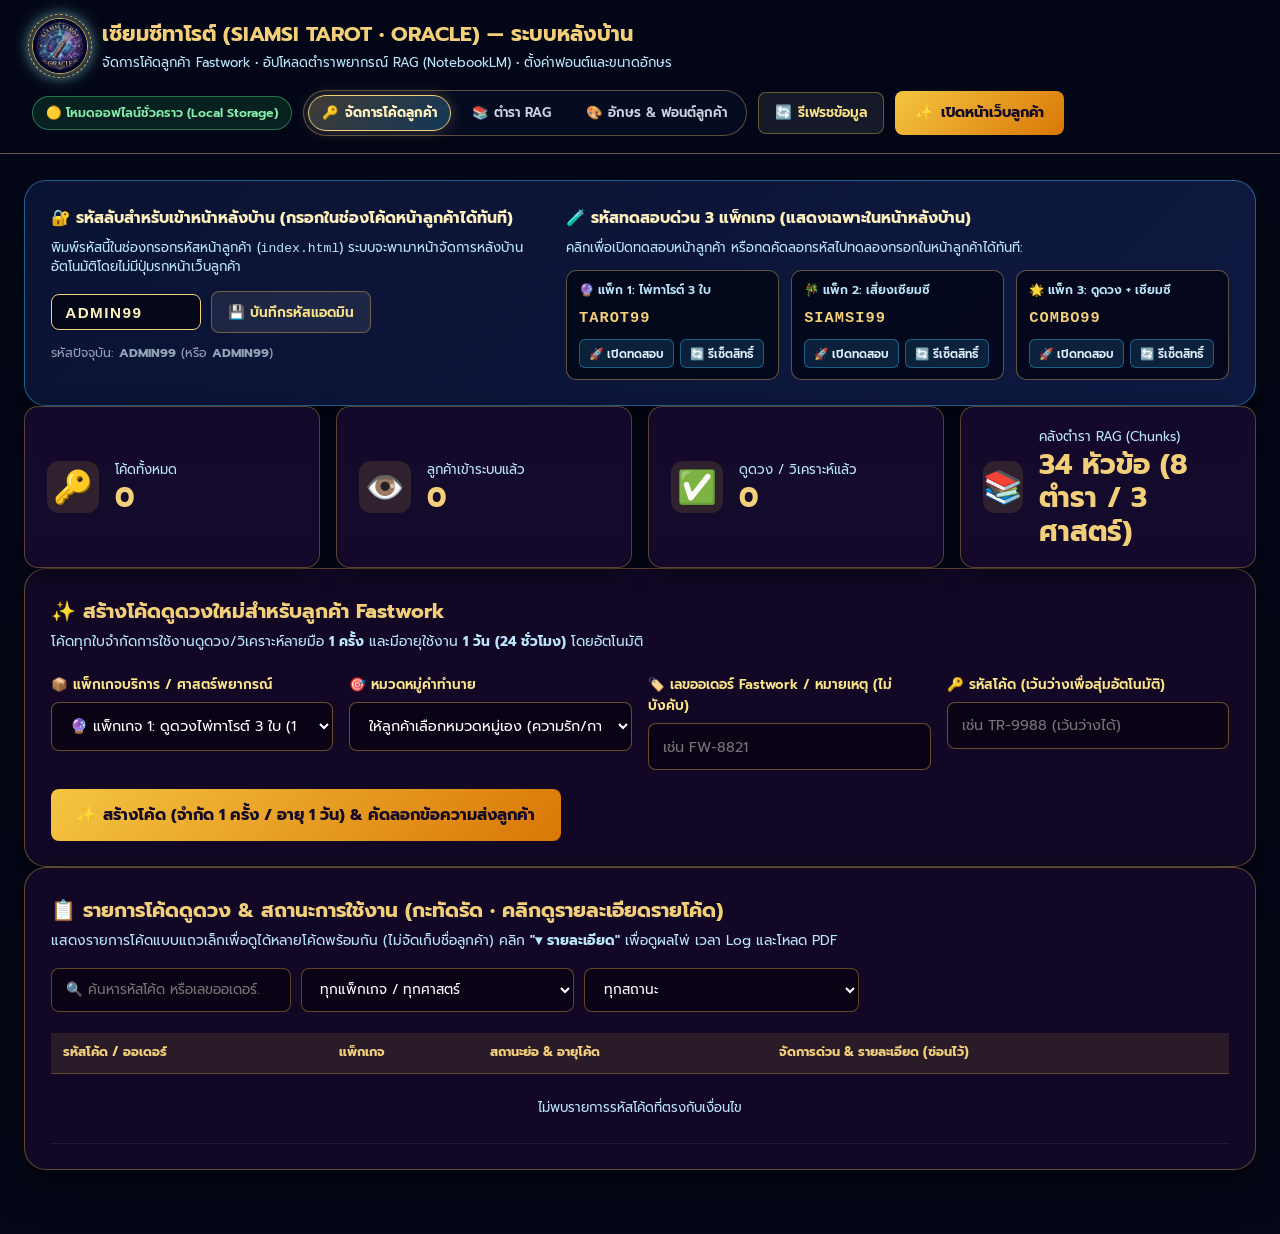
==== admin.html @ f3740930 "Improve display, concise quality Siamsi overview, remove Tarot textbook box, and enforce lockedCateg" ====
<!DOCTYPE html>
<html lang="th">
<head>
  <meta charset="UTF-8">
  <meta name="viewport" content="width=device-width, initial-scale=1.0">
  <title>ระบบหลังบ้านจัดการโค้ด & ตำราพยากรณ์ RAG | เซียมซีทาโรต์ (SIAMSI TAROT • ORACLE)</title>
  <link rel="stylesheet" href="css/style.css?v=20261114f">
  <link rel="stylesheet" href="css/admin.css?v=20261114f">
</head>
<body class="admin-body">

  <!-- Top Header -->
  <header class="admin-header">
    <div class="admin-brand">
      <div class="brand-logo-frame" style="width:56px; height:56px;">
        <span class="logo-orbit-ring" aria-hidden="true"></span>
        <img src="assets/logo.jpg" alt="SIAMSI TAROT" class="brand-logo-img" id="admin-brand-logo-img" />
      </div>
      <div>
        <h1>เซียมซีทาโรต์ (SIAMSI TAROT • ORACLE) — ระบบหลังบ้าน</h1>
        <p>จัดการโค้ดลูกค้า Fastwork • อัปโหลดตำราพยากรณ์ RAG (NotebookLM) • ตั้งค่าฟอนต์และขนาดอักษร</p>
      </div>
    </div>
    <div class="admin-header-actions">
      <span id="sync-mode-badge" class="sync-mode-badge">🟢 ระบบพร้อมใช้งาน</span>
      <div class="admin-menu-tabs" role="tablist" aria-label="เมนูระบบหลังบ้าน">
        <button type="button" id="btn-admin-tab-codes" class="btn-admin-tab active" role="tab" aria-selected="true">
          <span>🔑</span> จัดการโค้ดลูกค้า
        </button>
        <button type="button" id="btn-admin-tab-rag" class="btn-admin-tab" role="tab" aria-selected="false">
          <span>📚</span> ตำรา RAG
        </button>
        <button type="button" id="btn-admin-tab-display" class="btn-admin-tab" role="tab" aria-selected="false">
          <span>🎨</span> อักษร & ฟอนต์ลูกค้า
        </button>
      </div>
      <button type="button" id="btn-refresh-codes" class="btn-admin-secondary">
        <span>🔄</span> รีเฟรชข้อมูล
      </button>
      <a href="index.html" class="btn-admin-primary" target="_blank">
        <span>✨</span> เปิดหน้าเว็บลูกค้า
      </a>
    </div>
  </header>

  <main class="admin-container">

    <!-- ================================================================= -->
    <!-- VIEW 1: หน้าจัดการโค้ดลูกค้า (แสดงเป็นค่าเริ่มต้น ไม่ปนกับหน้าอัปโหลด RAG) -->
    <!-- ================================================================= -->
    <div id="admin-view-codes">

    <!-- 0. แผงรหัสเข้าหลังบ้านจากหน้าลูกค้า & รหัสทดสอบด่วน 3 แพ็กเกจ (ย้ายมาจากหน้าลูกค้า) -->
    <section class="admin-panel-card admin-quick-pass-bar">
      <div class="quick-pass-grid">
        <!-- การเข้าระบบหลังบ้านผ่านช่องกรอกโค้ดหน้าลูกค้า -->
        <div class="quick-pass-block">
          <div class="quick-pass-title">
            <span>🔐 รหัสลับสำหรับเข้าหน้าหลังบ้าน (กรอกในช่องโค้ดหน้าลูกค้าได้ทันที)</span>
          </div>
          <p class="quick-pass-desc">
            พิมพ์รหัสนี้ในช่องกรอกรหัสหน้าลูกค้า (<code>index.html</code>) ระบบจะพามาหน้าจัดการหลังบ้านอัตโนมัติโดยไม่มีปุ่มรกหน้าเว็บลูกค้า
          </p>
          <div class="admin-passcode-Row">
            <input type="text" id="input-admin-passcode" value="ADMIN99" class="admin-pass-input" title="รหัสผ่านเข้าหน้าแอดมิน" />
            <button type="button" id="btn-save-admin-passcode" class="btn-admin-secondary">💾 บันทึกรหัสแอดมิน</button>
            <span class="pass-hint-pill">รหัสเริ่มต้น: <strong>ADMIN99</strong> หรือ <strong>ADMIN</strong></span>
          </div>
        </div>

        <!-- รหัสทดสอบด่วน 3 แพ็กเกจ (แสดงเฉพาะในหน้าแอดมิน) -->
        <div class="quick-pass-block">
          <div class="quick-pass-title">
            <span>🧪 รหัสทดสอบด่วน 3 แพ็กเกจ (แสดงเฉพาะในหน้าหลังบ้าน)</span>
          </div>
          <p class="quick-pass-desc">
            คลิกเพื่อเปิดทดสอบหน้าลูกค้า หรือกดคัดลอกรหัสไปทดลองกรอกในหน้าลูกค้าได้ทันที:
          </p>
          <div class="admin-demo-chips-row">
            <div class="admin-demo-chip-card">
              <span class="demo-pkg-tag">🔮 แพ็ก 1: ไพ่ทาโรต์ 3 ใบ</span>
              <code>TAROT99</code>
              <div class="demo-chip-actions">
                <button type="button" class="btn-mini-action" data-test-code="TAROT99">🚀 เปิดทดสอบ</button>
                <button type="button" class="btn-mini-action" data-reset-code="TAROT99">🔄 รีเซ็ตสิทธิ์</button>
              </div>
            </div>
            <div class="admin-demo-chip-card">
              <span class="demo-pkg-tag">🎋 แพ็ก 2: เสี่ยงเซียมซี</span>
              <code>SIAMSI99</code>
              <div class="demo-chip-actions">
                <button type="button" class="btn-mini-action" data-test-code="SIAMSI99">🚀 เปิดทดสอบ</button>
                <button type="button" class="btn-mini-action" data-reset-code="SIAMSI99">🔄 รีเซ็ตสิทธิ์</button>
              </div>
            </div>
            <div class="admin-demo-chip-card">
              <span class="demo-pkg-tag">🌟 แพ็ก 3: ดูดวง + เซียมซี</span>
              <code>COMBO99</code>
              <div class="demo-chip-actions">
                <button type="button" class="btn-mini-action" data-test-code="COMBO99">🚀 เปิดทดสอบ</button>
                <button type="button" class="btn-mini-action" data-reset-code="COMBO99">🔄 รีเซ็ตสิทธิ์</button>
              </div>
            </div>
          </div>
        </div>
      </div>
    </section>

    <!-- 1. Dashboard Summary Stats -->
    <section class="admin-stats-grid">
      <div class="stat-card">
        <div class="stat-icon">🔑</div>
        <div class="stat-info">
          <span class="stat-label">โค้ดทั้งหมด</span>
          <strong class="stat-value" id="stat-total-codes">0</strong>
        </div>
      </div>
      <div class="stat-card stat-accessed">
        <div class="stat-icon">👁️</div>
        <div class="stat-info">
          <span class="stat-label">ลูกค้าเข้าระบบแล้ว</span>
          <strong class="stat-value" id="stat-accessed-codes">0</strong>
        </div>
      </div>
      <div class="stat-card stat-drawn">
        <div class="stat-icon">✅</div>
        <div class="stat-info">
          <span class="stat-label">ดูดวง / วิเคราะห์แล้ว</span>
          <strong class="stat-value" id="stat-drawn-codes">0</strong>
        </div>
      </div>
      <div class="stat-card stat-shared">
        <div class="stat-icon">📚</div>
        <div class="stat-info">
          <span class="stat-label">คลังตำรา RAG (Chunks)</span>
          <strong class="stat-value" id="stat-rag-chunks">0</strong>
        </div>
      </div>
    </section>

    <!-- 2. Create New Code Box (สำหรับสร้างโค้ดส่งงานลูกค้า Fastwork) -->
    <section class="admin-panel-card create-code-panel">
      <div class="panel-header">
        <h2>✨ สร้างโค้ดดูดวงใหม่สำหรับลูกค้า Fastwork</h2>
        <p>โค้ดทุกใบจำกัดการใช้งานดูดวง/วิเคราะห์ลายมือ <strong>1 ครั้ง</strong> และมีอายุใช้งาน <strong>1 วัน (24 ชั่วโมง)</strong> โดยอัตโนมัติ</p>
      </div>

      <form id="create-code-form" class="create-code-form" autocomplete="off">
        <div class="form-row-grid">
          <div class="admin-field">
            <label for="select-service-mode">📦 แพ็กเกจบริการ / ศาสตร์พยากรณ์</label>
            <select id="select-service-mode">
              <option value="tarot">🔮 แพ็กเกจ 1: ดูดวงไพ่ทาโรต์ 3 ใบ (1 ครั้ง)</option>
              <option value="siamsi">🎋 แพ็กเกจ 2: เสี่ยงเซียมซีศักดิ์สิทธิ์ (1 ครั้ง)</option>
              <option value="combo">🌟 แพ็กเกจ 3: รวม 3 ศาสตร์ ไพ่ทาโรต์ + เซียมซี + สแกนลายมือ (อย่างละ 1 ครั้ง)</option>
              <option value="palm">✋ แพ็กเกจ 4: สแกนดูลายมืออัจฉริยะ (1 ครั้ง)</option>
            </select>
          </div>

          <div class="admin-field" id="field-locked-category">
            <label for="select-locked-category">🎯 หมวดหมู่คำทำนาย</label>
            <select id="select-locked-category">
              <option value="">ให้ลูกค้าเลือกหมวดหมู่เอง (ความรัก/การงาน/การเงิน/สุขภาพ)</option>
              <option value="love">💖 ล็อกหมวด: ความรัก</option>
              <option value="career">💼 ล็อกหมวด: การงาน</option>
              <option value="finance">💰 ล็อกหมวด: การเงิน</option>
              <option value="health">🌿 ล็อกหมวด: สุขภาพ</option>
            </select>
          </div>

          <div class="admin-field">
            <label for="input-order-id">🏷️ เลขออเดอร์ Fastwork / หมายเหตุ (ไม่บังคับ)</label>
            <input type="text" id="input-order-id" placeholder="เช่น FW-8821" />
          </div>

          <div class="admin-field">
            <label for="input-custom-code">🔑 รหัสโค้ด (เว้นว่างเพื่อสุ่มอัตโนมัติ)</label>
            <input type="text" id="input-custom-code" placeholder="เช่น TR-9988 (เว้นว่างได้)" maxlength="20" />
          </div>
        </div>

        <div class="create-form-actions">
          <button type="submit" class="btn-admin-primary btn-lg">
            <span>✨</span> สร้างโค้ด (จำกัด 1 ครั้ง / อายุ 1 วัน) & คัดลอกข้อความส่งลูกค้า
          </button>
        </div>
      </form>

      <!-- แถบแจ้งเตือนโค้ดที่เพิ่งสร้างเสร็จ พร้อมปุ่มก๊อบปี้ส่งแชท Fastwork -->
      <div id="newly-created-box" class="newly-created-box" style="display: none;">
        <div class="newly-created-head">
          <span class="badge-success">✅ สร้างโค้ดสำเร็จ!</span>
          <strong id="newly-created-code-label">TR-XXXX</strong>
          <span id="newly-created-meta"></span>
        </div>
        <textarea id="newly-created-message" class="fastwork-msg-preview" rows="5" readonly></textarea>
        <div class="newly-created-btns">
          <button type="button" id="btn-copy-fastwork-msg" class="btn-admin-primary">
            <span>📋</span> คัดลอกข้อความพร้อมลิงก์ส่งแชท Fastwork
          </button>
          <button type="button" id="btn-copy-direct-link" class="btn-admin-secondary">
            <span>🔗</span> คัดลอกเฉพาะลิงก์เข้าดูดวง
          </button>
          <button type="button" id="btn-open-created-link" class="btn-admin-secondary">
            <span>🚀</span> ทดสอบเปิดลิงก์โค้ดนี้
          </button>
        </div>
      </div>
    </section>

    <!-- 3. Code Management & Real-Time Log Table (Compact & Collapsible Details) -->
    <section class="admin-panel-card">
      <div class="panel-header table-header-bar">
        <div>
          <h2>📋 รายการโค้ดดูดวง & สถานะการใช้งาน (กะทัดรัด • คลิกดูรายละเอียดรายโค้ด)</h2>
          <p>แสดงรายการโค้ดแบบแถวเล็กเพื่อดูได้หลายโค้ดพร้อมกัน (ไม่จัดเก็บชื่อลูกค้า) คลิก <strong>"▾ รายละเอียด"</strong> เพื่อดูผลไพ่ เวลา Log และโหลด PDF</p>
        </div>

        <div class="table-filters">
          <input type="search" id="admin-search-input" class="admin-search-input" placeholder="🔍 ค้นหารหัสโค้ด หรือเลขออเดอร์..." />
          <select id="admin-filter-mode" class="admin-filter-select">
            <option value="all">ทุกแพ็กเกจ / ทุกศาสตร์</option>
            <option value="tarot">🔮 แพ็กเกจ 1: ดูดวงไพ่ทาโรต์</option>
            <option value="siamsi">🎋 แพ็กเกจ 2: เสี่ยงเซียมซี</option>
            <option value="combo">🌟 แพ็กเกจ 3: รวม 3 ศาสตร์</option>
            <option value="palm">✋ แพ็กเกจ 4: วิเคราะห์ลายมือ (2 มือ)</option>
          </select>
          <select id="admin-filter-status" class="admin-filter-select">
            <option value="all">ทุกสถานะ</option>
            <option value="unused">⏳ ยังไม่เข้าระบบ</option>
            <option value="accessed">👁️ เข้าระบบแล้ว (ยังไม่ดูดวง/วิเคราะห์)</option>
            <option value="drawn">✅ ดูดวง / วิเคราะห์แล้ว</option>
            <option value="expired">⌛ หมดอายุแล้ว</option>
          </select>
        </div>
      </div>

      <div class="admin-table-responsive">
        <table class="admin-codes-table compact-codes-table">
          <thead>
            <tr>
              <th>รหัสโค้ด / ออเดอร์</th>
              <th>แพ็กเกจ</th>
              <th>สถานะย่อ & อายุโค้ด</th>
              <th>จัดการด่วน & รายละเอียด (ซ่อนไว้)</th>
            </tr>
          </thead>
          <tbody id="admin-codes-tbody">
            <!-- Injected dynamically -->
          </tbody>
        </table>
      </div>
    </section>

    </div> <!-- /#admin-view-codes -->

    <!-- ================================================================= -->
    <!-- VIEW 2: เมนูอัปโหลดตำรา RAG (แสดงเฉพาะเมื่อกดเมนู "อัปโหลดตำรา RAG") -->
    <!-- ================================================================= -->
    <section id="rag-knowledge-section" class="admin-panel-card rag-knowledge-panel" style="display: none;">
      <div class="panel-header" style="display:flex; justify-content:space-between; align-items:flex-start; flex-wrap:wrap; gap:1rem;">
        <div>
          <h2>📚 คลังตำราแยกตามศาสตร์ & ปรับเลือกตำรา (NotebookLM RAG)</h2>
          <p>แต่ละศาสตร์พยากรณ์มีคลังตำราเป็นของตัวเอง Admin สามารถอัปโหลดและเลือกใช้ตำราประจำศาสตร์ <strong>ไพ่ทาโรต์</strong> และ <strong>สแกนลายมือ</strong> ได้อย่างอิสระ <em>(ยกเว้นศาสตร์เซียมซีที่เปิดให้ผู้ดูเลือกตำราเองได้หน้าเว็บ)</em></p>
        </div>
        <div style="display:flex; gap:0.6rem; flex-wrap:wrap; align-items:center;">
          <button type="button" id="btn-back-to-codes-view" class="btn-admin-secondary">
            <span>←</span> กลับไปหน้าจัดการโค้ดลูกค้า
          </button>
          <button type="button" id="btn-copy-notebooklm-prompt" class="btn-admin-secondary" style="border-color:#f3cf7a;">
            <span>📋</span> คัดลอก Prompt สำหรับสั่ง NotebookLM สรุปตำรา
          </button>
        </div>
      </div>

      <!-- สรุปตำราที่เปิดใช้งานอยู่ของแต่ละศาสตร์ -->
      <div id="rag-active-summary-bar" class="rag-active-summary-bar">
        <!-- Injected by admin.js -->
      </div>

      <div class="rag-upload-grid">
        <!-- ฟอร์มอัปโหลดไฟล์หรือวางสรุปจาก NotebookLM -->
        <form id="rag-upload-form" class="rag-upload-form">
          <div class="admin-field">
            <label for="rag-doc-title">📖 ชื่อชุดตำรา / แหล่งอ้างอิง (NotebookLM Note Title)</label>
            <input type="text" id="rag-doc-title" placeholder="เช่น สรุปตำราไพ่ทาโรต์ความรักเชิงลึก (NotebookLM)" required />
          </div>

          <div class="form-row-grid" style="margin-bottom:0.6rem;">
            <div class="admin-field">
              <label for="rag-doc-discipline">🔮 เพิ่มเข้าคลังตำราของศาสตร์</label>
              <select id="rag-doc-discipline">
                <option value="tarot">🔮 ไพ่ทาโรต์ 78 ใบ (Tarot 3-Card)</option>
                <option value="palm">✋ หัตถศาสตร์ / สแกนลายมือ (Palm Reading)</option>
                <option value="siamsi">🎋 เซียมซีศักดิ์สิทธิ์ (Siamsi — ผู้ดูเลือกใช้ได้)</option>
              </select>
            </div>

            <div class="admin-field">
              <label for="rag-file-input">📂 อัปโหลดไฟล์สรุปจาก NotebookLM (.md, .txt, .json)</label>
              <input type="file" id="rag-file-input" accept=".md,.txt,.json" />
            </div>
          </div>

          <div class="admin-field">
            <label for="rag-doc-content">📝 เนื้อหาสรุปตำราจาก NotebookLM (วางข้อความ หรืออัปโหลดไฟล์ด้านบน)</label>
            <textarea id="rag-doc-content" rows="6" class="fastwork-msg-preview" placeholder="# The Lovers (ไพ่เดอะเลิฟเวอร์)&#10;- ความรักคนโสด: มีเกณฑ์พบรักที่มีแรงดึงดูดสูงมาก...&#10;- ความรักคนมีคู่: ความรู้สึกเชื่อมโยงลึกซึ้ง...&#10;- การงาน: ได้พาร์ทเนอร์หรือหุ้นส่วนที่เกื้อหนุน..." required></textarea>
          </div>

          <label class="rag-activate-checkbox" id="rag-activate-upload-wrap">
            <input type="checkbox" id="rag-activate-on-upload" checked />
            <span>🎯 เลือกใช้ตำรานี้เป็นตำราหลักของศาสตร์ทันทีหลังอัปโหลด</span>
          </label>

          <div style="display:flex; gap:0.75rem; flex-wrap:wrap;">
            <button type="submit" class="btn-admin-primary">
              <span>🚀</span> อัปโหลดเข้าคลังความรู้ศาสตร์นี้
            </button>
          </div>
        </form>

        <!-- รายการคลังตำรา RAG แยกตามแต่ละศาสตร์ -->
        <div class="rag-docs-list-wrap">
          <div class="rag-library-header">
            <h3 style="font-size:1.02rem; color:#fff1be; margin:0;">✨ คลังตำราแยกตามศาสตร์พยากรณ์</h3>
            <div class="rag-discipline-tabs" id="rag-discipline-tabs" role="tablist" aria-label="เลือกดูคลังตำราตามศาสตร์">
              <button type="button" class="rag-disc-tab active" data-rag-tab="tarot" role="tab" aria-selected="true">
                🔮 ไพ่ทาโรต์ <span class="rag-tab-count" data-rag-count="tarot">0</span>
              </button>
              <button type="button" class="rag-disc-tab" data-rag-tab="palm" role="tab" aria-selected="false">
                ✋ ลายมือ <span class="rag-tab-count" data-rag-count="palm">0</span>
              </button>
              <button type="button" class="rag-disc-tab" data-rag-tab="siamsi" role="tab" aria-selected="false">
                🎋 เซียมซี <span class="rag-tab-count" data-rag-count="siamsi">0</span>
              </button>
            </div>
          </div>

          <div id="rag-discipline-notice" class="rag-discipline-notice">
            <!-- Injected by admin.js -->
          </div>

          <div id="rag-docs-list" class="rag-docs-list">
            <!-- Injected by admin.js -->
          </div>
        </div>
      </div>
    </section>

    <!-- ================================================================= -->
    <!-- VIEW 3: ปรับขนาดตัวอักษร & ฟอนต์หน้าลูกค้า (Admin เป็นผู้กำหนด) -->
    <!-- ================================================================= -->
    <section class="admin-panel-card rag-knowledge-section" id="display-settings-section" style="display: none;">
      <div class="section-head-row" style="align-items:flex-start; flex-wrap:wrap; gap:0.85rem; margin-bottom:1.25rem;">
        <div>
          <h2>🎨 ปรับขนาดตัวอักษร & ฟอนต์หน้าลูกค้า</h2>
          <p class="section-desc">
            ตั้งค่าฟอนต์และสัดส่วนตัวอักษรสำหรับหน้าเว็บฝั่งลูกค้า (มีผลกับทั้ง <strong>ดูดวงไพ่ทาโรต์, เซียมซี และสแกนลายมือ</strong> โดยเฉพาะหน้าจอมือถือที่ต้องการให้อ่านง่ายขึ้น)
          </p>
        </div>
        <button type="button" id="btn-back-to-codes-from-display" class="btn-admin-secondary">
          ← กลับไปหน้าจัดการโค้ด
        </button>
      </div>

      <div class="display-settings-grid">
        <!-- ฝั่งซ้าย: ตัวควบคุมฟอนต์และขนาด -->
        <div class="display-controls-col">
          <div class="display-control-block">
            <div class="display-block-head">
              <h3>1. เลือกแบบฟอนต์ (Font Family)</h3>
              <span class="display-current-pill" id="display-active-font-pill">Prompt</span>
            </div>
            <div class="display-font-grid" id="display-font-grid">
              <!-- Rendered by admin.js -->
            </div>
          </div>

          <div class="display-control-block">
            <div class="display-block-head">
              <h3>2. ขนาดตัวอักษรบนมือถือ (Mobile Readability)</h3>
              <span class="display-current-pill mobile-pill" id="mobile-font-scale-badge">100% (~19px)</span>
            </div>
            <p class="display-help-note">ปรับขยายขนาดข้อความคำทำนายเฉพาะเมื่อลูกค้าเปิดผ่านมือถือ เพื่อให้อ่านสบายตาไม่เล็กเกินไป</p>
            <div class="display-preset-row" id="mobile-font-scale-presets">
              <button type="button" class="btn-scale-preset" data-mobile-scale="100">ปกติ (100%)</button>
              <button type="button" class="btn-scale-preset" data-mobile-scale="115">ใหญ่อ่านง่าย (115%)</button>
              <button type="button" class="btn-scale-preset" data-mobile-scale="130">ใหญ่พิเศษ (130%)</button>
              <button type="button" class="btn-scale-preset" data-mobile-scale="145">ใหญ่ชัดเจนสุด (145%)</button>
            </div>
            <div class="display-slider-row">
              <span>90%</span>
              <input type="range" id="input-mobile-font-scale" min="90" max="160" step="5" value="100" />
              <span>160%</span>
            </div>
          </div>

          <div class="display-control-block">
            <div class="display-block-head">
              <h3>3. ขนาดตัวอักษรบนคอมพิวเตอร์ / แท็บเล็ต (Desktop)</h3>
              <span class="display-current-pill" id="desktop-font-scale-badge">100% (~16px)</span>
            </div>
            <div class="display-preset-row" id="desktop-font-scale-presets">
              <button type="button" class="btn-scale-preset" data-desktop-scale="90">กะทัดรัด (90%)</button>
              <button type="button" class="btn-scale-preset" data-desktop-scale="100">ปกติ (100%)</button>
              <button type="button" class="btn-scale-preset" data-desktop-scale="115">ใหญ่อ่านง่าย (115%)</button>
              <button type="button" class="btn-scale-preset" data-desktop-scale="130">ใหญ่พิเศษ (130%)</button>
            </div>
            <div class="display-slider-row">
              <span>85%</span>
              <input type="range" id="input-desktop-font-scale" min="85" max="150" step="5" value="100" />
              <span>150%</span>
            </div>
          </div>

          <div class="display-save-actions">
            <button type="button" id="btn-save-display-settings" class="btn-admin-primary">
              <span>💾</span> บันทึก & ใช้งานกับหน้าลูกค้าทันที
            </button>
            <button type="button" id="btn-reset-display-settings" class="btn-admin-secondary">
              <span>🔄</span> คืนค่ามาตรฐาน (100%)
            </button>
          </div>
        </div>

        <!-- ฝั่งขวา: ตัวอย่างการแสดงผลจริงฝั่งลูกค้า -->
        <div class="display-preview-col">
          <div class="display-preview-toolbar">
            <span>👁️ ตัวอย่างการแสดงผลหน้าลูกค้า (Live Preview)</span>
            <div class="preview-device-toggle">
              <button type="button" class="btn-preview-dev active" data-preview-device="mobile">📱 มือถือ</button>
              <button type="button" class="btn-preview-dev" data-preview-device="desktop">💻 คอมฯ</button>
            </div>
          </div>

          <div class="display-preview-stage" id="display-preview-stage">
            <div class="display-preview-frame is-mobile" id="display-live-preview-frame">
              <div class="preview-reading-summary" id="preview-sample-verdict">
                ภาพรวมทั้ง 2 มือ: พื้นฐานร่างกายและกำลังใจดี ความคิดเป็นระบบและรอบคอบ มีจังหวะเติบโตตามความสม่ำเสมอ
              </div>
              <div class="preview-aspect-card">
                <div class="preview-aspect-head">
                  <span>🌿</span>
                  <div>
                    <h4 id="preview-sample-title">คำแนะนำดวงชะตา</h4>
                    <span class="preview-grade" id="preview-sample-grade">แนวโน้มภาพรวมดวงชะตา</span>
                  </div>
                </div>
                <p id="preview-sample-body">
                  จากภาพรวมเส้นลายมือบ่งบอกว่าคุณมีจังหวะชีวิตแบบสม่ำเสมอ แต่สิ่งที่อยากให้ระวังควบคู่กันคืออย่านำความเร่งรีบของคนรอบตัวมากดดันตัวเองจนเกิดความเครียดสะสม ด้านความสัมพันธ์ควรสื่อสารกันตรงๆ ด้วยใจเย็นและคุมรายจ่ายตามอารมณ์ให้รอบคอบ
                </p>
              </div>
              <div class="preview-note-box" id="preview-sample-note" style="margin-top:0.55rem;">
                <strong>💰 การเงิน • ✋ มือซ้าย (พื้นดวงเดิม):</strong> ฐานะค่อยๆ เติบโตจากความสม่ำเสมอและวินัยการออม
              </div>
            </div>
          </div>
          <p class="display-sync-tip">
            💡 ระบบจะซิงค์การตั้งค่าไปยังฐานข้อมูลและแนบไว้ในลิงก์ส่งลูกค้า (<code>?code=...&amp;t=...</code>) โดยอัตโนมัติ ลูกค้าที่เปิดบนมือถือจะเห็นฟอนต์และขนาดอักษรตามที่แอดมินตั้งไว้ทันที
          </p>
        </div>
      </div>
    </section>

  </main>

  <!-- Modal 1: ดูคำทำนายฉบับเต็ม & ประวัติ Log ของโค้ด -->
  <div id="admin-detail-modal" class="modal-overlay">
    <div class="modal-content-box admin-modal-box">
      <button class="modal-close-btn" id="btn-close-admin-modal">&times;</button>
      <div id="admin-modal-body"></div>
    </div>
  </div>

  <!-- Toast -->
  <div id="mystic-toast" class="mystic-toast"></div>

  <!-- Scripts -->
  <script src="js/tarot-data.js"></script>
  <script src="js/tarot-minor-data.js"></script>
  <script src="js/tarot-love-data.js"></script>
  <script src="js/palm-data.js?v=20261114f"></script>
  <script src="js/siamsi-data.js"></script>
  <script src="js/siamsi-tanjai-data.js"></script>
  <script src="js/supabase-client.js?v=20261115a"></script>
  <script src="js/rag-engine.js?v=20261115a"></script>
  <script src="js/code-manager.js?v=20261116b"></script>
  <script src="js/share-pdf.js?v=20261116b"></script>
  <script src="js/admin.js?v=20261116b"></script>
</body>
</html>
---- css/style.css ----
@import url('https://fonts.googleapis.com/css2?family=Cinzel+Decorative:wght@700;900&family=Cinzel:wght@500;700&family=Cormorant+Garamond:ital,wght@0,500;0,700;1,400&family=IBM+Plex+Sans+Thai:wght@300;400;500;600;700&family=Kanit:wght@300;400;500;600;700&family=Noto+Sans+Thai:wght@300;400;500;600;700&family=Pridi:wght@400;500;600;700&family=Prompt:wght@300;400;500;600;700&family=Sarabun:wght@300;400;500;600;700&display=swap');

:root {
  --bg-deep: #040717;
  --bg-dark: #080e29;
  --bg-altar: #0b1336;
  --bg-card: rgba(11, 20, 54, 0.84);
  --bg-card-hover: rgba(18, 32, 78, 0.9);
  
  --gold-primary: #f3cf7a;
  --gold-bright: #fff1be;
  --gold-glow: rgba(243, 207, 122, 0.48);
  --gold-border: rgba(243, 207, 122, 0.38);
  --gold-dark: #c7953d;
  
  --accent-purple: #38bdf8;
  --accent-violet: #a855f7;
  --accent-cyan: #22d3ee;
  --purple-glow: rgba(56, 189, 248, 0.42);
  --purple-accent: #38bdf8;
  --fuchsia-accent: #a855f7;
  
  --text-main: #f8fafc;
  --text-muted: #bae6fd;
  --text-dim: #94a3b8;
  
  --font-title: 'Cinzel Decorative', 'Prompt', serif;
  --font-sub: 'Cinzel', 'Prompt', serif;
  --font-serif: 'Cormorant Garamond', 'Sarabun', serif;
  --font-thai: 'Prompt', -apple-system, sans-serif;
  --customer-font-scale: 1;
  
  --radius-sm: 8px;
  --radius-md: 14px;
  --radius-lg: 22px;
  --radius-full: 9999px;
  
  --shadow-gold: 0 0 28px rgba(243, 207, 122, 0.28);
  --shadow-purple: 0 0 32px rgba(56, 189, 248, 0.25);
  --transition-fast: 0.2s ease;
  --transition-normal: 0.35s cubic-bezier(0.2, 0.8, 0.2, 1);
  --transition-slow: 0.7s cubic-bezier(0.16, 1, 0.3, 1);
}

* {
  margin: 0;
  padding: 0;
  box-sizing: border-box;
  -webkit-tap-highlight-color: transparent;
}

body {
  background-color: var(--bg-deep);
  color: var(--text-main);
  font-family: var(--font-thai);
  min-height: 100vh;
  overflow-x: hidden;
  position: relative;
  line-height: 1.6;
  background-image: 
    radial-gradient(circle at 50% 0%, rgba(56, 189, 248, 0.16) 0%, rgba(168, 85, 247, 0.12) 35%, transparent 70%),
    radial-gradient(circle at 12% 42%, rgba(14, 30, 82, 0.9) 0%, transparent 55%),
    radial-gradient(circle at 88% 78%, rgba(76, 29, 149, 0.32) 0%, transparent 58%);
  background-attachment: fixed;
}

/* Background Canvas for Particles */
#stardust-canvas {
  position: fixed;
  top: 0;
  left: 0;
  width: 100vw;
  height: 100vh;
  pointer-events: none;
  z-index: 0;
}

/* App Container */
.app-viewport {
  position: relative;
  z-index: 1;
  display: flex;
  flex-direction: column;
  min-height: 100vh;
}

/* Top Navigation Bar */
.mystic-header {
  display: flex;
  justify-content: space-between;
  align-items: center;
  padding: 1.2rem 2.5rem;
  background: rgba(13, 6, 26, 0.7);
  backdrop-filter: blur(16px);
  -webkit-backdrop-filter: blur(16px);
  border-bottom: 1px solid var(--gold-border);
  position: sticky;
  top: 0;
  z-index: 100;
}

.brand-logo {
  display: flex;
  align-items: center;
  gap: 0.75rem;
  cursor: pointer;
  text-decoration: none;
  color: inherit;
}

.brand-sigil {
  font-size: 1.8rem;
  color: var(--gold-primary);
  filter: drop-shadow(0 0 8px var(--gold-glow));
  animation: pulse-spin 12s linear infinite;
}

@keyframes pulse-spin {
  0% { transform: rotate(0deg) scale(1); }
  50% { transform: rotate(180deg) scale(1.08); }
  100% { transform: rotate(360deg) scale(1); }
}

.brand-text h1 {
  font-family: var(--font-title);
  font-size: 1.35rem;
  font-weight: 700;
  letter-spacing: 1.5px;
  background: linear-gradient(135deg, #fff 30%, var(--gold-primary) 70%, #d4af37 100%);
  -webkit-background-clip: text;
  -webkit-text-fill-color: transparent;
}

.brand-text p {
  font-size: 0.75rem;
  color: var(--text-muted);
  letter-spacing: 2px;
  text-transform: uppercase;
}

.nav-actions {
  display: flex;
  align-items: center;
  gap: 0.8rem;
}

.btn-icon {
  background: rgba(255, 255, 255, 0.05);
  border: 1px solid var(--gold-border);
  color: var(--text-main);
  padding: 0.55rem 0.9rem;
  border-radius: var(--radius-full);
  font-size: 0.9rem;
  cursor: pointer;
  display: inline-flex;
  align-items: center;
  gap: 0.4rem;
  transition: all var(--transition-fast);
}

.btn-icon:hover {
  background: rgba(245, 197, 66, 0.15);
  border-color: var(--gold-primary);
  box-shadow: 0 0 12px var(--gold-glow);
  transform: translateY(-2px);
}

.btn-icon.active {
  background: linear-gradient(135deg, var(--gold-primary), var(--gold-dark));
  color: #120524;
  font-weight: 600;
  border-color: var(--gold-primary);
}

/* Altar / Main Stages Container */
.main-stage-container {
  flex: 1;
  max-width: 1280px;
  margin: 0 auto;
  padding: 2rem 1.5rem 4rem;
  width: 100%;
}

/* Screens Management */
.view-screen {
  display: none;
  animation: fadeIn var(--transition-normal);
}

.view-screen.active {
  display: block;
}

@keyframes fadeIn {
  from { opacity: 0; transform: translateY(12px); }
  to { opacity: 1; transform: translateY(0); }
}

/* --- SCREEN 1: HERO / WELCOME & ALTAR --- */
.altar-hero {
  text-align: center;
  padding: 2.5rem 1rem;
}

.altar-seal-wrapper {
  position: relative;
  width: clamp(158px, 20vw, 188px);
  height: clamp(158px, 20vw, 188px);
  aspect-ratio: 1 / 1;
  display: grid;
  place-items: center;
  margin: 0 auto 1.8rem;
}

.mystic-circle {
  width: 100%;
  height: 100%;
  max-width: 188px;
  max-height: 188px;
  aspect-ratio: 1 / 1;
  border-radius: 50%;
  position: relative;
  display: grid;
  place-items: center;
  margin: 0 auto;
  box-shadow: 0 0 38px var(--purple-glow), 0 0 26px rgba(243, 207, 122, 0.42);
}

.mystic-circle::before {
  content: "";
  position: absolute;
  inset: -9px;
  border-radius: 50%;
  border: 2px dashed var(--gold-primary);
  box-sizing: border-box;
  transform-origin: 50% 50%;
  animation: rotate-seal 24s linear infinite;
  pointer-events: none;
}

.mystic-circle::after {
  content: "";
  position: absolute;
  inset: -18px;
  border-radius: 50%;
  border: 1.5px dotted rgba(56, 189, 248, 0.75);
  box-sizing: border-box;
  transform-origin: 50% 50%;
  animation: rotate-seal 18s linear infinite reverse;
  pointer-events: none;
}

@keyframes rotate-seal {
  from { transform: rotate(0deg); }
  to { transform: rotate(360deg); }
}

.witch-icon {
  font-size: 3.6rem;
  filter: drop-shadow(0 0 15px var(--gold-primary));
}

.altar-hero h2 {
  font-family: var(--font-title);
  font-size: clamp(2rem, 5vw, 3.2rem);
  font-weight: 900;
  letter-spacing: 2px;
  margin-bottom: 0.8rem;
  background: linear-gradient(135deg, #ffffff 15%, #fce7b0 50%, #f5c542 100%);
  -webkit-background-clip: text;
  -webkit-text-fill-color: transparent;
  text-shadow: 0 0 30px rgba(245, 197, 66, 0.3);
}

.altar-hero .hero-subtitle {
  font-size: clamp(1rem, 2.5vw, 1.25rem);
  color: var(--text-muted);
  max-width: 680px;
  margin: 0 auto 2.5rem;
  font-family: var(--font-serif);
  font-style: italic;
}

/* Question & Ritual Box (Glassmorphic) */
.ritual-card-box {
  background: var(--bg-card);
  backdrop-filter: blur(20px);
  -webkit-backdrop-filter: blur(20px);
  border: 1px solid var(--gold-border);
  border-radius: var(--radius-lg);
  padding: 2.5rem;
  max-width: 780px;
  margin: 0 auto;
  box-shadow: 0 10px 40px rgba(0, 0, 0, 0.6), 0 0 30px rgba(192, 132, 252, 0.1);
  position: relative;
  overflow: hidden;
}

.ritual-card-box::before {
  content: "";
  position: absolute;
  top: 0;
  left: 0;
  right: 0;
  height: 3px;
  background: linear-gradient(90deg, transparent, var(--gold-primary), var(--purple-accent), transparent);
}

.form-group {
  margin-bottom: 1.8rem;
  text-align: left;
}

.form-label {
  display: block;
  font-size: 0.95rem;
  font-weight: 500;
  color: var(--gold-primary);
  margin-bottom: 0.6rem;
  display: flex;
  align-items: center;
  gap: 0.5rem;
  letter-spacing: 0.5px;
}

/* Category Grid Chips */
.category-chips-grid {
  display: grid;
  grid-template-columns: repeat(auto-fit, minmax(130px, 1fr));
  gap: 0.75rem;
}

.cat-chip {
  background: rgba(255, 255, 255, 0.04);
  border: 1px solid rgba(245, 197, 66, 0.2);
  border-radius: var(--radius-md);
  padding: 0.8rem 0.6rem;
  text-align: center;
  cursor: pointer;
  transition: all var(--transition-fast);
  display: flex;
  flex-direction: column;
  align-items: center;
  gap: 0.35rem;
  color: var(--text-main);
  user-select: none;
}

.cat-chip .chip-icon {
  font-size: 1.4rem;
}

.cat-chip .chip-title {
  font-size: 0.85rem;
  font-weight: 500;
}

.cat-chip:hover {
  background: rgba(245, 197, 66, 0.1);
  border-color: var(--gold-primary);
  transform: translateY(-2px);
}

.cat-chip.active {
  background: linear-gradient(135deg, rgba(245, 197, 66, 0.25), rgba(192, 132, 252, 0.25));
  border-color: var(--gold-primary);
  box-shadow: 0 0 15px var(--gold-glow);
}

/* Custom Question Textarea */
.mystic-input-wrapper {
  position: relative;
}

.mystic-textarea {
  width: 100%;
  background: rgba(8, 3, 18, 0.65);
  border: 1px solid var(--gold-border);
  border-radius: var(--radius-md);
  padding: 1rem 1.2rem;
  color: var(--text-main);
  font-family: inherit;
  font-size: 1.05rem;
  resize: vertical;
  min-height: 95px;
  transition: all var(--transition-fast);
}

.mystic-textarea:focus {
  outline: none;
  border-color: var(--gold-primary);
  box-shadow: 0 0 20px var(--gold-glow);
  background: rgba(13, 5, 28, 0.9);
}

.mystic-textarea::placeholder {
  color: var(--text-dim);
  font-style: italic;
}

/* Spread Selector Cards */
.spread-cards-grid {
  display: grid;
  grid-template-columns: repeat(5, 1fr);
  gap: 0.85rem;
}

.spread-card {
  background: rgba(255, 255, 255, 0.03);
  border: 1px solid rgba(245, 197, 66, 0.2);
  border-radius: var(--radius-md);
  padding: 1rem 0.8rem;
  text-align: center;
  cursor: pointer;
  transition: all var(--transition-fast);
}

.spread-card:hover {
  background: rgba(192, 132, 252, 0.1);
  border-color: var(--purple-accent);
  transform: translateY(-3px);
}

.spread-card.active {
  background: linear-gradient(145deg, rgba(245, 197, 66, 0.2), rgba(192, 132, 252, 0.3));
  border-color: var(--gold-primary);
  box-shadow: 0 0 20px var(--purple-glow);
}

.spread-card .spread-count {
  font-family: var(--font-title);
  font-size: 1.6rem;
  color: var(--gold-primary);
  font-weight: 700;
  margin-bottom: 0.2rem;
}

.spread-card .spread-name {
  font-size: 0.9rem;
  font-weight: 600;
  margin-bottom: 0.3rem;
}

.spread-card .spread-desc {
  font-size: 0.75rem;
  color: var(--text-muted);
  line-height: 1.3;
}

/* Primary Action Button */
.btn-mystic-primary {
  width: 100%;
  padding: 1.1rem 2rem;
  background: linear-gradient(135deg, #f5c542 0%, #e29d3b 50%, #9a650d 100%);
  color: #120422;
  font-family: var(--font-sub);
  font-size: 1.15rem;
  font-weight: 700;
  letter-spacing: 1.5px;
  text-transform: uppercase;
  border: none;
  border-radius: var(--radius-full);
  cursor: pointer;
  box-shadow: 0 0 25px rgba(245, 197, 66, 0.4), inset 0 1px 1px rgba(255, 255, 255, 0.6);
  transition: all var(--transition-normal);
  display: flex;
  align-items: center;
  justify-content: center;
  gap: 0.75rem;
  margin-top: 2rem;
}

.btn-mystic-primary:hover {
  transform: scale(1.02);
  box-shadow: 0 0 40px rgba(245, 197, 66, 0.7);
}

.btn-mystic-primary:active {
  transform: scale(0.98);
}

/* --- SCREEN 2: SHUFFLE & CARD FAN DRAWING TABLE --- */
.altar-table {
  text-align: center;
  padding: 1.5rem 0;
}

.altar-table-header {
  margin-bottom: 2rem;
}

.altar-table-header h3 {
  font-family: var(--font-title);
  font-size: 2rem;
  color: var(--gold-primary);
  margin-bottom: 0.4rem;
}

.altar-table-header p {
  color: var(--text-muted);
  font-size: 1.05rem;
}

/* Selected Slots Area */
.selected-slots-rack {
  display: flex;
  justify-content: center;
  flex-wrap: wrap;
  gap: 1rem;
  margin-bottom: 2.5rem;
  perspective: 1000px;
  max-width: 100%;
}

/* Compact slots for 7+ card spreads */
.selected-slots-rack.compact-slots .card-target-slot {
  width: 95px;
  height: 160px;
  padding: 0.5rem;
}

.selected-slots-rack.compact-slots .slot-position-label {
  font-size: 0.6rem;
}

.card-target-slot {
  width: 120px;
  height: 200px;
  border: 2px dashed rgba(245, 197, 66, 0.3);
  border-radius: var(--radius-md);
  background: rgba(18, 7, 36, 0.4);
  display: flex;
  flex-direction: column;
  align-items: center;
  justify-content: center;
  padding: 0.8rem;
  position: relative;
  transition: all var(--transition-normal);
}

.card-target-slot.filled {
  border-style: solid;
  border-color: var(--gold-primary);
  box-shadow: 0 0 20px var(--gold-glow);
}

.slot-position-label {
  font-size: 0.75rem;
  color: var(--gold-primary);
  font-weight: 600;
  text-transform: uppercase;
  margin-bottom: 0.4rem;
  letter-spacing: 0.5px;
}

.slot-placeholder-icon {
  font-size: 1.8rem;
  color: var(--text-dim);
  opacity: 0.6;
}

/* ==========================================================================
   REAL-TIME SHUFFLE FEEDBACK & AUTHENTIC CARD SHUFFLE ANIMATION
   ========================================================================== */
.altar-shuffle-status {
  display: inline-flex;
  align-items: center;
  justify-content: center;
  gap: 0.65rem;
  margin: 0.5rem auto 0.75rem;
  padding: 0.45rem 1.35rem;
  background: rgba(18, 7, 34, 0.75);
  border: 1px solid rgba(245, 197, 66, 0.35);
  border-radius: var(--radius-full);
  font-size: 0.95rem;
  color: #fef08a;
  box-shadow: 0 4px 16px rgba(0, 0, 0, 0.45);
  transition: all var(--transition-normal);
  backdrop-filter: blur(10px);
}

.altar-shuffle-status.is-shuffling {
  border-color: #c084fc;
  color: #f5d0fe;
  background: linear-gradient(135deg, rgba(168, 85, 247, 0.3), rgba(245, 197, 66, 0.15));
  box-shadow: 0 0 22px rgba(168, 85, 247, 0.5);
  animation: pulseShuffleAura 1s infinite ease-in-out;
}

.altar-shuffle-status.is-ready {
  border-color: #86efac;
  color: #86efac;
  background: rgba(16, 185, 129, 0.15);
  box-shadow: 0 0 18px rgba(134, 239, 172, 0.35);
}

.shuffle-status-icon {
  font-size: 1.15rem;
  display: inline-block;
  transition: transform 0.3s ease;
}

.altar-shuffle-status.is-shuffling .shuffle-status-icon {
  animation: spinIcon 0.7s linear infinite;
}

@keyframes spinIcon {
  0% { transform: rotate(0deg); }
  100% { transform: rotate(360deg); }
}

@keyframes pulseShuffleAura {
  0%, 100% { transform: scale(1); box-shadow: 0 0 15px rgba(168, 85, 247, 0.3); }
  50% { transform: scale(1.03); box-shadow: 0 0 25px rgba(245, 197, 66, 0.55); }
}

/* The Fan / Spread Ribbon of 78 Cards */
.deck-spread-ribbon {
  display: flex;
  justify-content: center;
  align-items: center;
  padding: 2.5rem 1rem;
  overflow-x: auto;
  overflow-y: visible;
  scroll-behavior: smooth;
  -webkit-overflow-scrolling: touch;
  scrollbar-width: thin;
  scrollbar-color: var(--gold-primary) transparent;
  min-height: 220px;
  position: relative;
  perspective: 1200px;
  transition: perspective 0.4s ease;
}

.deck-spread-ribbon.is-shuffling {
  pointer-events: none;
  overflow: visible;
}

/* Card Realistic Shuffling Animation Phases */
.tarot-card-deck-item.shuffling-phase-gather {
  transition: transform 0.42s cubic-bezier(0.25, 1, 0.5, 1), margin-left 0.42s cubic-bezier(0.25, 1, 0.5, 1) !important;
  margin-left: -53px !important;
  transform: translate(0, 0) rotate(0deg) scale(1) !important;
  box-shadow: 0 6px 20px rgba(0, 0, 0, 0.8) !important;
}

.tarot-card-deck-item.shuffling-split-left {
  transition: transform 0.38s cubic-bezier(0.2, 0.8, 0.2, 1) !important;
  transform: translate(-130px, -20px) rotate(-14deg) scale(1.05) !important;
  box-shadow: -10px 10px 25px rgba(168, 85, 247, 0.6) !important;
  z-index: 20 !important;
}

.tarot-card-deck-item.shuffling-split-right {
  transition: transform 0.38s cubic-bezier(0.2, 0.8, 0.2, 1) !important;
  transform: translate(130px, -20px) rotate(14deg) scale(1.05) !important;
  box-shadow: 10px 10px 25px rgba(245, 197, 66, 0.6) !important;
  z-index: 20 !important;
}

.tarot-card-deck-item.shuffling-riffle {
  animation: cardRiffleInterleave 0.75s cubic-bezier(0.34, 1.3, 0.64, 1) forwards;
}

@keyframes cardRiffleInterleave {
  0% {
    /* Retains split position */
  }
  35% {
    transform: translate(var(--riffle-x, 0px), -50px) rotate(var(--riffle-rot, 0deg)) rotateY(25deg) scale(1.08);
    box-shadow: 0 16px 32px rgba(245, 197, 66, 0.7);
  }
  70% {
    transform: translate(0, -12px) rotate(0deg) rotateY(0deg) scale(1.02);
  }
  100% {
    transform: translate(0, 0) rotate(0deg) scale(1);
    box-shadow: 0 6px 20px rgba(0, 0, 0, 0.8);
  }
}

.tarot-card-deck-item.shuffling-fan-out {
  transition: transform 0.65s cubic-bezier(0.16, 1, 0.3, 1), margin-left 0.65s ease, opacity 0.4s ease !important;
}

/* Button Active State while Shuffling */
.btn-shuffle-deck.is-active {
  pointer-events: none;
  opacity: 0.85;
  border-color: var(--gold-primary) !important;
  background: rgba(168, 85, 247, 0.35) !important;
  box-shadow: 0 0 20px rgba(245, 197, 66, 0.5) !important;
}

.btn-shuffle-deck.is-active .shuffle-btn-icon {
  animation: spinIcon 0.5s linear infinite;
  display: inline-block;
}

.tarot-card-deck-item {
  flex: 0 0 54px;
  height: 140px;
  margin-left: -32px;
  border-radius: 8px;
  position: relative;
  cursor: pointer;
  transition: all 0.25s cubic-bezier(0.2, 0.8, 0.2, 1);
  box-shadow: -4px 0 10px rgba(0, 0, 0, 0.5);
  user-select: none;
}

.tarot-card-deck-item:first-child {
  margin-left: 0;
}

.tarot-card-deck-item:hover {
  transform: translateY(-30px) scale(1.15) rotate(0deg) !important;
  z-index: 50 !important;
  box-shadow: 0 10px 25px var(--gold-glow);
}

.tarot-card-deck-item.selected {
  opacity: 0.2;
  pointer-events: none;
  transform: translateY(-50px) scale(0.8);
}

/* Mystic Card Back Design */
.card-back-pattern {
  width: 100%;
  height: 100%;
  border-radius: inherit;
  border: 1.5px solid var(--gold-primary);
  background: 
    radial-gradient(circle, #2e0854 0%, #110224 100%),
    repeating-linear-gradient(45deg, rgba(245, 197, 66, 0.04) 0px, rgba(245, 197, 66, 0.04) 2px, transparent 2px, transparent 8px);
  position: relative;
  display: flex;
  align-items: center;
  justify-content: center;
  overflow: hidden;
}

.card-back-pattern::before {
  content: "✦";
  font-size: 1.2rem;
  color: var(--gold-primary);
  filter: drop-shadow(0 0 4px var(--gold-primary));
}

.card-back-pattern::after {
  content: "";
  position: absolute;
  inset: 4px;
  border: 1px dashed rgba(245, 197, 66, 0.4);
  border-radius: 4px;
}

/* Quick Action / Intuition Button */
.deck-action-buttons {
  margin-top: 1.5rem;
  display: flex;
  justify-content: center;
  gap: 1rem;
}

.btn-secondary-mystic {
  background: rgba(255, 255, 255, 0.06);
  border: 1px solid var(--gold-border);
  color: var(--text-main);
  padding: 0.8rem 1.6rem;
  border-radius: var(--radius-full);
  font-size: 0.95rem;
  cursor: pointer;
  display: inline-flex;
  align-items: center;
  gap: 0.5rem;
  transition: all var(--transition-fast);
}

.btn-secondary-mystic:hover {
  background: rgba(245, 197, 66, 0.15);
  border-color: var(--gold-primary);
  box-shadow: 0 0 15px var(--gold-glow);
  transform: translateY(-2px);
}

/* --- SCREEN 3: READING RESULTS & 3D REVEAL --- */
.results-header-banner {
  text-align: center;
  margin-bottom: 2.5rem;
}

.results-header-banner h2 {
  font-family: var(--font-title);
  font-size: clamp(1.8rem, 4vw, 2.8rem);
  color: var(--gold-primary);
  margin-bottom: 0.5rem;
}

.user-question-recap {
  display: inline-block;
  background: rgba(245, 197, 66, 0.08);
  border: 1px solid var(--gold-border);
  padding: 0.6rem 1.5rem;
  border-radius: var(--radius-full);
  color: var(--text-main);
  font-style: italic;
  font-size: 1.05rem;
}

/* Revealed Cards Row (3D Flip Containers) */
.revealed-cards-flex {
  display: flex;
  justify-content: center;
  flex-wrap: wrap;
  gap: 2rem;
  margin-bottom: 3rem;
  perspective: 1200px;
}

.revealed-card-cardunit {
  width: 180px;
  display: flex;
  flex-direction: column;
  align-items: center;
  gap: 0.8rem;
}

.card-3d-flipper {
  width: 180px;
  height: 310px;
  position: relative;
  transform-style: preserve-3d;
  transition: transform 0.9s cubic-bezier(0.34, 1.56, 0.64, 1);
  cursor: pointer;
}

.card-3d-flipper.flipped {
  transform: rotateY(180deg);
}

.card-3d-flipper.reversed.flipped {
  transform: rotateY(180deg) rotateZ(180deg);
}

.card-face {
  position: absolute;
  inset: 0;
  width: 100%;
  height: 100%;
  border-radius: var(--radius-md);
  backface-visibility: hidden;
  -webkit-backface-visibility: hidden;
  overflow: hidden;
  box-shadow: 0 10px 30px rgba(0, 0, 0, 0.7);
}

.card-front-face {
  background: #0d041a;
  border: 2px solid var(--gold-primary);
  transform: rotateY(180deg);
  display: flex;
  align-items: center;
  justify-content: center;
}

.card-front-face img {
  width: 100%;
  height: 100%;
  object-fit: fill;
  display: block;
}

.card-3d-flipper:hover {
  box-shadow: 0 0 25px var(--gold-glow);
}

.card-slot-badge {
  background: rgba(192, 132, 252, 0.15);
  border: 1px solid var(--purple-accent);
  color: var(--purple-accent);
  font-size: 0.75rem;
  font-weight: 600;
  text-transform: uppercase;
  padding: 0.3rem 0.8rem;
  border-radius: var(--radius-full);
  letter-spacing: 1px;
}

.card-orientation-tag {
  font-size: 0.85rem;
  font-weight: 600;
}

.card-orientation-tag.upright {
  color: #4ade80;
}

.card-orientation-tag.reversed {
  color: #f87171;
}

/* Detailed Interpretations Accordion/Feed */
.interpretations-section {
  max-width: 900px;
  margin: 0 auto 3rem;
  display: flex;
  flex-direction: column;
  gap: 1.5rem;
}

/* ========================================================================= */
/* WITCH SYNTHESIS NOTE (Inside Overview Verdict) */
/* ========================================================================= */
.witch-synthesis-note {
  background: rgba(147, 51, 234, 0.1);
  border-left: 3px solid var(--purple-accent);
  border-radius: var(--radius-sm);
  padding: 1.1rem 1.4rem;
  margin: 1.2rem 0;
  text-align: left;
}

.synthesis-note-header {
  display: flex;
  align-items: center;
  gap: 0.5rem;
  color: #d8b4fe;
  font-size: 0.95rem;
  font-weight: 700;
  margin-bottom: 0.4rem;
  font-family: var(--font-thai);
}

.witch-synthesis-note .grand-summary-text {
  font-size: 1rem;
  line-height: 1.7;
  color: #e2e8f0;
  margin: 0;
  text-align: left;
  font-family: var(--font-thai);
}

/* ========================================================================= */
/* POSITIONS FEED HEADER (ความหมายของไพ่แต่ละตำแหน่ง เฉพาะด้านที่ถาม) */
/* ========================================================================= */
.positions-feed-header {
  text-align: center;
  margin: 3.5rem auto 1.8rem;
  max-width: 800px;
  padding: 0 1rem;
}

.positions-badge-tag {
  display: inline-block;
  background: rgba(245, 197, 66, 0.12);
  border: 1px solid var(--gold-primary);
  color: var(--gold-primary);
  font-size: 0.85rem;
  font-weight: 700;
  padding: 0.35rem 1.2rem;
  border-radius: var(--radius-full);
  letter-spacing: 0.5px;
  margin-bottom: 0.6rem;
  box-shadow: 0 0 15px rgba(245, 197, 66, 0.2);
}

.positions-section-title {
  font-family: var(--font-title);
  font-size: 1.7rem;
  color: #ffffff;
  margin-bottom: 0.4rem;
  text-shadow: 0 0 20px rgba(245, 197, 66, 0.3);
}

.positions-section-subtitle {
  font-size: 0.98rem;
  color: var(--text-muted);
  line-height: 1.6;
}

/* ========================================================================= */
/* POSITION READING CARD (บอกความหมายไพ่แต่ละตำแหน่ง เฉพาะด้านที่ถาม อ่านง่าย) */
/* ========================================================================= */
.pos-reading-card {
  background: rgba(18, 7, 36, 0.88);
  backdrop-filter: blur(16px);
  border: 1px solid rgba(245, 197, 66, 0.3);
  border-radius: var(--radius-lg);
  padding: 1.8rem 2.2rem;
  box-shadow: 0 8px 32px rgba(0, 0, 0, 0.45);
  position: relative;
  transition: all var(--transition-fast);
}

.pos-reading-card:hover {
  transform: translateY(-2px);
  border-color: var(--gold-primary);
  box-shadow: 0 12px 36px rgba(147, 51, 234, 0.2), 0 0 25px rgba(245, 197, 66, 0.2);
}

/* 1. Header ตำแหน่ง */
.pos-reading-header {
  display: flex;
  align-items: center;
  gap: 1rem;
  margin-bottom: 1.2rem;
  border-bottom: 1px solid rgba(245, 197, 66, 0.2);
  padding-bottom: 0.8rem;
}

.pos-number-badge {
  width: 36px;
  height: 36px;
  border-radius: 50%;
  background: linear-gradient(135deg, var(--gold-primary), #d97706);
  color: #1e0b38;
  font-weight: 800;
  font-size: 1.15rem;
  display: flex;
  align-items: center;
  justify-content: center;
  box-shadow: 0 0 12px rgba(245, 197, 66, 0.5);
  flex-shrink: 0;
}

.pos-title-wrap {
  display: flex;
  align-items: center;
  justify-content: space-between;
  flex-grow: 1;
  flex-wrap: wrap;
  gap: 0.5rem;
}

.pos-title {
  font-family: var(--font-title);
  font-size: 1.3rem;
  color: var(--gold-primary);
  margin: 0;
}

.pos-domain-pill {
  font-size: 0.82rem;
  background: rgba(147, 51, 234, 0.25);
  border: 1px solid rgba(168, 85, 247, 0.4);
  color: #e9d5ff;
  padding: 0.25rem 0.8rem;
  border-radius: var(--radius-full);
  font-weight: 600;
}

/* 2. ได้ไพ่ ... */
.pos-card-drawn-box {
  display: flex;
  align-items: center;
  gap: 1.2rem;
  background: rgba(255, 255, 255, 0.03);
  border: 1px solid rgba(255, 255, 255, 0.08);
  border-radius: var(--radius-md);
  padding: 0.9rem 1.3rem;
  margin-bottom: 1.3rem;
}

.pos-card-drawn-thumb {
  width: 52px;
  height: 93px;
  object-fit: cover;
  border-radius: 6px;
  border: 1.5px solid var(--gold-primary);
  box-shadow: 0 4px 14px rgba(0, 0, 0, 0.6);
  flex-shrink: 0;
}

.pos-card-drawn-info {
  flex-grow: 1;
}

.pos-card-drawn-label {
  font-size: 0.88rem;
  color: #94a3b8;
  font-weight: 600;
  margin-bottom: 0.25rem;
}

.pos-card-drawn-name {
  display: flex;
  align-items: center;
  flex-wrap: wrap;
  gap: 0.5rem;
  margin-bottom: 0.4rem;
}

.card-name-main {
  font-size: 1.2rem;
  font-weight: 700;
  color: #ffffff;
}

.card-name-en {
  font-size: 0.95rem;
  color: var(--text-muted);
  font-style: italic;
}

.card-orient-pill {
  font-size: 0.8rem;
  padding: 0.2rem 0.65rem;
  border-radius: var(--radius-sm);
  font-weight: 700;
}

.card-orient-pill.upright {
  background: rgba(34, 197, 94, 0.18);
  border: 1px solid rgba(34, 197, 94, 0.45);
  color: #86efac;
}

.card-orient-pill.reversed {
  background: rgba(239, 68, 68, 0.18);
  border: 1px solid rgba(239, 68, 68, 0.45);
  color: #fca5a5;
}

.pos-card-keywords-row {
  display: flex;
  align-items: center;
  flex-wrap: wrap;
  gap: 0.4rem;
}

.element-tag {
  font-size: 0.8rem;
  color: #cbd5e1;
  margin-right: 0.3rem;
}

.kw-pill {
  font-size: 0.78rem;
  background: rgba(245, 197, 66, 0.1);
  border: 1px solid rgba(245, 197, 66, 0.25);
  color: #fef08a;
  padding: 0.15rem 0.55rem;
  border-radius: var(--radius-full);
}

/* 3. ด้าน[ความรัก/การงาน/...] คำทำนาย ... */
.pos-domain-prediction-block {
  background: linear-gradient(135deg, rgba(245, 197, 66, 0.08) 0%, rgba(147, 51, 234, 0.08) 100%);
  border-left: 4px solid var(--gold-primary);
  border-top: 1px solid rgba(245, 197, 66, 0.2);
  border-right: 1px solid rgba(245, 197, 66, 0.2);
  border-bottom: 1px solid rgba(245, 197, 66, 0.2);
  border-radius: 0 var(--radius-md) var(--radius-md) 0;
  padding: 1.3rem 1.5rem;
  margin-bottom: 1.2rem;
}

.prediction-block-header {
  display: flex;
  align-items: center;
  gap: 0.5rem;
  margin-bottom: 0.6rem;
}

.prediction-icon {
  font-size: 1.3rem;
}

.prediction-title {
  font-family: var(--font-thai);
  font-size: 1.18rem;
  font-weight: 700;
  color: var(--gold-primary);
  margin: 0;
}

.prediction-text-content {
  font-size: 1.05rem;
  line-height: 1.8;
  color: #f8fafc;
  font-weight: 400;
}

/* 4. สารเตือนใจจากไพ่ */
.pos-advice-block {
  display: flex;
  align-items: flex-start;
  gap: 0.8rem;
  background: rgba(147, 51, 234, 0.1);
  border: 1px dashed rgba(168, 85, 247, 0.4);
  border-radius: var(--radius-md);
  padding: 0.95rem 1.2rem;
}

.advice-icon {
  font-size: 1.4rem;
  line-height: 1;
}

.advice-content {
  flex-grow: 1;
}

.advice-label {
  font-size: 0.88rem;
  font-weight: 600;
  color: #d8b4fe;
  margin-bottom: 0.2rem;
}

.advice-text {
  font-size: 0.98rem;
  color: #f1f5f9;
  font-style: italic;
  line-height: 1.5;
}

/* Old interpretation card compatibility if needed */
.interpretation-card {
  display: none;
}

.grand-summary-card h3 {
  font-family: var(--font-title);
  font-size: 1.8rem;
  color: var(--gold-primary);
  margin-bottom: 1rem;
}

.grand-summary-text {
  font-size: 1.1rem;
  line-height: 1.8;
  color: var(--text-main);
  margin-bottom: 2rem;
  text-align: justify;
  text-align-last: center;
}

/* Action Controls at Results End */
.results-action-row {
  display: flex;
  justify-content: center;
  gap: 1.2rem;
  flex-wrap: wrap;
}

/* --- SCREEN 4: GRIMOIRE (ENCYCLOPEDIA) MODAL / SCREEN --- */
.grimoire-container {
  padding: 1rem 0;
}

.grimoire-header {
  text-align: center;
  margin-bottom: 2rem;
}

.grimoire-header h2 {
  font-family: var(--font-title);
  font-size: 2.4rem;
  color: var(--gold-primary);
  margin-bottom: 0.5rem;
}

.grimoire-header p {
  color: var(--text-muted);
}

.grimoire-search-bar {
  display: flex;
  gap: 1rem;
  max-width: 600px;
  margin: 0 auto 2rem;
}

.grimoire-search-input {
  flex: 1;
  background: rgba(18, 7, 36, 0.7);
  border: 1px solid var(--gold-border);
  border-radius: var(--radius-full);
  padding: 0.8rem 1.4rem;
  color: var(--text-main);
  font-size: 1rem;
}

.grimoire-search-input:focus {
  outline: none;
  border-color: var(--gold-primary);
  box-shadow: 0 0 15px var(--gold-glow);
}

.grimoire-filters-tabs {
  display: flex;
  justify-content: center;
  flex-wrap: wrap;
  gap: 0.6rem;
  margin-bottom: 2.5rem;
}

.filter-tab-btn {
  background: rgba(255, 255, 255, 0.05);
  border: 1px solid var(--gold-border);
  color: var(--text-main);
  padding: 0.5rem 1.1rem;
  border-radius: var(--radius-full);
  font-size: 0.9rem;
  cursor: pointer;
  transition: all var(--transition-fast);
}

.filter-tab-btn:hover,
.filter-tab-btn.active {
  background: var(--gold-primary);
  color: #120422;
  font-weight: 600;
  box-shadow: 0 0 15px var(--gold-glow);
}

/* Grimoire Cards Grid */
.grimoire-cards-grid {
  display: grid;
  grid-template-columns: repeat(auto-fill, minmax(140px, 1fr));
  gap: 1.5rem;
}

.grimoire-card-item {
  background: var(--bg-card);
  border: 1px solid rgba(245, 197, 66, 0.2);
  border-radius: var(--radius-md);
  padding: 0.75rem;
  text-align: center;
  cursor: pointer;
  transition: all var(--transition-normal);
  display: flex;
  flex-direction: column;
  align-items: center;
}

.grimoire-card-item:hover {
  transform: translateY(-6px) scale(1.03);
  border-color: var(--gold-primary);
  box-shadow: 0 8px 25px var(--gold-glow);
}

.grimoire-card-thumb {
  width: 100%;
  aspect-ratio: 320/573;
  border-radius: 6px;
  overflow: hidden;
  margin-bottom: 0.6rem;
  background: #0d0517;
}

.grimoire-card-thumb img {
  width: 100%;
  height: 100%;
  object-fit: cover;
  transition: transform var(--transition-slow);
}

.grimoire-card-item:hover .grimoire-card-thumb img {
  transform: scale(1.08);
}

.grimoire-card-name {
  font-size: 0.85rem;
  font-weight: 600;
  color: var(--text-main);
  line-height: 1.3;
}

.grimoire-card-suite {
  font-size: 0.72rem;
  color: var(--text-muted);
}

/* Card Detail Modal */
.modal-overlay {
  position: fixed;
  inset: 0;
  background: rgba(0, 0, 0, 0.85);
  backdrop-filter: blur(12px);
  z-index: 200;
  display: none;
  align-items: center;
  justify-content: center;
  padding: 1.5rem;
}

.modal-overlay.active {
  display: flex;
}

.modal-content-box {
  background: var(--bg-card);
  border: 1px solid var(--gold-primary);
  box-shadow: 0 0 50px var(--gold-glow);
  border-radius: var(--radius-lg);
  max-width: 820px;
  width: 100%;
  max-height: 90vh;
  overflow-y: auto;
  position: relative;
  padding: 2.5rem;
  scrollbar-width: thin;
  scrollbar-color: var(--gold-primary) transparent;
}

.modal-close-btn {
  position: absolute;
  top: 1.2rem;
  right: 1.4rem;
  background: none;
  border: none;
  color: var(--gold-primary);
  font-size: 1.6rem;
  cursor: pointer;
  transition: transform var(--transition-fast);
}

.modal-close-btn:hover {
  transform: scale(1.2);
}

.modal-card-detail-layout {
  display: grid;
  grid-template-columns: 240px 1fr;
  gap: 2rem;
}

.modal-card-image-col img {
  width: 100%;
  border-radius: var(--radius-md);
  border: 2px solid var(--gold-primary);
  box-shadow: 0 8px 25px rgba(0, 0, 0, 0.8);
}

/* Direct Verdict Box (คำตอบตรงประเด็น) */
.direct-verdict-box {
  background: linear-gradient(135deg, rgba(30, 12, 55, 0.9), rgba(15, 5, 30, 0.95));
  border: 2px solid var(--gold-primary);
  border-radius: var(--radius-lg);
  padding: 2rem 2.5rem;
  max-width: 900px;
  margin: 0 auto 2.5rem;
  box-shadow: 0 0 30px var(--gold-glow);
  text-align: left;
  position: relative;
  overflow: hidden;
}

.direct-verdict-box::before {
  content: "";
  position: absolute;
  top: 0;
  left: 0;
  width: 100%;
  height: 4px;
  background: linear-gradient(90deg, #f5c542, #e879f9, #38bdf8, #f5c542);
}

.verdict-header {
  display: flex;
  align-items: center;
  gap: 1rem;
  flex-wrap: wrap;
  margin-bottom: 1rem;
}

.verdict-badge {
  font-size: 0.85rem;
  font-weight: 700;
  padding: 0.4rem 1rem;
  border-radius: var(--radius-full);
  letter-spacing: 0.5px;
  text-transform: uppercase;
  display: inline-flex;
  align-items: center;
  gap: 0.4rem;
}

.verdict-badge.favorable {
  background: rgba(74, 222, 128, 0.18);
  border: 1.5px solid #4ade80;
  color: #86efac;
  box-shadow: 0 0 15px rgba(74, 222, 128, 0.3);
}

.verdict-badge.neutral {
  background: rgba(245, 197, 66, 0.18);
  border: 1.5px solid var(--gold-primary);
  color: #fef08a;
  box-shadow: 0 0 15px var(--gold-glow);
}

.verdict-badge.challenging {
  background: rgba(248, 113, 113, 0.18);
  border: 1.5px solid #f87171;
  color: #fca5a5;
  box-shadow: 0 0 15px rgba(248, 113, 113, 0.3);
}

.verdict-title {
  font-family: var(--font-sub);
  font-size: 1.4rem;
  color: var(--gold-primary);
}

.verdict-content {
  font-size: 1.12rem;
  line-height: 1.8;
  color: var(--text-main);
  margin-bottom: 1.5rem;
}

.verdict-actions-summary {
  display: flex;
  flex-direction: column;
  gap: 1.15rem;
  width: 100%;
}

.do-box, .dont-box {
  width: 100%;
  border-radius: var(--radius-md);
  padding: 1.2rem 1.45rem;
  font-size: 1rem;
  line-height: 1.78;
}

.do-box {
  background: rgba(74, 222, 128, 0.08);
  border-left: 3px solid #4ade80;
  color: #dcfce7;
}

.do-box strong {
  color: #4ade80;
  display: block;
  margin-bottom: 0.3rem;
  font-size: 1rem;
}

.dont-box {
  background: rgba(248, 113, 113, 0.08);
  border-left: 3px solid #f87171;
  color: #fee2e2;
}

.dont-box strong {
  color: #f87171;
  display: block;
  margin-bottom: 0.3rem;
  font-size: 1rem;
}

/* Gemini AI Card */
.gemini-ai-card {
  background: linear-gradient(135deg, rgba(20, 10, 42, 0.92), rgba(10, 4, 24, 0.96));
  border: 2px solid #818cf8;
  border-radius: var(--radius-lg);
  padding: 2.2rem 2.5rem;
  max-width: 900px;
  margin: 0 auto 3rem;
  box-shadow: 0 0 35px rgba(129, 140, 248, 0.25), 0 0 20px rgba(192, 132, 252, 0.2);
  position: relative;
  text-align: left;
}

.gemini-card-header {
  margin-bottom: 1.5rem;
}

.gemini-badge {
  display: inline-flex;
  align-items: center;
  gap: 0.5rem;
  background: linear-gradient(90deg, rgba(66, 133, 244, 0.25), rgba(155, 114, 207, 0.25));
  border: 1px solid #93c5fd;
  color: #bfdbfe;
  font-size: 0.85rem;
  font-weight: 600;
  padding: 0.35rem 0.9rem;
  border-radius: var(--radius-full);
  margin-bottom: 0.8rem;
  letter-spacing: 0.5px;
}

.gemini-sparkle {
  font-size: 1.1rem;
  animation: pulse-spin 6s linear infinite;
}

.gemini-card-header h3 {
  font-family: var(--font-sub);
  font-size: 1.5rem;
  color: #f3e8ff;
  margin-bottom: 0.4rem;
}

.gemini-card-header p {
  color: var(--text-muted);
  font-size: 0.98rem;
  line-height: 1.6;
}

.gemini-btn-row {
  display: flex;
  flex-wrap: wrap;
  gap: 1rem;
  margin-bottom: 1.5rem;
}

/* Card-by-Card Question Connection Highlight Box */
.interp-question-connection-box {
  background: linear-gradient(135deg, rgba(245, 197, 66, 0.12), rgba(139, 92, 246, 0.12));
  border: 1px solid rgba(245, 197, 66, 0.45);
  border-radius: var(--radius-md);
  padding: 1.1rem 1.3rem;
  margin: 1.2rem 0;
  box-shadow: 0 0 25px rgba(245, 197, 66, 0.12);
  position: relative;
  overflow: hidden;
}

.interp-question-connection-box::before {
  content: "";
  position: absolute;
  top: 0;
  left: 0;
  width: 4px;
  height: 100%;
  background: var(--gold-primary);
}

.connection-box-title {
  display: flex;
  align-items: center;
  gap: 0.5rem;
  color: var(--gold-primary);
  font-size: 1rem;
  font-weight: 700;
  margin-bottom: 0.5rem;
  font-family: var(--font-sub);
}

.connection-box-text {
  font-size: 1.05rem;
  line-height: 1.75;
  color: #f8fafc;
}

.connection-box-text strong {
  color: #86efac;
}

/* Gemini Specific Question Input */
.gemini-question-input-wrapper {
  margin-bottom: 1.5rem;
  background: rgba(255, 255, 255, 0.04);
  border: 1px solid rgba(147, 197, 253, 0.3);
  border-radius: var(--radius-md);
  padding: 1.1rem 1.3rem;
  box-shadow: inset 0 0 15px rgba(0, 0, 0, 0.3);
}

.gemini-input-label {
  display: flex;
  align-items: center;
  gap: 0.5rem;
  color: #bfdbfe;
  font-size: 1rem;
  font-weight: 600;
  margin-bottom: 0.6rem;
  font-family: var(--font-thai);
}

.gemini-textarea {
  width: 100%;
  background: rgba(10, 4, 24, 0.85);
  border: 1.5px solid rgba(129, 140, 248, 0.5);
  border-radius: var(--radius-sm);
  padding: 0.85rem 1.1rem;
  color: #ffffff;
  font-family: var(--font-thai);
  font-size: 1.02rem;
  line-height: 1.5;
  resize: vertical;
  transition: all var(--transition-fast);
  box-sizing: border-box;
}

.gemini-textarea:focus {
  outline: none;
  border-color: #c084fc;
  box-shadow: 0 0 20px rgba(192, 132, 252, 0.45);
  background: rgba(15, 6, 36, 0.95);
}

.gemini-textarea::placeholder {
  color: rgba(203, 213, 225, 0.5);
  font-style: italic;
}

/* Gemini 1-Click Hero Button */
.btn-gemini-glow-hero {
  background: linear-gradient(135deg, #2563eb 0%, #7c3aed 50%, #db2777 100%);
  color: #ffffff;
  font-family: var(--font-thai);
  font-size: 1.15rem;
  font-weight: 700;
  padding: 1.1rem 2.2rem;
  border: none;
  border-radius: var(--radius-full);
  cursor: pointer;
  display: inline-flex;
  align-items: center;
  justify-content: center;
  gap: 0.8rem;
  box-shadow: 0 0 35px rgba(124, 58, 237, 0.6), 0 0 20px rgba(219, 39, 119, 0.4);
  transition: all var(--transition-normal);
  flex: 1 1 auto;
  min-width: 280px;
}

.btn-gemini-glow-hero:hover {
  transform: translateY(-3px) scale(1.02);
  box-shadow: 0 0 50px rgba(219, 39, 119, 0.8), 0 0 25px rgba(147, 197, 253, 0.7);
}

.btn-gemini-glow-hero:active {
  transform: scale(0.98);
}

.btn-gemini-glow-hero .btn-hero-icon {
  font-size: 1.35rem;
  animation: pulse-spin 4s ease-in-out infinite;
}

.btn-gemini-glow {
  background: linear-gradient(135deg, #3b82f6 0%, #8b5cf6 50%, #ec4899 100%);
  color: #ffffff;
  font-family: var(--font-thai);
  font-size: 1.05rem;
  font-weight: 600;
  padding: 0.9rem 1.8rem;
  border: none;
  border-radius: var(--radius-full);
  cursor: pointer;
  display: inline-flex;
  align-items: center;
  gap: 0.6rem;
  box-shadow: 0 0 25px rgba(139, 92, 246, 0.5);
  transition: all var(--transition-normal);
}

.btn-gemini-glow:hover {
  transform: translateY(-2px) scale(1.02);
  box-shadow: 0 0 35px rgba(236, 72, 153, 0.6);
}

.btn-gemini-glow:active {
  transform: scale(0.98);
}

.btn-gemini-link {
  background: rgba(255, 255, 255, 0.05);
  border: 1px solid rgba(147, 197, 253, 0.4);
  color: #bfdbfe;
  font-size: 1rem;
  font-weight: 500;
  padding: 0.85rem 1.6rem;
  border-radius: var(--radius-full);
  text-decoration: none;
  display: inline-flex;
  align-items: center;
  gap: 0.5rem;
  transition: all var(--transition-fast);
  cursor: pointer;
}

.btn-gemini-link:hover {
  background: rgba(147, 197, 253, 0.15);
  border-color: #60a5fa;
  box-shadow: 0 0 20px rgba(96, 165, 250, 0.35);
  transform: translateY(-2px);
}

.gemini-prompt-preview {
  background: rgba(8, 3, 18, 0.8);
  border: 1px solid rgba(129, 140, 248, 0.25);
  border-radius: var(--radius-md);
  padding: 1.2rem;
  overflow: hidden;
}

.preview-header {
  font-size: 0.88rem;
  color: #93c5fd;
  font-weight: 600;
  margin-bottom: 0.6rem;
  display: flex;
  align-items: center;
  gap: 0.4rem;
}

.prompt-code-block {
  font-family: ui-monospace, SFMono-Regular, Menlo, Monaco, Consolas, monospace;
  font-size: 0.85rem;
  color: #e2e8f0;
  white-space: pre-wrap;
  word-break: break-word;
  max-height: 180px;
  overflow-y: auto;
  line-height: 1.5;
  background: rgba(0, 0, 0, 0.4);
  padding: 0.8rem;
  border-radius: 6px;
  scrollbar-width: thin;
  scrollbar-color: #8b5cf6 transparent;
}

@media (max-width: 768px) {
  .verdict-actions-summary {
    grid-template-columns: 1fr;
  }
  .direct-verdict-box, .gemini-ai-card {
    padding: 1.5rem 1.2rem;
  }
  .btn-gemini-glow-hero, .btn-gemini-glow, .btn-gemini-link {
    width: 100%;
    justify-content: center;
  }
}

/* Footer */
.mystic-footer {
  text-align: center;
  padding: 2.5rem 1.5rem;
  border-top: 1px solid rgba(245, 197, 66, 0.15);
  background: rgba(8, 3, 17, 0.8);
  font-size: 0.85rem;
  color: var(--text-dim);
  margin-top: auto;
}

.mystic-footer a {
  color: var(--gold-primary);
  text-decoration: none;
}

.mystic-footer a:hover {
  text-decoration: underline;
}

/* Toast Notification */
.mystic-toast {
  position: fixed;
  bottom: 2rem;
  right: 2rem;
  background: linear-gradient(135deg, rgba(245, 197, 66, 0.95), rgba(226, 157, 59, 0.95));
  color: #120422;
  font-weight: 600;
  padding: 0.8rem 1.6rem;
  border-radius: var(--radius-full);
  box-shadow: 0 8px 30px rgba(0, 0, 0, 0.5);
  z-index: 300;
  transform: translateY(100px);
  opacity: 0;
  transition: all var(--transition-normal);
  pointer-events: none;
}

.mystic-toast.active {
  transform: translateY(0);
  opacity: 1;
}

/* ==========================================================================
   SEEKER NAME INPUT & PERSONALIZED BADGES
   ========================================================================== */
.seeker-name-group {
  margin-bottom: 1.5rem;
}

.seeker-input-wrapper {
  position: relative;
  width: 100%;
}

.mystic-text-input {
  width: 100%;
  padding: 0.95rem 1.2rem;
  background: rgba(18, 7, 34, 0.7);
  border: 1px solid rgba(245, 197, 66, 0.3);
  border-radius: var(--radius-md);
  color: var(--text-light);
  font-family: var(--font-body);
  font-size: 1rem;
  transition: all var(--transition-fast);
  box-shadow: inset 0 2px 8px rgba(0, 0, 0, 0.4);
}

.mystic-text-input:focus {
  outline: none;
  border-color: var(--gold-primary);
  background: rgba(28, 11, 53, 0.85);
  box-shadow: 0 0 16px rgba(245, 197, 66, 0.35), inset 0 2px 8px rgba(0, 0, 0, 0.5);
}

.mystic-text-input::placeholder {
  color: rgba(203, 190, 222, 0.45);
  font-size: 0.92rem;
}

/* Shared Reading Notice Banner */
.shared-reading-notice {
  display: flex;
  align-items: center;
  justify-content: space-between;
  flex-wrap: wrap;
  gap: 1rem;
  background: linear-gradient(135deg, rgba(168, 85, 247, 0.22), rgba(245, 197, 66, 0.18));
  border: 1.5px solid rgba(245, 197, 66, 0.6);
  padding: 1rem 1.4rem;
  border-radius: var(--radius-md);
  margin-bottom: 1.5rem;
  box-shadow: 0 8px 30px rgba(0, 0, 0, 0.45);
  backdrop-filter: blur(12px);
  animation: fadeInDown 0.5s ease-out;
}

@keyframes fadeInDown {
  from { opacity: 0; transform: translateY(-16px); }
  to { opacity: 1; transform: translateY(0); }
}

.shared-notice-content {
  display: flex;
  align-items: center;
  gap: 0.9rem;
  text-align: left;
}

.shared-notice-icon {
  font-size: 1.8rem;
  flex-shrink: 0;
  filter: drop-shadow(0 0 8px rgba(245, 197, 66, 0.6));
}

.shared-notice-text strong {
  display: block;
  font-size: 1.05rem;
  color: #fef08a;
  margin-bottom: 0.2rem;
}

.shared-notice-text p {
  margin: 0;
  font-size: 0.88rem;
  color: var(--text-light);
  opacity: 0.9;
}

.btn-sm {
  padding: 0.55rem 1.2rem !important;
  font-size: 0.88rem !important;
  border-radius: var(--radius-full);
  white-space: nowrap;
}

.results-seeker-greeting {
  display: inline-flex;
  align-items: center;
  gap: 0.5rem;
  background: linear-gradient(135deg, rgba(245, 197, 66, 0.12), rgba(168, 85, 247, 0.12));
  border: 1px solid rgba(245, 197, 66, 0.4);
  padding: 0.45rem 1.1rem;
  border-radius: var(--radius-full);
  font-size: 1.05rem;
  font-weight: 600;
  color: #fef08a;
  margin-bottom: 0.75rem;
  box-shadow: 0 4px 15px rgba(0, 0, 0, 0.3);
}

/* ==========================================================================
   LOVE SINGLE & COUPLE DUAL PREDICTION CARDS
   ========================================================================== */
.verdict-love-summary {
  display: flex;
  flex-direction: column;
  gap: 0.6rem;
  margin-top: 0.9rem;
  padding-top: 0.8rem;
  border-top: 1px dashed rgba(245, 197, 66, 0.25);
}

.love-summary-item {
  font-size: 0.95rem;
  line-height: 1.6;
  background: rgba(18, 7, 34, 0.5);
  padding: 0.55rem 0.9rem;
  border-radius: var(--radius-sm);
  border-left: 3px solid var(--gold-primary);
}

.love-prediction-block {
  background: linear-gradient(135deg, rgba(236, 72, 153, 0.08) 0%, rgba(147, 51, 234, 0.08) 100%) !important;
  border-left-color: #f472b6 !important;
}

.love-status-grid {
  display: grid;
  grid-template-columns: repeat(auto-fit, minmax(280px, 1fr));
  gap: 1rem;
  margin-top: 0.9rem;
}

.love-status-card {
  padding: 1.1rem 1.25rem;
  border-radius: var(--radius-md);
  box-shadow: 0 4px 16px rgba(0, 0, 0, 0.35);
  backdrop-filter: blur(8px);
  transition: transform var(--transition-fast), border-color var(--transition-fast);
}

.love-status-card:hover {
  transform: translateY(-2px);
}

.love-status-card.status-single {
  background: linear-gradient(145deg, rgba(244, 114, 182, 0.1) 0%, rgba(18, 7, 34, 0.6) 100%);
  border: 1px solid rgba(244, 114, 182, 0.35);
  border-left: 4px solid #f472b6;
}

.love-status-card.status-couple {
  background: linear-gradient(145deg, rgba(192, 132, 252, 0.1) 0%, rgba(18, 7, 34, 0.6) 100%);
  border: 1px solid rgba(192, 132, 252, 0.35);
  border-left: 4px solid #c084fc;
}

.love-status-head {
  display: flex;
  align-items: center;
  gap: 0.5rem;
  margin-bottom: 0.6rem;
}

.love-status-icon {
  font-size: 1.25rem;
}

.love-status-label {
  font-family: var(--font-thai);
  font-size: 1.05rem;
  font-weight: 700;
  margin: 0;
}

.status-single .love-status-label {
  color: #f472b6;
}

.status-couple .love-status-label {
  color: #c084fc;
}

.love-status-text {
  font-size: 0.98rem;
  line-height: 1.75;
  color: #f8fafc;
  margin: 0;
}

/* ==========================================================================
   ENHANCED ACTION BUTTONS (SHARE & PDF)
   ========================================================================== */
.results-action-row {
  display: flex;
  flex-wrap: wrap;
  align-items: center;
  justify-content: center;
  gap: 1rem;
  margin: 2.5rem 0 3.5rem 0;
}

.btn-share-action:hover {
  background: linear-gradient(135deg, rgba(236, 72, 153, 0.3), rgba(168, 85, 247, 0.3));
  border-color: #f472b6;
  color: #fdf2f8;
}

.btn-pdf-action:hover {
  background: linear-gradient(135deg, rgba(56, 189, 248, 0.3), rgba(147, 51, 234, 0.3));
  border-color: #38bdf8;
  color: #f0f9ff;
}

/* ==========================================================================
   PRINT & PDF EXPORT STYLESHEET
   ========================================================================== */
.print-certificate-header {
  display: none;
}

@media print {
  /* Hide non-printable web UI */
  #bg-canvas,
  .mystic-header,
  .results-action-row,
  #gemini-ai-card,
  .mystic-footer,
  #card-detail-modal,
  #mystic-toast,
  .btn-icon,
  .revealed-cards-flex,
  .witch-synthesis-note,
  .view-screen:not(#screen-results) {
    display: none !important;
  }

  body {
    background: #ffffff !important;
    color: #1e1e24 !important;
    font-size: 11pt !important;
    line-height: 1.5 !important;
    margin: 0 !important;
    padding: 0.5cm !important;
  }

  .main-stage-container {
    max-width: 100% !important;
    padding: 0 !important;
    margin: 0 !important;
  }

  #screen-results {
    display: block !important;
  }

  /* Show Print Certificate Header */
  .print-certificate-header {
    display: block !important;
    text-align: center;
    border-bottom: 2px solid #854d0e;
    padding-bottom: 0.8cm;
    margin-bottom: 0.8cm;
  }

  .print-brand-title {
    font-size: 18pt;
    font-weight: 800;
    color: #713f12;
    letter-spacing: 2px;
  }

  .print-doc-title {
    font-size: 14pt;
    font-weight: 700;
    color: #475569;
    margin: 0.2cm 0;
  }

  .print-seeker-line {
    font-size: 13pt;
    font-weight: 700;
    color: #0f172a;
    margin: 0.2cm 0;
  }

  .print-meta-line {
    font-size: 10pt;
    color: #64748b;
  }

  .results-header-banner h2,
  .results-seeker-greeting,
  .user-question-recap {
    display: none !important;
  }

  .direct-verdict-box {
    background: #f8fafc !important;
    border: 1px solid #cbd5e1 !important;
    color: #0f172a !important;
    box-shadow: none !important;
    margin-bottom: 0.8cm !important;
    page-break-inside: avoid;
    break-inside: avoid;
  }

  .verdict-title {
    color: #713f12 !important;
  }

  .verdict-content {
    color: #1e293b !important;
  }

  .verdict-actions-summary {
    display: flex !important;
    flex-direction: column !important;
    gap: 0.45cm !important;
  }

  .do-box, .dont-box {
    background: #ffffff !important;
    border: 1px solid #cbd5e1 !important;
    color: #1e293b !important;
  }

  .positions-feed-header {
    margin: 0.6cm 0 0.4cm 0 !important;
  }

  .positions-section-title {
    color: #713f12 !important;
    font-size: 13pt !important;
  }

  .pos-reading-card {
    background: #ffffff !important;
    border: 1px solid #cbd5e1 !important;
    box-shadow: none !important;
    margin-bottom: 0.6cm !important;
    page-break-inside: avoid;
    break-inside: avoid;
    padding: 0.6cm !important;
  }

  .pos-number-badge {
    background: #713f12 !important;
    color: #ffffff !important;
  }

  .pos-title {
    color: #0f172a !important;
  }

  .pos-card-drawn-box {
    background: #f8fafc !important;
    border: 1px solid #e2e8f0 !important;
  }

  .card-name-main {
    color: #713f12 !important;
  }

  .pos-domain-prediction-block {
    background: #fdf4ff !important;
    border: 1px solid #f0abfc !important;
    border-left: 4px solid #c026d3 !important;
  }

  .prediction-title {
    color: #86198f !important;
  }

  .prediction-text-content {
    color: #1e293b !important;
  }

  .love-status-grid {
    display: block !important;
  }

  .love-status-card {
    background: #ffffff !important;
    border: 1px solid #e2e8f0 !important;
    margin-bottom: 0.3cm !important;
    box-shadow: none !important;
  }

  .status-single {
    border-left: 4px solid #db2777 !important;
  }

  .status-single .love-status-label {
    color: #db2777 !important;
  }

  .status-couple {
    border-left: 4px solid #9333ea !important;
  }

  .status-couple .love-status-label {
    color: #9333ea !important;
  }

  .love-status-text {
    color: #1e293b !important;
  }

  .pos-advice-block {
    background: #f8fafc !important;
    border: 1px dashed #94a3b8 !important;
    color: #334155 !important;
  }

  .pos-card-drawn-thumb {
    max-height: 80px !important;
  }
}

/* =========================================================================
 * 12. NAVIGATION & SANCTUARY MODES STYLES
 * ========================================================================= */

/* Sanctuary Mode Segmented Nav */
.sanctuary-mode-nav {
  display: inline-flex;
  align-items: center;
  background: rgba(22, 11, 44, 0.85);
  border: 1px solid var(--gold-border);
  border-radius: 9999px;
  padding: 3px;
  box-shadow: 0 0 15px rgba(0, 0, 0, 0.4);
}

.mode-nav-btn {
  border: none;
  background: transparent;
  color: var(--text-muted);
  padding: 6px 14px;
  border-radius: 9999px;
  font-family: var(--font-thai);
  cursor: pointer;
  font-size: 0.88rem;
  font-weight: 500;
  display: inline-flex;
  align-items: center;
  gap: 6px;
  transition: var(--transition-fast);
}

.mode-nav-btn:hover {
  color: var(--text-main);
  background: rgba(255, 255, 255, 0.05);
}

.mode-nav-btn.active {
  background: linear-gradient(135deg, rgba(245, 197, 66, 0.25), rgba(192, 132, 252, 0.28));
  color: var(--gold-primary);
  font-weight: 700;
  box-shadow: 0 0 12px rgba(245, 197, 66, 0.25);
  border: 1px solid rgba(245, 197, 66, 0.4);
}

.mode-badge-new {
  background: linear-gradient(135deg, #ec4899, #8b5cf6);
  color: #fff;
  font-size: 0.62rem;
  font-weight: 700;
  padding: 1px 6px;
  border-radius: 6px;
  letter-spacing: 0.5px;
}

/* =========================================================================
 * 12. SIAMSI (เสี่ยงเซียมซีหว่องไทซิน 100 ใบ เบอร์ 00 - 99) STYLES
 * ========================================================================= */

.siamsi-circle {
  border-color: #e6b800 !important;
  box-shadow: 0 0 25px rgba(230, 184, 0, 0.4), inset 0 0 15px rgba(230, 184, 0, 0.3) !important;
}

.siamsi-setup-box {
  max-width: 540px;
  margin: 0 auto 1.8rem;
  border-color: rgba(230, 184, 0, 0.3);
}

/* -------------------------------------------------------------------------
 * Shaking Altar & 3D Bamboo Cylinder
 * ------------------------------------------------------------------------- */
.siamsi-shaking-altar {
  display: flex;
  flex-direction: column;
  align-items: center;
  gap: 1.8rem;
  width: 100%;
  max-width: 620px;
  margin: 0 auto;
}

.siamsi-cylinder-arena {
  position: relative;
  width: 100%;
  min-height: 380px;
  display: flex;
  flex-direction: column;
  align-items: center;
  justify-content: center;
  padding: 2.5rem 1.5rem 1.5rem;
  background: radial-gradient(circle at 50% 60%, rgba(180, 30, 30, 0.15) 0%, rgba(20, 10, 35, 0.6) 70%, transparent 100%);
  border: 1px dashed rgba(245, 197, 66, 0.25);
  border-radius: var(--radius-lg);
  cursor: grab;
  user-select: none;
  touch-action: none;
  transition: border-color var(--transition-fast);
}

.siamsi-cylinder-arena:hover {
  border-color: rgba(245, 197, 66, 0.5);
}

.siamsi-cylinder-arena:active {
  cursor: grabbing;
}

.siamsi-cylinder-glow {
  position: absolute;
  width: 200px;
  height: 200px;
  background: radial-gradient(circle, rgba(245, 197, 66, 0.22) 0%, transparent 70%);
  border-radius: 50%;
  pointer-events: none;
  animation: pulseGlow 3s ease-in-out infinite alternate;
}

@keyframes pulseGlow {
  0% { transform: scale(0.9); opacity: 0.5; }
  100% { transform: scale(1.2); opacity: 0.9; }
}

/* 3D Bamboo Cylinder Body & Physical Shaking */
.siamsi-cylinder-container {
  position: relative;
  width: 140px;
  height: 220px;
  margin-top: 20px;
  perspective: 900px;
  transform-origin: bottom center;
  transition: transform 0.12s cubic-bezier(0.25, 0.46, 0.45, 0.94);
  filter: drop-shadow(0 18px 30px rgba(0, 0, 0, 0.75));
  cursor: grab;
}

.siamsi-cylinder-container:active {
  cursor: grabbing;
}

/* Realistic Manual and Sensor Shake Animation */
.siamsi-cylinder-container.rattling {
  animation: cylinderPhysicalRattle 0.16s cubic-bezier(0.36, 0.07, 0.19, 0.97) infinite;
}

.siamsi-cylinder-container.auto-shaking-loop {
  animation: cylinderRealisticAutoShake 0.42s ease-in-out infinite alternate;
}

/* Decisive thrust when stick is ejected */
.siamsi-cylinder-container.cylinder-eject-thrust {
  animation: cylinderEjectThrust 0.65s cubic-bezier(0.18, 0.89, 0.32, 1.28) forwards;
}

@keyframes cylinderPhysicalRattle {
  0% { transform: rotateY(0deg) rotateX(12deg) rotateZ(0deg) translateY(0); }
  25% { transform: rotateY(-6deg) rotateX(15deg) rotateZ(-4deg) translateY(-5px); }
  50% { transform: rotateY(5deg) rotateX(9deg) rotateZ(3deg) translateY(4px); }
  75% { transform: rotateY(-3deg) rotateX(14deg) rotateZ(-2deg) translateY(-3px); }
  100% { transform: rotateY(0deg) rotateX(12deg) rotateZ(0deg) translateY(0); }
}

@keyframes cylinderRealisticAutoShake {
  0% { transform: rotateX(10deg) rotateZ(-9deg) translateY(-10px); }
  50% { transform: rotateX(24deg) rotateZ(0deg) translateY(8px); }
  100% { transform: rotateX(12deg) rotateZ(9deg) translateY(-10px); }
}

@keyframes cylinderEjectThrust {
  0% { transform: rotateX(12deg) translateY(0); }
  25% { transform: rotateX(28deg) translateY(-16px) scale(1.04); }
  50% { transform: rotateX(38deg) translateY(14px); }
  100% { transform: rotateX(0deg) translateY(0); }
}

/* Dynamic Protruding Bamboo Sticks inside cylinder */
.siamsi-sticks-bundle {
  position: absolute;
  top: -36px;
  left: 50%;
  transform: translateX(-50%);
  width: 110px;
  height: 65px;
  display: flex;
  justify-content: center;
  transition: transform 0.2s ease-out;
  z-index: 1;
}

.bamboo-stick {
  position: absolute;
  width: 7.5px;
  height: 80px;
  background: linear-gradient(180deg, #d32f2f 0%, #d32f2f 16px, #f5d09b 17px, #c8955a 100%);
  border-radius: 3px 3px 1px 1px;
  box-shadow: 1px 2px 4px rgba(0, 0, 0, 0.45);
  transition: transform 0.15s ease-out;
}

.bamboo-stick.s1  { left: 12px; transform: rotate(-16deg) translateY(6px); height: 74px; }
.bamboo-stick.s2  { left: 20px; transform: rotate(-10deg) translateY(2px); height: 78px; }
.bamboo-stick.s3  { left: 28px; transform: rotate(-5deg) translateY(-1px); height: 82px; }
.bamboo-stick.s4  { left: 37px; transform: rotate(-2deg) translateY(1px); height: 84px; }
.bamboo-stick.s5  { left: 45px; transform: rotate(1deg) translateY(-3px); height: 86px; }
.bamboo-stick.s6  { left: 54px; transform: rotate(4deg) translateY(0px); height: 85px; }
.bamboo-stick.s7  { left: 63px; transform: rotate(7deg) translateY(2px); height: 81px; }
.bamboo-stick.s8  { left: 72px; transform: rotate(12deg) translateY(5px); height: 76px; }
.bamboo-stick.s9  { left: 81px; transform: rotate(18deg) translateY(8px); height: 72px; }
.bamboo-stick.s10 { left: 30px; transform: rotate(-8deg) translateY(8px); height: 70px; opacity: 0.85; }
.bamboo-stick.s11 { left: 50px; transform: rotate(3deg) translateY(7px); height: 71px; opacity: 0.85; }
.bamboo-stick.s12 { left: 68px; transform: rotate(10deg) translateY(9px); height: 69px; opacity: 0.85; }

/* Dynamic bundle jitter when shaking */
.siamsi-cylinder-container.rattling .siamsi-sticks-bundle span:nth-child(odd) {
  transform: translateY(-5px);
}
.siamsi-cylinder-container.rattling .siamsi-sticks-bundle span:nth-child(even) {
  transform: translateY(4px);
}

/* The single stick that progressively climbs out of the bundle */
.siamsi-rising-stick {
  position: absolute;
  top: -38px;
  left: 50%;
  transform: translateX(-50%) translateY(0);
  width: 9.5px;
  height: 88px;
  background: linear-gradient(180deg, #ff1744 0%, #ff1744 20px, #ffe082 21px, #d4a373 100%);
  border-radius: 4px 4px 2px 2px;
  box-shadow: 0 0 10px rgba(255, 215, 0, 0.6), 1px 2px 5px rgba(0, 0, 0, 0.5);
  z-index: 3;
  transition: transform 0.18s cubic-bezier(0.25, 0.46, 0.45, 0.94);
  display: flex;
  flex-direction: column;
  align-items: center;
}

.rising-stick-red-tip {
  width: 100%;
  height: 18px;
  background: #d50000;
  border-radius: 3px 3px 0 0;
}

.rising-stick-carving {
  font-size: 8px;
  color: #5d4037;
  font-weight: 700;
  margin-top: 6px;
  writing-mode: vertical-rl;
}

/* Bamboo Cylinder Body */
.bamboo-cylinder-body {
  position: relative;
  width: 100%;
  height: 100%;
  background: linear-gradient(90deg, 
    #301b08 0%, 
    #693d18 16%, 
    #a86f33 42%, 
    #c9914c 54%, 
    #7a461b 82%, 
    #2b1807 100%
  );
  border-radius: 8px 8px 18px 18px;
  box-shadow: 
    inset 0 6px 14px rgba(255, 235, 175, 0.4), 
    inset 0 -10px 20px rgba(0, 0, 0, 0.7),
    0 12px 24px rgba(0, 0, 0, 0.5);
  display: flex;
  flex-direction: column;
  align-items: center;
  justify-content: center;
  border: 1px solid rgba(245, 197, 66, 0.4);
  z-index: 2;
  overflow: hidden;
}

.cylinder-rim {
  position: absolute;
  left: 0;
  width: 100%;
  height: 11px;
  background: linear-gradient(90deg, #b8860b, #ffd700 40%, #fff3b0 50%, #ffd700 60%, #8b6508);
  border-top: 1px solid #fff;
  border-bottom: 1px solid rgba(0, 0, 0, 0.5);
}
.cylinder-rim.top-rim { top: 0; }
.cylinder-rim.bottom-rim { bottom: 0; }

.cylinder-carving {
  display: flex;
  flex-direction: column;
  align-items: center;
  gap: 4px;
}

.carving-seal {
  font-family: var(--font-cinzel), serif;
  font-size: 1.55rem;
  font-weight: 900;
  letter-spacing: 5px;
  color: #ffe082;
  text-shadow: 0 1px 2px rgba(0, 0, 0, 0.95), 0 0 12px rgba(255, 215, 0, 0.7);
  writing-mode: vertical-rl;
  text-orientation: upright;
}

.carving-sub {
  font-size: 0.72rem;
  color: #ffecb3;
  letter-spacing: 2px;
  opacity: 0.9;
}

.cylinder-ribbon {
  position: absolute;
  bottom: 28px;
  width: 100%;
  height: 16px;
  background: linear-gradient(90deg, #8b0000 0%, #c62828 50%, #8b0000 100%);
  border-top: 1px solid rgba(255, 215, 0, 0.7);
  border-bottom: 1px solid rgba(255, 215, 0, 0.7);
}

/* =========================================================================
 * REALISTIC FLYING & BOUNCING STICK STAGE (ANIMATION DECK)
 * ========================================================================= */
.siamsi-flying-stick-stage {
  position: absolute;
  top: 0;
  left: 0;
  width: 100%;
  height: 100%;
  pointer-events: none;
  z-index: 10;
  display: none;
}

.siamsi-flying-stick-stage.active {
  display: block;
}

/* The Projectile Flying Stick */
.siamsi-projectile-stick {
  position: absolute;
  top: 45%;
  left: 50%;
  width: 230px;
  height: 32px;
  margin-left: -115px;
  margin-top: -16px;
  background: linear-gradient(90deg, #d50000 0%, #d50000 32px, #fce4bc 33px, #e0a96d 100%);
  border-radius: 6px;
  box-shadow: 0 10px 25px rgba(0, 0, 0, 0.75), inset 0 1px 2px rgba(255, 255, 255, 0.5);
  border: 1px solid rgba(0, 0, 0, 0.35);
  display: flex;
  align-items: center;
  transform-origin: center center;
  opacity: 0;
}

.projectile-red-tip {
  position: absolute;
  left: 0;
  top: 0;
  bottom: 0;
  width: 32px;
  background: #c62828;
  border-radius: 6px 0 0 6px;
  border-right: 1px solid rgba(0, 0, 0, 0.3);
}

.projectile-body {
  display: flex;
  align-items: center;
  justify-content: space-between;
  width: 100%;
  padding: 0 16px 0 42px;
  font-family: var(--font-thai);
  color: #3e2723;
  font-weight: 700;
  font-size: 0.95rem;
}

.projectile-chinese {
  font-size: 0.85rem;
  letter-spacing: 2px;
  color: #5d4037;
}

.projectile-number {
  font-size: 1.05rem;
  color: #2e1c14;
  font-weight: 800;
}

/* Floor Shadow during bounce */
.siamsi-projectile-shadow {
  position: absolute;
  top: 76%;
  left: 50%;
  width: 180px;
  height: 18px;
  margin-left: -90px;
  background: radial-gradient(ellipse, rgba(0, 0, 0, 0.7) 0%, rgba(0, 0, 0, 0) 70%);
  border-radius: 50%;
  opacity: 0;
  transform-origin: center center;
}

/* Keyframe for Authentic Physics: Launch -> High Arc -> Impact 1 -> Rebound -> Impact 2 -> Settle */
.siamsi-flying-stick-stage.animating .siamsi-projectile-stick {
  animation: realisticStickFlightPhysics 1.1s cubic-bezier(0.22, 0.61, 0.36, 1) forwards;
}

.siamsi-flying-stick-stage.animating .siamsi-projectile-shadow {
  animation: realisticShadowPhysics 1.1s cubic-bezier(0.22, 0.61, 0.36, 1) forwards;
}

@keyframes realisticStickFlightPhysics {
  /* 0%: Leaps up from the mouth of cylinder */
  0% {
    opacity: 1;
    transform: translate3d(0, -90px, 0) rotateZ(-38deg) rotateX(15deg) scale(0.68);
  }
  /* 22%: Arcs highest into the air with 3D spin */
  22% {
    opacity: 1;
    transform: translate3d(25px, -170px, 50px) rotateZ(55deg) rotateX(45deg) scale(1.02);
  }
  /* 45%: FIRST IMPACT onto the altar floor/mat (BAM!) */
  45% {
    opacity: 1;
    transform: translate3d(30px, 72px, 0) rotateZ(14deg) rotateX(0deg) scale(1);
  }
  /* 54%: First Rebound Bounce up */
  54% {
    opacity: 1;
    transform: translate3d(36px, 18px, 20px) rotateZ(-8deg) rotateX(15deg) scale(1.01);
  }
  /* 70%: SECOND IMPACT (Clack!) */
  70% {
    opacity: 1;
    transform: translate3d(40px, 75px, 0) rotateZ(5deg) rotateX(0deg) scale(1);
  }
  /* 80%: Tiny third micro-hop */
  80% {
    opacity: 1;
    transform: translate3d(42px, 66px, 5px) rotateZ(-2deg) rotateX(5deg) scale(1);
  }
  /* 92%: Final slide and settle */
  92% {
    opacity: 1;
    transform: translate3d(44px, 76px, 0) rotateZ(1deg) rotateX(0deg) scale(1);
  }
  /* 100%: Rest completely flat facing user */
  100% {
    opacity: 1;
    transform: translate3d(45px, 76px, 0) rotateZ(0deg) rotateX(0deg) scale(1);
  }
}

@keyframes realisticShadowPhysics {
  0% {
    opacity: 0.2;
    transform: scale(0.5);
  }
  22% {
    opacity: 0.15;
    transform: scale(0.35) translateY(10px);
    filter: blur(8px);
  }
  45% {
    opacity: 0.85;
    transform: scale(1.15) translateY(0);
    filter: blur(2px);
  }
  54% {
    opacity: 0.35;
    transform: scale(0.65) translateY(5px);
    filter: blur(5px);
  }
  70% {
    opacity: 0.8;
    transform: scale(1.05) translateY(0);
    filter: blur(2px);
  }
  80% {
    opacity: 0.55;
    transform: scale(0.9) translateY(2px);
  }
  100% {
    opacity: 0.85;
    transform: scale(1) translateY(0);
  }
}

/* Impact Sparkles */
.siamsi-impact-sparkles {
  position: absolute;
  top: 75%;
  left: 50%;
  width: 140px;
  height: 140px;
  margin-left: -70px;
  margin-top: -70px;
  border-radius: 50%;
  pointer-events: none;
  opacity: 0;
}

.siamsi-impact-sparkles.burst {
  animation: sparkleBurst 0.6s ease-out forwards;
}

@keyframes sparkleBurst {
  0% {
    opacity: 1;
    transform: scale(0.2);
    box-shadow: 0 0 0 2px rgba(255, 215, 0, 0.9), 0 0 20px rgba(255, 215, 0, 0.8);
  }
  100% {
    opacity: 0;
    transform: scale(1.6);
    box-shadow: 0 0 0 10px rgba(255, 215, 0, 0), 0 0 45px rgba(255, 215, 0, 0);
  }
}

/* Shake Gauge */
.siamsi-shake-gauge-container {
  width: 100%;
  max-width: 340px;
  margin-top: 1.8rem;
  display: flex;
  flex-direction: column;
  align-items: center;
  gap: 8px;
}

.siamsi-shake-progress-track {
  width: 100%;
  height: 12px;
  background: rgba(15, 8, 30, 0.85);
  border: 1px solid rgba(245, 197, 66, 0.35);
  border-radius: 9999px;
  overflow: hidden;
  box-shadow: inset 0 2px 5px rgba(0, 0, 0, 0.7);
}

.siamsi-shake-progress-fill {
  width: 0%;
  height: 100%;
  background: linear-gradient(90deg, #ff6f00 0%, #ffb300 45%, #ffd54f 80%, #fff9c4 100%);
  box-shadow: 0 0 14px rgba(255, 213, 79, 0.9);
  border-radius: 9999px;
  transition: width 0.12s ease-out;
}

.siamsi-shake-hint {
  font-size: 0.92rem;
  color: var(--text-muted);
  text-align: center;
  min-height: 1.5rem;
  transition: color var(--transition-fast);
}

/* =========================================================================
 * PROMINENT FALLEN STICK & REVELATION CARD DISPLAY
 * ========================================================================= */
.siamsi-dropped-stick-container {
  display: none;
  flex-direction: column;
  align-items: center;
  gap: 1.4rem;
  width: 100%;
  margin-top: 1rem;
  animation: revealFadeIn 0.6s cubic-bezier(0.18, 0.89, 0.32, 1.28) forwards;
}

.siamsi-dropped-stick-container.visible {
  display: flex;
}

@keyframes revealFadeIn {
  from { opacity: 0; transform: translateY(25px) scale(0.96); }
  to { opacity: 1; transform: translateY(0) scale(1); }
}

/* Prominent Revelation Header Banner */
.siamsi-revelation-banner {
  width: 100%;
  max-width: 480px;
  background: radial-gradient(circle at 50% 30%, rgba(45, 20, 80, 0.95), rgba(18, 8, 36, 0.98));
  border: 2px solid var(--gold-primary);
  border-radius: var(--radius-lg);
  padding: 1.4rem 1.6rem;
  text-align: center;
  box-shadow: 0 10px 30px rgba(0, 0, 0, 0.6), 0 0 25px rgba(245, 197, 66, 0.25);
  display: flex;
  flex-direction: column;
  align-items: center;
  gap: 8px;
}

.rev-banner-tag {
  display: inline-flex;
  align-items: center;
  gap: 6px;
  background: rgba(245, 197, 66, 0.15);
  border: 1px solid rgba(245, 197, 66, 0.35);
  color: var(--gold-primary);
  font-size: 0.82rem;
  font-weight: 700;
  padding: 3px 12px;
  border-radius: 9999px;
  letter-spacing: 0.5px;
}

.rev-banner-number-row {
  display: flex;
  align-items: baseline;
  justify-content: center;
  gap: 8px;
  flex-wrap: wrap;
}

.rev-lead {
  font-size: 1.15rem;
  color: var(--text-main);
  font-weight: 600;
}

.rev-number-highlight {
  font-size: 1.95rem;
  font-weight: 900;
  color: #ffda66;
  text-shadow: 0 0 16px rgba(255, 215, 0, 0.65), 0 2px 4px rgba(0, 0, 0, 0.8);
  letter-spacing: 1px;
}

.rev-stick-id {
  font-size: 0.95rem;
  color: var(--text-muted);
}

.rev-banner-meta {
  display: flex;
  align-items: center;
  justify-content: center;
  gap: 10px;
  flex-wrap: wrap;
  margin-top: 4px;
}

.rev-titles {
  font-size: 0.95rem;
  color: #fce4bc;
  font-weight: 600;
}

/* Altar Red Velvet Mat */
.altar-red-mat {
  position: relative;
  width: 100%;
  max-width: 440px;
  padding: 2.2rem 1.6rem;
  background: radial-gradient(ellipse at 50% 50%, #8b0000 0%, #520000 65%, #2a0000 100%);
  border: 2px solid #ffd700;
  border-radius: var(--radius-md);
  box-shadow: 
    0 0 35px rgba(255, 215, 0, 0.35), 
    inset 0 0 20px rgba(0, 0, 0, 0.75),
    0 12px 28px rgba(0, 0, 0, 0.6);
  display: flex;
  justify-content: center;
  align-items: center;
  cursor: pointer;
  transition: transform 0.2s ease, box-shadow 0.2s ease;
}

.altar-red-mat:hover {
  transform: translateY(-2px);
  box-shadow: 0 0 45px rgba(255, 215, 0, 0.5), inset 0 0 20px rgba(0, 0, 0, 0.75);
}

/* Mat Corner Gold Filigrees */
.mat-corner-ornament {
  position: absolute;
  width: 14px;
  height: 14px;
  border: 2px solid #ffd700;
}
.mat-corner-ornament.tl { top: 6px; left: 6px; border-right: none; border-bottom: none; }
.mat-corner-ornament.tr { top: 6px; right: 6px; border-left: none; border-bottom: none; }
.mat-corner-ornament.bl { bottom: 6px; left: 6px; border-right: none; border-top: none; }
.mat-corner-ornament.br { bottom: 6px; right: 6px; border-left: none; border-top: none; }

/* The Fallen Stick Resting on Altar */
.siamsi-fallen-stick {
  position: relative;
  width: 320px;
  max-width: 100%;
  height: 48px;
  background: linear-gradient(90deg, #b71c1c 0%, #d32f2f 38px, #fce4bc 39px, #e8b877 75%, #d19b55 100%);
  border-radius: 8px;
  box-shadow: 
    0 8px 22px rgba(0, 0, 0, 0.75), 
    inset 0 1px 2px rgba(255, 255, 255, 0.6),
    0 0 15px rgba(255, 215, 0, 0.35);
  display: flex;
  align-items: center;
  border: 1px solid rgba(0, 0, 0, 0.4);
  transition: transform 0.2s ease, box-shadow 0.2s ease;
}

.siamsi-fallen-stick:hover {
  transform: scale(1.03);
  box-shadow: 0 10px 28px rgba(0, 0, 0, 0.85), 0 0 25px rgba(255, 215, 0, 0.6);
}

.fallen-stick-red-tip {
  position: absolute;
  left: 0;
  top: 0;
  bottom: 0;
  width: 38px;
  background: linear-gradient(180deg, #d32f2f 0%, #b71c1c 100%);
  border-radius: 8px 0 0 8px;
  border-right: 1px solid rgba(0, 0, 0, 0.3);
}

.fallen-stick-wood-texture {
  width: 100%;
  height: 100%;
  padding-left: 48px;
  padding-right: 16px;
  display: flex;
  align-items: center;
}

.fallen-stick-details {
  display: flex;
  align-items: center;
  justify-content: space-between;
  width: 100%;
  gap: 10px;
}

.fallen-stick-chinese-tag {
  font-size: 0.8rem;
  letter-spacing: 2px;
  color: #6d4c41;
  font-weight: 700;
  white-space: nowrap;
}

.fallen-stick-main-number {
  font-family: var(--font-thai);
  font-size: 1.35rem;
  font-weight: 900;
  color: #2b170c;
  letter-spacing: 1px;
  text-shadow: 0 1px 1px rgba(255, 255, 255, 0.6);
  white-space: nowrap;
}

.fallen-stick-thai-title {
  font-size: 0.85rem;
  font-weight: 600;
  color: #4e342e;
  overflow: hidden;
  text-overflow: ellipsis;
  white-space: nowrap;
  max-width: 110px;
}

.mat-click-hint {
  font-size: 0.82rem;
  color: var(--text-muted);
  text-align: center;
  margin: -4px 0 2px;
}

/* Toolbar Buttons */
.siamsi-actions-toolbar {
  display: flex;
  flex-wrap: wrap;
  justify-content: center;
  gap: 12px;
  width: 100%;
  margin-top: 1.5rem;
}

/* -------------------------------------------------------------------------
 * SIAMSI RESULT SCREEN STYLES
 * ------------------------------------------------------------------------- */
.siamsi-result-wrapper {
  max-width: 820px;
  margin: 0 auto;
  display: flex;
  flex-direction: column;
  gap: 1.8rem;
}

/* Plaque Header Card */
.siamsi-plaque-card {
  background: radial-gradient(circle at 50% 20%, rgba(35, 18, 65, 0.95), rgba(15, 8, 30, 0.95));
  border: 2px solid var(--gold-primary);
  border-radius: var(--radius-lg);
  padding: 2.2rem 1.8rem;
  text-align: center;
  box-shadow: 0 10px 35px rgba(0, 0, 0, 0.6), 0 0 25px rgba(245, 197, 66, 0.2);
  position: relative;
  overflow: hidden;
}

.siamsi-plaque-card::before {
  content: "";
  position: absolute;
  top: 0; left: 0; right: 0; height: 4px;
  background: linear-gradient(90deg, transparent, var(--gold-primary), transparent);
}

.plaque-top-meta {
  display: flex;
  justify-content: center;
  align-items: center;
  gap: 14px;
  margin-bottom: 1rem;
  flex-wrap: wrap;
}

.siamsi-number-pill {
  background: rgba(245, 197, 66, 0.15);
  border: 1px solid var(--gold-border);
  color: var(--gold-primary);
  font-size: 0.95rem;
  font-weight: 700;
  padding: 4px 14px;
  border-radius: 9999px;
  letter-spacing: 0.5px;
}

.siamsi-level-badge {
  display: inline-flex;
  align-items: center;
  gap: 6px;
  padding: 4px 16px;
  border-radius: 9999px;
  font-size: 0.95rem;
  font-weight: 700;
  border: 1px solid transparent;
}

.siamsi-chinese-title {
  font-family: var(--font-cinzel), serif;
  font-size: 2.4rem;
  font-weight: 800;
  color: var(--gold-primary);
  letter-spacing: 6px;
  margin: 0.4rem 0;
  text-shadow: 0 0 15px rgba(245, 197, 66, 0.4);
}

.siamsi-thai-title {
  font-family: var(--font-thai);
  font-size: 1.45rem;
  font-weight: 600;
  color: var(--text-main);
  margin-bottom: 1.2rem;
}

.siamsi-oneline-wisdom {
  display: inline-block;
  background: rgba(245, 197, 66, 0.08);
  border-left: 3px solid var(--gold-primary);
  border-right: 3px solid var(--gold-primary);
  padding: 0.75rem 1.6rem;
  border-radius: var(--radius-sm);
  color: #ffe082;
  font-size: 1.05rem;
  font-style: italic;
  line-height: 1.6;
}

/* Poem Scroll Card */
.siamsi-scroll-card {
  background: linear-gradient(180deg, rgba(28, 14, 52, 0.85) 0%, rgba(18, 9, 36, 0.9) 100%);
  border: 1px solid var(--gold-border);
  border-radius: var(--radius-md);
  padding: 1.8rem 1.6rem;
  box-shadow: 0 6px 20px rgba(0, 0, 0, 0.45);
}

.scroll-ornament-header {
  display: flex;
  align-items: center;
  gap: 10px;
  margin-bottom: 1.2rem;
  border-bottom: 1px solid rgba(245, 197, 66, 0.2);
  padding-bottom: 0.8rem;
}

.scroll-ornament-header h4 {
  font-size: 1.15rem;
  color: var(--gold-primary);
  margin: 0;
}

.siamsi-poem-thai-box {
  display: flex;
  flex-direction: column;
  gap: 8px;
  align-items: center;
  padding: 1rem 0;
}

.poem-verse-line {
  font-family: var(--font-thai);
  font-size: 1.1rem;
  line-height: 1.8;
  color: var(--text-main);
  text-align: center;
  margin: 0;
}

.siamsi-poem-chinese-box {
  margin-top: 1rem;
  padding-top: 0.8rem;
  border-top: 1px dashed rgba(245, 197, 66, 0.2);
  text-align: center;
}

.poem-cn-label {
  font-size: 0.78rem;
  color: var(--text-muted);
  display: block;
  margin-bottom: 4px;
}

.poem-cn-text {
  font-family: serif;
  font-size: 1.05rem;
  letter-spacing: 4px;
  color: rgba(245, 197, 66, 0.85);
  margin: 0;
}

/* Story Card */
.siamsi-story-card {
  background: rgba(24, 12, 45, 0.75);
  border: 1px solid rgba(245, 197, 66, 0.25);
  border-radius: var(--radius-md);
  padding: 1.6rem 1.5rem;
}

.story-header {
  display: flex;
  align-items: center;
  gap: 10px;
  margin-bottom: 1rem;
}

.story-header h4 {
  font-size: 1.1rem;
  color: var(--gold-primary);
  margin: 0;
}

.story-content p {
  font-size: 0.96rem;
  line-height: 1.8;
  color: var(--text-main);
  margin-bottom: 0.8rem;
}

.story-content p:last-child {
  margin-bottom: 0;
}

/* 7 Aspects Comprehensive Section */
.siamsi-aspects-section {
  display: flex;
  flex-direction: column;
  gap: 1.2rem;
}

.aspects-section-header h3 {
  font-size: 1.35rem;
  color: var(--gold-primary);
  margin-bottom: 0.3rem;
}

.aspects-section-header p {
  font-size: 0.88rem;
  color: var(--text-muted);
}

.siamsi-aspect-filter-row {
  display: flex;
  gap: 8px;
  overflow-x: auto;
  padding-bottom: 6px;
  scrollbar-width: thin;
}

.siamsi-aspect-filter-chip {
  background: rgba(25, 12, 48, 0.6);
  border: 1px solid rgba(245, 197, 66, 0.2);
  color: var(--text-muted);
  padding: 6px 14px;
  border-radius: 9999px;
  font-family: var(--font-thai);
  font-size: 0.85rem;
  white-space: nowrap;
  cursor: pointer;
  transition: var(--transition-fast);
}

.siamsi-aspect-filter-chip:hover {
  border-color: rgba(245, 197, 66, 0.5);
  color: var(--text-main);
}

.siamsi-aspect-filter-chip.active {
  background: rgba(245, 197, 66, 0.18);
  border-color: var(--gold-primary);
  color: var(--gold-primary);
  font-weight: 600;
}

.siamsi-aspects-grid {
  display: flex;
  flex-direction: column;
  gap: 1rem;
}

.siamsi-aspect-card {
  background: rgba(20, 10, 40, 0.85);
  border: 1px solid rgba(245, 197, 66, 0.25);
  border-radius: var(--radius-md);
  overflow: hidden;
  transition: border-color var(--transition-fast), box-shadow var(--transition-fast);
}

.siamsi-aspect-card:hover {
  border-color: rgba(245, 197, 66, 0.45);
  box-shadow: 0 4px 15px rgba(0, 0, 0, 0.35);
}

.aspect-card-header {
  display: flex;
  justify-content: space-between;
  align-items: center;
  padding: 1.1rem 1.4rem;
  cursor: pointer;
  background: rgba(30, 15, 58, 0.4);
}

.aspect-header-title {
  display: flex;
  align-items: center;
  gap: 12px;
}

.aspect-icon {
  font-size: 1.25rem;
}

.aspect-title {
  font-size: 1.05rem;
  font-weight: 600;
  color: var(--gold-primary);
  margin: 0;
}

.aspect-toggle-icon {
  color: var(--text-muted);
  font-size: 1.1rem;
  transition: transform 0.2s ease;
}

.siamsi-aspect-card.collapsed .aspect-toggle-icon {
  transform: rotate(-90deg);
}

.aspect-card-body {
  padding: 1.2rem 1.4rem;
  border-top: 1px solid rgba(245, 197, 66, 0.15);
  display: flex;
  flex-direction: column;
  gap: 1rem;
}

.siamsi-aspect-card.collapsed .aspect-card-body {
  display: none;
}

.aspect-summary-callout {
  background: rgba(245, 197, 66, 0.08);
  border-left: 3px solid var(--gold-primary);
  padding: 0.8rem 1.1rem;
  border-radius: 0 var(--radius-sm) var(--radius-sm) 0;
  font-size: 0.95rem;
  font-weight: 500;
  color: #ffe082;
  line-height: 1.6;
}

.aspect-deep-detail p {
  font-size: 0.94rem;
  line-height: 1.8;
  color: var(--text-main);
  margin-bottom: 0.8rem;
}

.aspect-deep-detail p:last-child {
  margin-bottom: 0;
}

.siamsi-actions-footer {
  margin-top: 1rem;
  padding-top: 1.5rem;
  border-top: 1px solid rgba(245, 197, 66, 0.2);
}

/* -------------------------------------------------------------------------
 * SIAMSI DIRECTORY SCREEN STYLES
 * ------------------------------------------------------------------------- */
.siamsi-directory-wrapper {
  max-width: 980px;
  margin: 0 auto;
  display: flex;
  flex-direction: column;
  gap: 1.5rem;
}

.directory-top-bar {
  display: flex;
  align-items: center;
  gap: 16px;
}

.directory-top-bar h2 {
  font-size: 1.6rem;
  color: var(--gold-primary);
  margin: 0;
}

.directory-subtitle {
  font-size: 0.92rem;
  color: var(--text-muted);
}

.directory-controls {
  display: flex;
  flex-direction: column;
  gap: 12px;
}

.directory-search-input {
  max-width: 100%;
}

.directory-level-filters {
  display: flex;
  gap: 8px;
  flex-wrap: wrap;
}

.siamsi-dir-filter-chip {
  background: rgba(25, 12, 48, 0.6);
  border: 1px solid rgba(245, 197, 66, 0.2);
  color: var(--text-muted);
  padding: 6px 14px;
  border-radius: 9999px;
  font-family: var(--font-thai);
  font-size: 0.82rem;
  cursor: pointer;
  transition: var(--transition-fast);
}

.siamsi-dir-filter-chip:hover {
  border-color: rgba(245, 197, 66, 0.5);
  color: var(--text-main);
}

.siamsi-dir-filter-chip.active {
  background: rgba(245, 197, 66, 0.2);
  border-color: var(--gold-primary);
  color: var(--gold-primary);
  font-weight: 600;
}

.siamsi-directory-grid {
  display: grid;
  grid-template-columns: repeat(auto-fill, minmax(220px, 1fr));
  gap: 14px;
}

.siamsi-dir-card {
  background: rgba(22, 11, 44, 0.85);
  border: 1px solid rgba(245, 197, 66, 0.2);
  border-radius: var(--radius-md);
  padding: 1.2rem 1.1rem;
  display: flex;
  flex-direction: column;
  gap: 8px;
  cursor: pointer;
  transition: transform var(--transition-fast), border-color var(--transition-fast), box-shadow var(--transition-fast);
}

.siamsi-dir-card:hover {
  transform: translateY(-4px);
  border-color: var(--gold-primary);
  box-shadow: 0 6px 20px rgba(0, 0, 0, 0.5), 0 0 15px rgba(245, 197, 66, 0.2);
}

.dir-card-num-badge {
  font-size: 0.85rem;
  font-weight: 700;
  color: var(--gold-primary);
}

.dir-card-level-tag {
  align-self: flex-start;
  font-size: 0.76rem;
  font-weight: 600;
  padding: 2px 8px;
  border-radius: 9999px;
  border: 1px solid rgba(245, 197, 66, 0.3);
}

.dir-card-titles {
  margin-top: 4px;
}

.dir-chinese {
  font-family: var(--font-cinzel), serif;
  font-size: 1.15rem;
  font-weight: 700;
  color: #fff;
  margin: 0;
}

.dir-thai {
  font-size: 0.9rem;
  color: var(--text-muted);
  margin: 2px 0 0;
}

.dir-summary {
  font-size: 0.82rem;
  color: var(--text-muted);
  line-height: 1.5;
  display: -webkit-box;
  -webkit-line-clamp: 2;
  -webkit-box-orient: vertical;
  overflow: hidden;
  margin-top: 4px;
}

/* -------------------------------------------------------------------------
 * DIRECT NUMBER MODAL
 * ------------------------------------------------------------------------- */
.siamsi-modal-content {
  max-width: 440px;
  text-align: center;
}

.direct-modal-header {
  margin-bottom: 1.5rem;
}

.direct-modal-icon {
  font-size: 2.2rem;
  display: block;
  margin-bottom: 8px;
}

.direct-modal-header h3 {
  font-size: 1.3rem;
  color: var(--gold-primary);
  margin-bottom: 4px;
}

.direct-modal-header p {
  font-size: 0.88rem;
  color: var(--text-muted);
}

.direct-input-row {
  display: flex;
  gap: 10px;
}

.direct-num-input {
  font-size: 1.15rem;
  text-align: center;
  font-weight: 700;
  letter-spacing: 2px;
}

/* -------------------------------------------------------------------------
 * SIAMSI TEXTBOOK / DECK SELECTOR
 * ------------------------------------------------------------------------- */
.siamsi-deck-box {
  margin-bottom: 1.5rem;
  width: 100%;
  max-width: 600px;
}

.siamsi-deck-grid {
  display: grid;
  grid-template-columns: repeat(auto-fit, minmax(240px, 1fr));
  gap: 12px;
  margin-top: 8px;
}

.deck-option-card {
  background: rgba(26, 17, 43, 0.75);
  border: 1.5px solid rgba(245, 197, 66, 0.25);
  border-radius: 12px;
  padding: 14px 16px;
  cursor: pointer;
  text-align: left;
  transition: all 0.25s ease;
  position: relative;
  display: flex;
  flex-direction: column;
  gap: 6px;
  color: #fff;
  backdrop-filter: blur(8px);
}

.deck-option-card:hover {
  border-color: rgba(245, 197, 66, 0.6);
  background: rgba(38, 26, 61, 0.85);
  transform: translateY(-2px);
  box-shadow: 0 6px 18px rgba(0, 0, 0, 0.35);
}

.deck-option-card.active {
  border-color: var(--gold-primary);
  background: linear-gradient(135deg, rgba(245, 197, 66, 0.2), rgba(120, 60, 20, 0.3));
  box-shadow: 0 0 16px rgba(245, 197, 66, 0.35), inset 0 0 12px rgba(245, 197, 66, 0.12);
}

.deck-card-top {
  display: flex;
  align-items: center;
  justify-content: space-between;
}

.deck-icon {
  font-size: 1.6rem;
}

.deck-badge {
  font-size: 0.72rem;
  font-weight: 700;
  padding: 2px 8px;
  border-radius: 9999px;
  background: rgba(245, 197, 66, 0.15);
  color: var(--gold-primary);
  border: 1px solid rgba(245, 197, 66, 0.4);
}

.deck-name {
  font-size: 1.05rem;
  font-weight: 700;
  color: var(--gold-primary);
}

.deck-desc {
  font-size: 0.8rem;
  color: var(--text-muted);
  line-height: 1.4;
}

/* -------------------------------------------------------------------------
 * iOS MOTION SENSOR PERMISSION HELPER
 * ------------------------------------------------------------------------- */
.ios-motion-helper {
  margin: 12px auto 0;
  max-width: 380px;
  text-align: center;
}

.btn-ios-motion-permit {
  display: inline-flex;
  align-items: center;
  justify-content: center;
  gap: 8px;
  width: 100%;
  padding: 11px 18px;
  border-radius: 12px;
  background: linear-gradient(135deg, #2563eb, #1d4ed8);
  color: #fff;
  border: 1px solid rgba(255, 255, 255, 0.35);
  font-size: 0.9rem;
  font-weight: 600;
  cursor: pointer;
  box-shadow: 0 4px 16px rgba(37, 99, 235, 0.45);
  transition: all 0.2s ease;
  animation: pulsePermit 2s infinite ease-in-out;
}

@keyframes pulsePermit {
  0%, 100% { transform: scale(1); box-shadow: 0 4px 16px rgba(37, 99, 235, 0.45); }
  50% { transform: scale(1.02); box-shadow: 0 6px 20px rgba(59, 130, 246, 0.65); }
}

.btn-ios-motion-permit:hover {
  background: linear-gradient(135deg, #1d4ed8, #1e40af);
}

/* -------------------------------------------------------------------------
 * DIRECTORY DECK SWITCHER TABS
 * ------------------------------------------------------------------------- */
.siamsi-dir-deck-tabs {
  display: flex;
  gap: 10px;
  margin-bottom: 1.2rem;
  justify-content: center;
  flex-wrap: wrap;
}

.dir-deck-tab {
  padding: 8px 18px;
  border-radius: 9999px;
  border: 1.5px solid rgba(245, 197, 66, 0.3);
  background: rgba(26, 17, 43, 0.7);
  color: var(--text-muted);
  font-size: 0.88rem;
  font-weight: 600;
  cursor: pointer;
  transition: all 0.2s ease;
}

.dir-deck-tab:hover {
  border-color: rgba(245, 197, 66, 0.6);
  color: #fff;
}

.dir-deck-tab.active {
  background: var(--gold-primary);
  color: #12091f;
  border-color: var(--gold-primary);
  box-shadow: 0 0 14px rgba(245, 197, 66, 0.4);
}

/* -------------------------------------------------------------------------
 * RESULT SCREEN DECK BADGE & SWITCHER
 * ------------------------------------------------------------------------- */
.siamsi-deck-badge {
  display: inline-flex;
  align-items: center;
  gap: 6px;
  padding: 4px 12px;
  border-radius: 9999px;
  background: rgba(245, 197, 66, 0.12);
  border: 1px solid rgba(245, 197, 66, 0.4);
  color: var(--gold-primary);
  font-size: 0.82rem;
  font-weight: 600;
}

.btn-switch-result-deck {
  padding: 4px 12px;
  border-radius: 9999px;
  background: rgba(255, 255, 255, 0.08);
  border: 1px solid rgba(245, 197, 66, 0.35);
  color: var(--gold-primary);
  font-size: 0.78rem;
  font-weight: 600;
  cursor: pointer;
  transition: all 0.2s ease;
}

.btn-switch-result-deck:hover {
  background: rgba(245, 197, 66, 0.2);
  border-color: var(--gold-primary);
}


/* =========================================================================
 * เซียมซีทาโรต์ (SIAMSI TAROT) - FASTWORK ACCESS GATE & SACRED ENHANCEMENTS
 * ========================================================================= */

.app-viewport {
  min-height: 100dvh;
}

/* Active Code Header Pill */
.active-code-banner {
  display: inline-flex;
  align-items: center;
  gap: 0.45rem;
  background: rgba(12, 22, 56, 0.85);
  border: 1px solid rgba(243, 207, 122, 0.45);
  border-radius: 9999px;
  padding: 0.24rem 0.45rem 0.24rem 0.65rem;
  box-shadow: 0 0 12px rgba(243, 207, 122, 0.14);
}

.code-pill-icon {
  font-size: 0.95rem;
}

.code-pill-info {
  display: flex;
  align-items: center;
  gap: 0.4rem;
  line-height: 1.1;
}

.code-pill-id {
  font-size: 0.76rem;
  font-weight: 700;
  color: var(--gold-primary);
  letter-spacing: 0.4px;
}

.code-pill-Sub {
  font-size: 0.68rem;
  color: #cbd5e1;
}

.btn-change-code {
  background: rgba(255, 255, 255, 0.08);
  border: 1px solid rgba(243, 207, 122, 0.35);
  color: var(--text-main);
  font-family: var(--font-thai);
  font-size: 0.68rem;
  font-weight: 600;
  padding: 0.2rem 0.55rem;
  border-radius: 9999px;
  cursor: pointer;
  transition: var(--transition-fast);
}

.btn-change-code:hover:not(:disabled) {
  background: var(--gold-primary);
  color: #120724;
}

/* Screen 0: Access Code Gate */
.access-gate-card {
  max-width: 620px;
  margin: 1.5rem auto 2.5rem;
  padding: 2.6rem 2.2rem;
  background: linear-gradient(160deg, rgba(24, 10, 48, 0.92) 0%, rgba(12, 5, 26, 0.96) 100%);
  border: 1.5px solid rgba(245, 197, 66, 0.5);
  border-radius: var(--radius-lg);
  box-shadow: 0 20px 60px rgba(0, 0, 0, 0.75), 0 0 40px rgba(245, 197, 66, 0.18);
  text-align: center;
  position: relative;
  overflow: hidden;
  backdrop-filter: blur(18px);
}

.gate-sacred-emblem {
  position: relative;
  width: clamp(150px, 18vw, 174px);
  height: clamp(150px, 18vw, 174px);
  aspect-ratio: 1 / 1;
  margin: 0.5rem auto 1.7rem;
  display: grid;
  place-items: center;
  border-radius: 50%;
}

.gate-emblem-ring {
  position: absolute;
  inset: -7px;
  border: 2px dashed rgba(243, 207, 122, 0.78);
  border-radius: 50%;
  box-sizing: border-box;
  transform-origin: 50% 50%;
  box-shadow: 0 0 28px rgba(243, 207, 122, 0.35), inset 0 0 18px rgba(56, 189, 248, 0.28);
  animation: rotate-seal 22s linear infinite;
  pointer-events: none;
}

.gate-sacred-emblem::after {
  content: "";
  position: absolute;
  inset: -14px;
  border: 1.5px dotted rgba(56, 189, 248, 0.65);
  border-radius: 50%;
  box-sizing: border-box;
  transform-origin: 50% 50%;
  animation: rotate-seal 16s linear infinite reverse;
  pointer-events: none;
}

.gate-emblem-icons {
  display: flex;
  align-items: center;
  gap: 4px;
  font-size: 2rem;
  z-index: 2;
}

.emblem-center {
  font-size: 2.7rem;
  filter: drop-shadow(0 0 14px rgba(245, 197, 66, 0.8));
}

.gate-badge {
  display: inline-block;
  font-size: 0.75rem;
  letter-spacing: 2.5px;
  color: var(--gold-primary);
  background: rgba(245, 197, 66, 0.12);
  border: 1px solid rgba(245, 197, 66, 0.35);
  padding: 0.25rem 0.9rem;
  border-radius: 9999px;
  margin-bottom: 0.65rem;
  font-weight: 600;
}

.gate-title {
  font-size: clamp(1.85rem, 1.3rem + 2.5vw, 2.7rem);
  font-weight: 700;
  color: var(--gold-primary);
  text-shadow: 0 0 24px rgba(245, 197, 66, 0.45);
  margin-bottom: 0.5rem;
}

.gate-subtitle {
  color: var(--text-muted);
  font-size: 0.96rem;
  line-height: 1.65;
  margin-bottom: 1.8rem;
}

.access-code-form {
  margin-bottom: 1.8rem;
}

.code-input-group {
  display: flex;
  flex-direction: column;
  gap: 0.85rem;
}

.access-code-input {
  width: 100%;
  padding: 1rem 1.2rem;
  font-size: 1.25rem;
  font-weight: 700;
  font-family: var(--font-thai);
  text-align: center;
  letter-spacing: 2px;
  text-transform: uppercase;
  color: #fff;
  background: rgba(10, 4, 22, 0.85);
  border: 2px solid rgba(245, 197, 66, 0.5);
  border-radius: var(--radius-md);
  box-shadow: inset 0 2px 12px rgba(0, 0, 0, 0.6), 0 0 15px rgba(245, 197, 66, 0.15);
  transition: var(--transition-fast);
}

.access-code-input:focus {
  outline: none;
  border-color: var(--gold-primary);
  box-shadow: 0 0 24px rgba(245, 197, 66, 0.4), inset 0 2px 10px rgba(0, 0, 0, 0.6);
}

.btn-unlock-oracle {
  width: 100%;
  justify-content: center;
  padding: 1rem 1.5rem;
  font-size: 1.1rem;
}

.access-code-error {
  margin-top: 0.85rem;
  padding: 0.85rem 1rem;
  background: rgba(239, 68, 68, 0.15);
  border: 1px solid rgba(248, 113, 113, 0.5);
  border-radius: var(--radius-sm);
  color: #fecaca;
  font-size: 0.9rem;
}

.gate-rules-grid {
  display: grid;
  grid-template-columns: repeat(2, 1fr);
  gap: 0.9rem;
  text-align: left;
  margin-bottom: 1.5rem;
}

.gate-rule-item {
  display: flex;
  gap: 0.75rem;
  padding: 0.9rem 1rem;
  background: rgba(255, 255, 255, 0.04);
  border: 1px solid rgba(245, 197, 66, 0.2);
  border-radius: var(--radius-md);
}

.rule-icon {
  font-size: 1.45rem;
  flex-shrink: 0;
}

.gate-rule-item strong {
  display: block;
  font-size: 0.86rem;
  color: var(--gold-primary);
  margin-bottom: 0.2rem;
}

.gate-rule-item p {
  font-size: 0.78rem;
  color: var(--text-muted);
  line-height: 1.45;
}

.gate-quick-demo {
  padding-top: 1.1rem;
  border-top: 1px dashed rgba(245, 197, 66, 0.22);
  display: flex;
  flex-wrap: wrap;
  align-items: center;
  justify-content: center;
  gap: 0.5rem;
}

.demo-label {
  font-size: 0.78rem;
  color: var(--text-dim);
}

.demo-code-chip {
  background: rgba(245, 197, 66, 0.12);
  border: 1px solid rgba(245, 197, 66, 0.35);
  color: #fde68a;
  font-family: var(--font-thai);
  font-size: 0.78rem;
  padding: 0.32rem 0.75rem;
  border-radius: 9999px;
  cursor: pointer;
  transition: var(--transition-fast);
}

.demo-code-chip:hover:not(:disabled) {
  background: var(--gold-primary);
  color: #120724;
}

.demo-admin-link {
  font-size: 0.78rem;
  color: #c084fc;
  text-decoration: none;
  padding: 0.32rem 0.75rem;
  border: 1px solid rgba(192, 132, 252, 0.35);
  border-radius: 9999px;
  transition: var(--transition-fast);
}

.demo-admin-link:hover {
  background: rgba(192, 132, 252, 0.2);
  color: #fff;
}

/* 4-Category Focused Selector */
.four-cats-grid {
  display: grid;
  grid-template-columns: repeat(2, 1fr);
  gap: 0.9rem;
}

.four-cats-grid .cat-chip {
  display: flex;
  flex-direction: column;
  align-items: center;
  justify-content: center;
  padding: 1.15rem 1rem;
  gap: 0.25rem;
  text-align: center;
  font-family: var(--font-thai);
  color: var(--text-main);
}

.chip-sub {
  font-size: 0.74rem;
  color: var(--text-muted);
  opacity: 0.85;
}

/* 3-Card Sacred Spread Banner */
.three-card-ritual-banner {
  margin: 1.4rem 0 1.6rem;
  padding: 1.1rem 1.2rem;
  background: linear-gradient(135deg, rgba(245, 197, 66, 0.12), rgba(147, 51, 234, 0.16));
  border: 1px solid rgba(245, 197, 66, 0.45);
  border-radius: var(--radius-md);
  text-align: center;
}

.ritual-banner-badge {
  font-size: 0.92rem;
  font-weight: 700;
  color: var(--gold-primary);
  margin-bottom: 0.65rem;
}

.ritual-positions-preview {
  display: flex;
  flex-wrap: wrap;
  align-items: center;
  justify-content: center;
  gap: 0.45rem;
}

.pos-step-pill {
  background: rgba(15, 7, 30, 0.75);
  border: 1px solid rgba(245, 197, 66, 0.35);
  color: #fde68a;
  font-size: 0.8rem;
  font-weight: 500;
  padding: 0.3rem 0.75rem;
  border-radius: 9999px;
}

.pos-step-arrow {
  color: var(--gold-primary);
  font-size: 0.85rem;
  opacity: 0.8;
}

/* Drawing Altar Sacred Magic Circle & Effects */
.altar-table {
  position: relative;
  overflow: hidden;
}

.altar-sacred-magic-circle {
  position: absolute;
  top: 50%;
  left: 50%;
  width: 480px;
  height: 480px;
  margin-left: -240px;
  margin-top: -240px;
  border-radius: 50%;
  border: 2px dashed rgba(245, 197, 66, 0.18);
  box-shadow: 0 0 50px rgba(245, 197, 66, 0.08), inset 0 0 50px rgba(192, 132, 252, 0.08);
  pointer-events: none;
  z-index: 0;
  animation: pulse-spin 28s linear infinite;
  transition: all 0.5s ease;
}

.altar-sacred-magic-circle.draw-step-1 {
  border-color: rgba(245, 197, 66, 0.38);
  box-shadow: 0 0 65px rgba(245, 197, 66, 0.22), inset 0 0 45px rgba(245, 197, 66, 0.15);
}

.altar-sacred-magic-circle.draw-step-2 {
  border-color: rgba(245, 197, 66, 0.65);
  box-shadow: 0 0 85px rgba(245, 197, 66, 0.38), inset 0 0 65px rgba(192, 132, 252, 0.28);
}

.altar-sacred-magic-circle.draw-step-3 {
  border-color: #f5c542;
  box-shadow: 0 0 120px rgba(245, 197, 66, 0.7), inset 0 0 90px rgba(245, 197, 66, 0.45);
}

.drawing-domain-pill {
  display: inline-block;
  padding: 0.3rem 0.95rem;
  border-radius: 9999px;
  background: rgba(245, 197, 66, 0.15);
  border: 1px solid rgba(245, 197, 66, 0.45);
  color: var(--gold-primary);
  font-size: 0.85rem;
  font-weight: 600;
  margin-bottom: 0.5rem;
}

.slot-locked-card-back {
  position: relative;
  width: 100%;
  height: 132px;
  border-radius: 8px;
  overflow: hidden;
  border: 1.5px solid var(--gold-primary);
  box-shadow: 0 0 20px rgba(245, 197, 66, 0.45);
  animation: slotCardLockIn 0.45s cubic-bezier(0.2, 0.9, 0.3, 1.2) forwards;
}

.slot-locked-card-back .card-back-pattern {
  width: 100%;
  height: 100%;
}

.slot-rune-seal {
  position: absolute;
  inset: 0;
  display: flex;
  align-items: center;
  justify-content: center;
  font-size: 1.8rem;
  color: var(--gold-primary);
  text-shadow: 0 0 14px #f5c542;
}

@keyframes slotCardLockIn {
  0% { transform: scale(0.5) translateY(30px); opacity: 0; }
  100% { transform: scale(1) translateY(0); opacity: 1; }
}

.floating-draw-rune {
  position: fixed;
  transform: translate(-50%, -50%);
  pointer-events: none;
  z-index: 9999;
  font-weight: 700;
  font-size: 1.05rem;
  color: #fde68a;
  background: rgba(20, 8, 40, 0.9);
  border: 1.5px solid #f5c542;
  padding: 0.3rem 0.8rem;
  border-radius: 9999px;
  box-shadow: 0 0 24px rgba(245, 197, 66, 0.8);
  animation: floatRuneUp 1s ease-out forwards;
}

@keyframes floatRuneUp {
  0% { opacity: 1; transform: translate(-50%, -50%) scale(0.8); }
  100% { opacity: 0; transform: translate(-50%, -130px) scale(1.15); }
}

/* Ritual Climax Overlay (When 3rd card is drawn) */
.ritual-climax-overlay {
  position: fixed;
  inset: 0;
  background: radial-gradient(circle at center, rgba(44, 15, 84, 0.95) 0%, rgba(7, 3, 13, 0.98) 100%);
  z-index: 9500;
  display: flex;
  flex-direction: column;
  align-items: center;
  justify-content: center;
  opacity: 0;
  pointer-events: none;
  transition: opacity 0.35s ease;
  text-align: center;
  padding: 1.5rem;
}

.ritual-climax-overlay.active {
  opacity: 1;
  pointer-events: auto;
}

.climax-magic-seal {
  position: relative;
  width: clamp(200px, 28vmin, 248px);
  height: clamp(200px, 28vmin, 248px);
  aspect-ratio: 1 / 1;
  display: grid;
  place-items: center;
  margin: 0 auto 3.2rem;
  border-radius: 50%;
}

.climax-magic-seal::before {
  content: "";
  position: absolute;
  inset: -48px;
  border-radius: 50%;
  border: 1.5px dashed rgba(243, 207, 122, 0.48);
  box-sizing: border-box;
  transform-origin: 50% 50%;
  box-shadow: 0 0 65px rgba(168, 85, 247, 0.42);
  animation: rotate-seal 14s linear infinite;
  pointer-events: none;
}

.climax-magic-seal::after {
  content: "";
  position: absolute;
  inset: -68px;
  border-radius: 50%;
  background: radial-gradient(circle, rgba(243, 207, 122, 0.24) 0%, rgba(56, 189, 248, 0.16) 45%, transparent 72%);
  pointer-events: none;
  z-index: 0;
}

.climax-ring {
  position: absolute;
  border-radius: 50%;
  box-sizing: border-box;
  transform-origin: 50% 50%;
  pointer-events: none;
  z-index: 2;
}

.climax-ring.ring-outer {
  inset: -16px;
  border: 2.5px dashed var(--gold-primary);
  box-shadow: 0 0 45px rgba(243, 207, 122, 0.65), inset 0 0 24px rgba(243, 207, 122, 0.3);
  animation: rotate-seal 9s linear infinite;
}

.climax-ring.ring-middle {
  inset: -32px;
  border: 2px dotted rgba(56, 189, 248, 0.9);
  box-shadow: 0 0 55px rgba(56, 189, 248, 0.45);
  animation: rotate-seal 6.5s linear infinite reverse;
}

.climax-core-icon {
  font-size: 3.6rem;
  filter: drop-shadow(0 0 20px #f5c542);
}

.climax-title {
  font-size: clamp(1.55rem, 2.5vw, 2.15rem);
  color: var(--gold-primary);
  text-shadow: 0 0 24px rgba(245, 197, 66, 0.65);
  margin-bottom: 0.45rem;
}

.climax-sub {
  font-size: clamp(1rem, 1.5vw, 1.15rem);
  color: var(--text-muted);
}

/* Card Flip Aura Shockwave */
.card-flip-aura-ring {
  position: absolute;
  inset: -10px;
  border-radius: 18px;
  border: 2px solid rgba(245, 197, 66, 0);
  pointer-events: none;
  z-index: 5;
}

.card-flip-aura-ring.pulse-burst {
  animation: cardFlipShockwave 0.9s ease-out forwards;
}

@keyframes cardFlipShockwave {
  0% {
    transform: scale(0.92);
    border-color: rgba(245, 197, 66, 0.95);
    box-shadow: 0 0 35px rgba(245, 197, 66, 0.85);
  }
  100% {
    transform: scale(1.22);
    border-color: rgba(245, 197, 66, 0);
    box-shadow: 0 0 0 rgba(245, 197, 66, 0);
  }
}

.is-reversed-thumb {
  transform: rotate(180deg);
}

/* Results Action Panel & Locked Code Notice */
.results-action-panel {
  margin-top: 2rem;
  padding: 1.8rem 1.5rem;
  background: linear-gradient(145deg, rgba(26, 12, 52, 0.9), rgba(14, 6, 30, 0.95));
  border: 1.5px solid rgba(245, 197, 66, 0.45);
  border-radius: var(--radius-lg);
  text-align: center;
  box-shadow: 0 12px 36px rgba(0, 0, 0, 0.5);
}

.action-panel-header {
  margin-bottom: 1.25rem;
}

.action-panel-header h4 {
  font-size: 1.25rem;
  color: var(--gold-primary);
  margin-bottom: 0.3rem;
}

.action-panel-header p {
  font-size: 0.88rem;
  color: var(--text-muted);
}

.code-locked-notice {
  margin-top: 1.1rem;
  font-size: 0.82rem;
  color: #fde68a;
  background: rgba(245, 197, 66, 0.1);
  border: 1px dashed rgba(245, 197, 66, 0.35);
  padding: 0.55rem 1rem;
  border-radius: var(--radius-sm);
  display: inline-block;
}

/* Social Share Studio Modal */
.share-studio-modal {
  max-width: min(880px, 95vw);
  width: 95%;
  box-sizing: border-box;
  overflow-x: hidden;
}

.share-studio-header {
  text-align: center;
  margin-bottom: 1.4rem;
}

.share-studio-badge {
  display: inline-block;
  font-size: 0.72rem;
  letter-spacing: 2px;
  color: var(--gold-primary);
  background: rgba(245, 197, 66, 0.12);
  border: 1px solid rgba(245, 197, 66, 0.35);
  padding: 0.2rem 0.8rem;
  border-radius: 9999px;
  margin-bottom: 0.4rem;
}

.share-studio-header h3 {
  font-size: 1.45rem;
  color: var(--gold-primary);
  margin-bottom: 0.3rem;
}

.share-studio-header p {
  font-size: 0.88rem;
  color: var(--text-muted);
}

.share-studio-grid {
  display: grid;
  grid-template-columns: 1fr 1.15fr;
  gap: 1.5rem;
  align-items: start;
}

.share-studio-grid > * {
  min-width: 0;
}

.share-studio-modal .btn-full-width {
  max-width: 100%;
  white-space: normal;
  word-break: break-word;
}

.share-col-label {
  font-size: 0.86rem;
  font-weight: 600;
  color: #fde68a;
  margin-bottom: 0.55rem;
}

.info-canvas-preview-wrap {
  background: #090312;
  border: 1.5px solid rgba(245, 197, 66, 0.45);
  border-radius: var(--radius-md);
  padding: 0.5rem;
  margin-bottom: 0.75rem;
  text-align: center;
}

.info-canvas-preview-wrap img {
  width: 100%;
  max-height: 410px;
  object-fit: contain;
  border-radius: 8px;
  display: block;
  margin: 0 auto;
}

.share-caption-textarea {
  width: 100%;
  min-height: 230px;
  background: rgba(10, 4, 22, 0.9);
  border: 1px solid rgba(245, 197, 66, 0.35);
  border-radius: var(--radius-md);
  padding: 0.85rem 1rem;
  color: var(--text-main);
  font-family: var(--font-thai);
  font-size: 0.85rem;
  line-height: 1.55;
  resize: vertical;
  margin-bottom: 0.85rem;
}

.share-studio-actions {
  display: flex;
  flex-direction: column;
  gap: 0.65rem;
}

.btn-full-width {
  width: 100%;
  justify-content: center;
}

/* ==========================================================================
   COMBO PACKAGE SELECTOR SCREEN (แพ็กเกจ 3: ดูดวง + เสี่ยงเซียมซี อย่างละ 1 ครั้ง)
   ========================================================================== */

.btn-combo-switch {
  padding: 0.25rem 0.65rem;
  font-size: 0.76rem;
  font-family: var(--font-thai);
  font-weight: 700;
  color: #120724;
  background: linear-gradient(135deg, #fde68a 0%, #f5c542 100%);
  border: 1px solid #fff;
  border-radius: 9999px;
  cursor: pointer;
  transition: var(--transition-fast);
  white-space: nowrap;
}

.btn-combo-switch:hover {
  transform: translateY(-1px);
  box-shadow: 0 0 12px rgba(245, 197, 66, 0.6);
}

.demo-chip-combo {
  border-color: rgba(52, 211, 153, 0.6);
  background: rgba(16, 185, 129, 0.14);
  color: #a7f3d0;
}

.combo-selector-card {
  max-width: 780px;
}

.combo-services-grid {
  display: grid;
  grid-template-columns: repeat(2, 1fr);
  gap: 1.25rem;
  margin-top: 1.5rem;
  text-align: left;
}

.combo-service-option {
  background: linear-gradient(160deg, rgba(28, 12, 54, 0.92), rgba(14, 6, 30, 0.96));
  border: 1.5px solid rgba(245, 197, 66, 0.38);
  border-radius: var(--radius-md);
  padding: 1.5rem 1.35rem;
  display: flex;
  flex-direction: column;
  gap: 0.75rem;
  transition: transform 0.25s ease, border-color 0.25s ease, box-shadow 0.25s ease;
}

.combo-service-option:hover {
  transform: translateY(-4px);
  border-color: var(--gold-primary);
  box-shadow: 0 12px 30px rgba(0, 0, 0, 0.6), 0 0 22px rgba(245, 197, 66, 0.22);
}

.combo-service-status {
  align-self: flex-start;
  font-size: 0.76rem;
  font-weight: 700;
  padding: 0.22rem 0.7rem;
  border-radius: 9999px;
}

.combo-service-status.ready {
  background: rgba(245, 197, 66, 0.16);
  border: 1px solid rgba(245, 197, 66, 0.5);
  color: #fde68a;
}

.combo-service-status.used {
  background: rgba(16, 185, 129, 0.16);
  border: 1px solid rgba(52, 211, 153, 0.5);
  color: #6ee7b7;
}

.combo-service-logo-wrap {
  width: 68px;
  height: 68px;
  border-radius: 50%;
  border: 2px solid var(--gold-primary);
  box-shadow: 0 0 18px rgba(243, 207, 122, 0.45), 0 0 24px rgba(56, 189, 248, 0.25);
  overflow: hidden;
  flex-shrink: 0;
}

.combo-service-logo-img {
  width: 100%;
  height: 100%;
  object-fit: cover;
  object-position: center center;
  display: block;
}

.siamsi-banner-logo-frame {
  width: 74px;
  height: 74px;
  border-radius: 50%;
  position: relative;
  display: inline-grid;
  place-items: center;
  margin-bottom: 0.25rem;
  box-shadow: 0 0 22px rgba(243, 207, 122, 0.55), 0 0 30px rgba(56, 189, 248, 0.35);
}

#screen-siamsi-result .altar-seal-wrapper {
  margin: 0 auto 1rem;
}

.combo-service-option h3 {
  font-size: 1.25rem;
  color: var(--gold-primary);
  margin: 0;
}

.combo-service-option p {
  font-size: 0.88rem;
  color: var(--text-muted);
  line-height: 1.55;
  margin: 0;
  flex: 1;
}

.combo-service-result-mini {
  background: rgba(8, 3, 18, 0.85);
  border: 1px solid rgba(245, 197, 66, 0.3);
  border-radius: 8px;
  padding: 0.65rem 0.8rem;
  font-size: 0.82rem;
  color: #fde68a;
  line-height: 1.45;
}

.btn-combo-action {
  border-color: rgba(52, 211, 153, 0.6) !important;
  background: rgba(16, 185, 129, 0.15) !important;
  color: #a7f3d0 !important;
}

@media (max-width: 680px) {
  .combo-services-grid {
    grid-template-columns: 1fr;
  }
}

/* ==========================================================================
   LOVE STATUS SELECTOR ("โสดมั้ย?" — Single vs Couple)
   ========================================================================== */

.love-status-group {
  margin-top: 0.4rem;
  padding-top: 1rem;
  border-top: 1px dashed rgba(245, 197, 66, 0.28);
  animation: fadeIn 0.28s ease-out;
}

.love-status-selector-grid {
  display: grid;
  grid-template-columns: repeat(2, 1fr);
  gap: 0.9rem;
}

.love-status-chip {
  display: flex;
  align-items: center;
  gap: 0.85rem;
  padding: 0.95rem 1.1rem;
  background: rgba(18, 8, 36, 0.85);
  border: 1.5px solid rgba(245, 197, 66, 0.3);
  border-radius: var(--radius-md);
  color: var(--text-main);
  font-family: var(--font-thai);
  text-align: left;
  cursor: pointer;
  transition: var(--transition-fast);
}

.love-status-chip:hover {
  border-color: rgba(245, 197, 66, 0.7);
  background: rgba(34, 15, 66, 0.9);
  transform: translateY(-2px);
}

.love-status-chip.active {
  background: linear-gradient(135deg, rgba(236, 72, 153, 0.22) 0%, rgba(168, 85, 247, 0.25) 100%);
  border-color: var(--gold-primary);
  box-shadow: 0 0 18px rgba(245, 197, 66, 0.28);
}

.status-chip-icon {
  font-size: 1.75rem;
  line-height: 1;
  flex-shrink: 0;
}

.status-chip-info {
  display: flex;
  flex-direction: column;
  gap: 0.2rem;
}

.status-chip-info strong {
  font-size: 0.95rem;
  color: #fde68a;
}

.status-chip-info span {
  font-size: 0.78rem;
  color: var(--text-muted);
}

.love-status-focused-box {
  margin-top: 0.75rem;
  padding: 0.85rem 1rem;
  background: rgba(236, 72, 153, 0.1);
  border: 1px solid rgba(244, 114, 182, 0.35);
  border-radius: var(--radius-sm);
}

.love-status-focused-box .love-status-head {
  color: #fbcfe8;
  font-size: 0.88rem;
  margin-bottom: 0.35rem;
}

.love-status-focused-box .love-status-text {
  color: #fff;
  font-size: 0.92rem;
  line-height: 1.6;
  margin: 0;
}

@media (max-width: 640px) {
  .love-status-selector-grid {
    grid-template-columns: 1fr;
  }
}

/* =========================================================================
 * SIAMSI TAROT • ORACLE BRAND LOGO MEDALLION (STATIONARY LOGO + ROTATING RING)
 * ========================================================================= */
.mystic-header {
  background: rgba(4, 7, 23, 0.88);
  border-bottom: 1px solid rgba(243, 207, 122, 0.38);
  box-shadow: 0 4px 28px rgba(4, 7, 23, 0.78);
}

.brand-logo-frame {
  width: 58px;
  height: 58px;
  border-radius: 50%;
  box-shadow: 0 0 18px rgba(243, 207, 122, 0.5), 0 0 26px rgba(56, 189, 248, 0.32);
  display: inline-grid;
  place-items: center;
  flex-shrink: 0;
  position: relative;
  transition: transform 0.3s ease, box-shadow 0.3s ease;
}

/* เอฟเฟกต์วงแหวนเวทย์หมุนรอบโลโก้แบบสมมาตร (Concentric 100%) โดยตัวโลโก้อยู่นิ่ง */
.logo-orbit-ring {
  position: absolute;
  inset: -4px;
  border-radius: 50%;
  border: 1.5px dashed rgba(243, 207, 122, 0.78);
  box-sizing: border-box;
  transform-origin: 50% 50%;
  box-shadow: 0 0 10px rgba(56, 189, 248, 0.32);
  animation: rotate-seal 16s linear infinite;
  pointer-events: none;
}

.brand-logo:hover .brand-logo-frame {
  transform: scale(1.05);
  box-shadow: 0 0 22px rgba(243, 207, 122, 0.72), 0 0 32px rgba(56, 189, 248, 0.5);
}

.brand-logo-img {
  width: 100%;
  height: 100%;
  object-fit: cover;
  object-position: center center;
  border-radius: 50%;
  border: 1.5px solid rgba(243, 207, 122, 0.85);
  display: block;
  position: relative;
  z-index: 2;
}

.altar-stationary-logo {
  position: absolute;
  inset: 0;
  width: 100%;
  height: 100%;
  max-width: 188px;
  max-height: 188px;
  margin: auto;
  border-radius: 50%;
  border: 2.5px solid var(--gold-primary);
  box-shadow: 0 0 30px rgba(243, 207, 122, 0.55), 0 0 42px rgba(56, 189, 248, 0.32);
  object-fit: cover;
  object-position: center center;
  z-index: 2;
}

.code-pill-logo-img {
  width: 22px;
  height: 22px;
  border-radius: 50%;
  object-fit: cover;
  object-position: center center;
  border: 1px solid var(--gold-primary);
  box-shadow: 0 0 8px rgba(243, 207, 122, 0.4);
  flex-shrink: 0;
}

.climax-core-logo {
  width: 100%;
  height: 100%;
  max-width: 248px;
  max-height: 248px;
  border-radius: 50%;
  box-shadow: 0 0 50px rgba(243, 207, 122, 0.8), 0 0 85px rgba(56, 189, 248, 0.55);
  position: relative;
  z-index: 3;
  display: grid;
  place-items: center;
}

.print-cert-logo {
  width: 72px;
  height: 72px;
  border-radius: 50%;
  object-fit: cover;
  object-position: center center;
  border: 2px solid #f3cf7a;
  margin: 0 auto 0.5rem;
  display: block;
}

.gate-logo-img {
  width: 100%;
  height: 100%;
  object-fit: cover;
  object-position: center center;
  border-radius: 50%;
  display: block;
  border: 2px solid rgba(243, 207, 122, 0.88);
  box-shadow: 0 0 28px rgba(243, 207, 122, 0.42);
  position: relative;
  z-index: 2;
}

/* =========================================================================
 * MODERN DETAILED CARD READING & COMPREHENSIVE FINAL SUMMARY
 * ========================================================================= */
.modern-pos-card {
  background: linear-gradient(155deg, rgba(10, 20, 56, 0.92) 0%, rgba(7, 13, 38, 0.95) 100%);
  border: 1.5px solid rgba(243, 207, 122, 0.36);
  box-shadow: 0 12px 36px rgba(2, 6, 23, 0.7), 0 0 24px rgba(56, 189, 248, 0.12);
}

.modern-prediction-block {
  background: linear-gradient(135deg, rgba(14, 30, 76, 0.78) 0%, rgba(24, 18, 68, 0.78) 100%);
  border-left: 4px solid var(--gold-primary);
  border-top: 1px solid rgba(243, 207, 122, 0.28);
  border-right: 1px solid rgba(56, 189, 248, 0.25);
  border-bottom: 1px solid rgba(56, 189, 248, 0.25);
  border-radius: 0 16px 16px 0;
  padding: 1.4rem 1.6rem;
  margin-bottom: 0.25rem;
}

.prediction-text-content .domain-lead-meaning {
  font-size: 1.08rem;
  line-height: 1.85;
  color: #ffffff;
  margin-bottom: 0.9rem;
}

.prediction-text-content .domain-pos-context {
  font-size: 1.02rem;
  line-height: 1.85;
  color: #e2e8f0;
  background: rgba(4, 9, 28, 0.58);
  border: 1px solid rgba(56, 189, 248, 0.28);
  border-radius: 12px;
  padding: 1rem 1.2rem;
  margin-bottom: 0.75rem;
}

.prediction-text-content .domain-sub-expansion {
  font-size: 0.98rem;
  line-height: 1.78;
  color: #fde68a;
  background: rgba(243, 207, 122, 0.08);
  border-left: 3px solid #f3cf7a;
  border-radius: 0 10px 10px 0;
  padding: 0.8rem 1.1rem;
  margin-top: 0.65rem;
}

/* Comprehensive Final Verdict & Master Guidance */
.verdict-storyline-card {
  background: rgba(6, 14, 40, 0.75);
  border: 1px solid rgba(243, 207, 122, 0.3);
  border-radius: 16px;
  padding: 1.35rem 1.5rem;
  margin-bottom: 1.5rem;
}

.verdict-sub-section-title {
  font-size: 1.05rem;
  font-weight: 700;
  color: #fff1be;
  margin-bottom: 0.65rem;
  display: flex;
  align-items: center;
  gap: 0.5rem;
}

.master-guidance-section {
  background: linear-gradient(145deg, rgba(12, 26, 68, 0.9) 0%, rgba(22, 14, 58, 0.92) 100%);
  border: 1.5px solid rgba(56, 189, 248, 0.42);
  border-radius: 18px;
  padding: 1.5rem 1.6rem;
  margin-bottom: 1.5rem;
  box-shadow: inset 0 0 24px rgba(56, 189, 248, 0.08);
}

.master-guidance-header {
  display: flex;
  align-items: flex-start;
  gap: 0.9rem;
  margin-bottom: 1.2rem;
  padding-bottom: 0.85rem;
  border-bottom: 1px solid rgba(243, 207, 122, 0.22);
}

.master-guidance-icon {
  font-size: 1.85rem;
  line-height: 1;
  filter: drop-shadow(0 0 10px rgba(243, 207, 122, 0.5));
}

.master-guidance-header h4 {
  font-size: 1.18rem;
  font-weight: 700;
  color: #fff1be;
  margin: 0 0 0.2rem;
}

.master-guidance-sub {
  font-size: 0.88rem;
  color: #bae6fd;
  margin: 0;
}

.master-guidance-grid {
  display: grid;
  grid-template-columns: 1fr;
  gap: 0.95rem;
}

.master-guidance-item {
  display: flex;
  align-items: flex-start;
  gap: 1rem;
  background: rgba(4, 9, 26, 0.72);
  border: 1px solid rgba(243, 207, 122, 0.28);
  border-radius: 14px;
  padding: 1.05rem 1.25rem;
  transition: border-color 0.25s ease, transform 0.25s ease;
}

.master-guidance-item:hover {
  border-color: var(--gold-primary);
  transform: translateX(3px);
}

.guidance-step-badge {
  padding: 0.28rem 0.75rem;
  border-radius: 9999px;
  background: linear-gradient(135deg, #f3cf7a, #d97706);
  color: #040717;
  font-size: 0.78rem;
  font-weight: 800;
  white-space: nowrap;
  flex-shrink: 0;
  margin-top: 0.15rem;
}

.guidance-body {
  flex: 1;
}

.guidance-stage-title {
  font-size: 1rem;
  font-weight: 700;
  color: #7dd3fc;
  margin-bottom: 0.35rem;
  display: flex;
  align-items: center;
  flex-wrap: wrap;
  gap: 0.45rem;
}

.guidance-card-ref {
  font-size: 0.82rem;
  font-weight: 600;
  color: #fde68a;
  background: rgba(243, 207, 122, 0.14);
  border: 1px solid rgba(243, 207, 122, 0.32);
  padding: 0.1rem 0.55rem;
  border-radius: 9999px;
}

.guidance-quote {
  font-size: 0.98rem;
  line-height: 1.75;
  color: #f8fafc;
  margin: 0;
}

.modern-action-card {
  border-radius: 14px;
  padding: 1.2rem 1.35rem;
}

.action-card-head {
  display: flex;
  align-items: center;
  gap: 0.5rem;
  margin-bottom: 0.45rem;
}

.action-card-icon {
  font-size: 1.2rem;
}

.lucky-box.full-span-card {
  grid-column: 1 / -1;
  background: linear-gradient(135deg, rgba(243, 207, 122, 0.12) 0%, rgba(56, 189, 248, 0.12) 100%);
  border-left: 3px solid #f3cf7a;
  border: 1px solid rgba(243, 207, 122, 0.38);
  color: #fff1be;
}

.lucky-box.full-span-card strong {
  color: #f3cf7a;
  font-size: 1rem;
}

.lucky-box.full-span-card p {
  color: #f8fafc;
  margin: 0;
  line-height: 1.7;
}

/* =========================================================================
 * REDESIGNED SOCIAL SHARE HUB (CLEAR SOCIAL PLATFORM ICONS & MODERN CTA)
 * ========================================================================= */
.social-hub-panel {
  width: 100%;
  max-width: 740px;
  margin: 1.8rem auto 0.6rem;
  background: linear-gradient(160deg, rgba(8, 17, 48, 0.92) 0%, rgba(16, 12, 46, 0.94) 100%);
  border: 1.5px solid rgba(243, 207, 122, 0.42);
  border-radius: 20px;
  padding: 1.25rem 1.35rem;
  box-shadow: 0 14px 36px rgba(2, 6, 23, 0.78), 0 0 28px rgba(56, 189, 248, 0.16);
  display: flex;
  flex-direction: column;
  gap: 1rem;
}

.social-hub-top {
  display: flex;
  align-items: center;
  justify-content: space-between;
  flex-wrap: wrap;
  gap: 0.75rem;
  padding-bottom: 0.75rem;
  border-bottom: 1px solid rgba(243, 207, 122, 0.2);
}

.social-hub-label {
  font-size: 0.88rem;
  font-weight: 700;
  color: #fff1be;
  letter-spacing: 0.3px;
}

.social-platform-badges {
  display: flex;
  align-items: center;
  flex-wrap: wrap;
  gap: 0.45rem;
}

.soc-badge {
  display: inline-flex;
  align-items: center;
  gap: 0.35rem;
  padding: 0.28rem 0.68rem;
  border-radius: 9999px;
  font-size: 0.76rem;
  font-weight: 700;
  color: #ffffff;
  letter-spacing: 0.2px;
  box-shadow: 0 2px 8px rgba(0, 0, 0, 0.35);
}

.soc-badge svg {
  width: 13px;
  height: 13px;
  flex-shrink: 0;
}

.soc-badge.soc-fb {
  background: linear-gradient(135deg, #1877F2, #0d5bd9);
  border: 1px solid rgba(255, 255, 255, 0.25);
}

.soc-badge.soc-ig {
  background: linear-gradient(135deg, #f09433 0%, #e6683c 25%, #dc2743 50%, #cc2366 75%, #bc1888 100%);
  border: 1px solid rgba(255, 255, 255, 0.25);
}

.soc-badge.soc-line {
  background: linear-gradient(135deg, #06C755, #04a344);
  border: 1px solid rgba(255, 255, 255, 0.25);
}

.soc-badge.soc-x {
  background: linear-gradient(135deg, #1e293b, #0f172a);
  border: 1px solid rgba(148, 163, 184, 0.45);
}

.btn-social-share-modern {
  position: relative;
  width: 100%;
  display: flex;
  align-items: center;
  justify-content: space-between;
  gap: 1rem;
  padding: 1.1rem 1.35rem;
  border-radius: 16px;
  border: 2px solid #f3cf7a;
  background: linear-gradient(135deg, #1d4ed8 0%, #6d28d9 52%, #be185d 100%);
  color: #ffffff;
  font-family: var(--font-thai);
  cursor: pointer;
  overflow: hidden;
  box-shadow:
    0 10px 28px rgba(4, 7, 23, 0.8),
    0 0 26px rgba(243, 207, 122, 0.42),
    0 0 38px rgba(109, 40, 217, 0.45);
  transition: transform 0.25s cubic-bezier(0.2, 0.8, 0.2, 1), box-shadow 0.25s ease, border-color 0.25s ease;
  text-align: left;
}

.btn-social-share-modern:hover {
  transform: translateY(-3px) scale(1.01);
  border-color: #fff1be;
  box-shadow:
    0 14px 36px rgba(4, 7, 23, 0.9),
    0 0 36px rgba(243, 207, 122, 0.75),
    0 0 50px rgba(219, 39, 119, 0.55);
}

.share-btn-shimmer {
  position: absolute;
  top: 0;
  left: -120%;
  width: 75%;
  height: 100%;
  background: linear-gradient(90deg, transparent, rgba(255, 255, 255, 0.26), transparent);
  transform: skewX(-25deg);
  animation: socialCtaShimmer 3.4s infinite;
  pointer-events: none;
}

@keyframes socialCtaShimmer {
  0% { left: -120%; }
  55%, 100% { left: 160%; }
}

.share-btn-svg-wrap {
  width: 50px;
  height: 50px;
  border-radius: 14px;
  background: linear-gradient(135deg, #fff1be 0%, #f3cf7a 60%, #d97706 100%);
  color: #040717;
  display: inline-flex;
  align-items: center;
  justify-content: center;
  flex-shrink: 0;
  box-shadow: 0 0 18px rgba(243, 207, 122, 0.65);
}

.share-network-svg {
  width: 26px;
  height: 26px;
}

.share-btn-copy {
  display: flex;
  flex-direction: column;
  gap: 0.2rem;
  flex: 1;
}

.share-btn-title {
  font-size: 1.08rem;
  font-weight: 800;
  color: #ffffff;
  text-shadow: 0 1px 4px rgba(0, 0, 0, 0.45);
}

.share-btn-desc {
  font-size: 0.84rem;
  color: #f1f5f9;
  line-height: 1.4;
}

.share-btn-pill-cta {
  padding: 0.5rem 1rem;
  border-radius: 9999px;
  background: rgba(4, 7, 23, 0.78);
  border: 1.5px solid #f3cf7a;
  color: #fff1be;
  font-size: 0.85rem;
  font-weight: 700;
  white-space: nowrap;
  flex-shrink: 0;
  transition: background 0.25s ease, transform 0.25s ease;
}

.btn-social-share-modern:hover .share-btn-pill-cta {
  background: #f3cf7a;
  color: #040717;
  transform: translateX(3px);
}

.secondary-Utility-actions {
  display: flex;
  flex-wrap: wrap;
  justify-content: center;
  gap: 0.75rem;
}

/* =========================================================================
 * NOTEBOOKLM RAG KNOWLEDGE BASE INSIGHT CALLOUT & VIEWER TEXTBOOK PICKER
 * ========================================================================= */
.palm-textbook-active-banner {
  grid-column: 1 / -1;
  padding: 0.85rem 1.1rem;
  border-radius: 12px;
  background: linear-gradient(135deg, rgba(16, 185, 129, 0.14), rgba(56, 189, 248, 0.14));
  border: 1px solid rgba(243, 207, 122, 0.42);
  color: #fef3c7;
  font-size: 1rem;
  line-height: 1.55;
  display: flex;
  align-items: center;
  gap: 0.5rem;
}

.siamsi-custom-rag-picker {
  margin-top: 0.95rem;
  padding-top: 0.85rem;
  border-top: 1px solid rgba(243, 207, 122, 0.22);
  text-align: left;
}

.siamsi-rag-picker-title {
  font-size: 0.92rem;
  font-weight: 700;
  color: #fde68a;
  margin-bottom: 0.55rem;
}

.siamsi-rag-chips {
  display: flex;
  flex-wrap: wrap;
  gap: 0.5rem;
}

.siamsi-rag-chip {
  padding: 0.45rem 0.9rem;
  border-radius: 9999px;
  border: 1px solid rgba(243, 207, 122, 0.35);
  background: rgba(10, 16, 44, 0.85);
  color: #e2e8f0;
  font-family: var(--font-thai);
  font-size: 0.9rem;
  font-weight: 600;
  cursor: pointer;
  transition: all 0.2s ease;
}

.siamsi-rag-chip.active {
  background: linear-gradient(135deg, rgba(243, 207, 122, 0.28), rgba(56, 189, 248, 0.24));
  border-color: #f3cf7a;
  color: #fff1be;
  box-shadow: 0 0 12px rgba(243, 207, 122, 0.25);
}

.rag-insight-callout {
  margin-top: 0.85rem;
  padding: 0.85rem 1.05rem;
  border-radius: 12px;
  background: linear-gradient(135deg, rgba(14, 36, 82, 0.78) 0%, rgba(30, 22, 74, 0.78) 100%);
  border: 1px solid rgba(56, 189, 248, 0.42);
  border-left: 4px solid #f3cf7a;
  box-shadow: 0 4px 16px rgba(4, 7, 23, 0.45);
}

.rag-insight-head {
  font-size: 0.92rem;
  font-weight: 700;
  color: #38bdf8;
  letter-spacing: 0.3px;
  margin-bottom: 0.35rem;
  display: flex;
  align-items: center;
  gap: 0.35rem;
}

.rag-insight-text {
  font-size: 0.98rem;
  color: #f1f5f9;
  line-height: 1.65;
  margin: 0;
}

/* ปุ่มกดแชร์ตรงไปยัง Facebook, Instagram (IG), TikTok, LINE, X */
.direct-social-platforms-grid {
  display: grid;
  grid-template-columns: repeat(auto-fit, minmax(132px, 1fr));
  gap: 0.65rem;
  width: 100%;
}

.modal-platforms-grid {
  grid-template-columns: repeat(auto-fit, minmax(112px, 1fr));
  gap: 0.5rem;
  margin-bottom: 0.25rem;
}

.btn-platform-share {
  display: flex;
  align-items: center;
  gap: 0.6rem;
  padding: 0.7rem 0.85rem;
  border-radius: 14px;
  border: 1.5px solid rgba(255, 255, 255, 0.24);
  color: #ffffff;
  font-family: var(--font-thai);
  text-align: left;
  cursor: pointer;
  transition: transform 0.2s cubic-bezier(0.2, 0.8, 0.2, 1), box-shadow 0.2s ease, border-color 0.2s ease;
  box-shadow: 0 6px 18px rgba(0, 0, 0, 0.45);
}

.btn-platform-share:hover {
  transform: translateY(-3px) scale(1.02);
  border-color: #fff1be;
}

.btn-platform-share .plat-icon {
  width: 36px;
  height: 36px;
  border-radius: 10px;
  background: rgba(255, 255, 255, 0.16);
  display: inline-flex;
  align-items: center;
  justify-content: center;
  flex-shrink: 0;
}

.btn-platform-share .plat-text {
  display: flex;
  flex-direction: column;
  min-width: 0;
  line-height: 1.25;
}

.btn-platform-share .plat-text strong {
  font-size: 0.88rem;
  font-weight: 800;
  color: #ffffff;
  white-space: nowrap;
}

.btn-platform-share .plat-text small {
  font-size: 0.72rem;
  color: rgba(255, 255, 255, 0.88);
  white-space: nowrap;
  overflow: hidden;
  text-overflow: ellipsis;
}

.btn-platform-share.plat-facebook {
  background: linear-gradient(135deg, #1877F2 0%, #0b57d0 100%);
  box-shadow: 0 6px 18px rgba(24, 119, 242, 0.38);
}

.btn-platform-share.plat-instagram {
  background: linear-gradient(135deg, #f09433 0%, #e6683c 25%, #dc2743 50%, #cc2366 75%, #bc1888 100%);
  box-shadow: 0 6px 18px rgba(220, 39, 67, 0.38);
}

.btn-platform-share.plat-tiktok {
  background: linear-gradient(135deg, #0f172a 0%, #111827 55%, #3b0764 100%);
  border-color: #25f4ee;
  box-shadow: -2px -2px 12px rgba(37, 244, 238, 0.35), 2px 2px 12px rgba(254, 44, 85, 0.42);
}

.btn-platform-share.plat-tiktok .plat-icon {
  background: linear-gradient(135deg, rgba(37, 244, 238, 0.22), rgba(254, 44, 85, 0.25));
  color: #ffffff;
  filter: drop-shadow(-1px -1px 0 #25f4ee) drop-shadow(1px 1px 0 #fe2c55);
}

.btn-platform-share.plat-line {
  background: linear-gradient(135deg, #06C755 0%, #03983e 100%);
  box-shadow: 0 6px 18px rgba(6, 199, 85, 0.35);
}

.btn-platform-share.plat-x {
  background: linear-gradient(135deg, #1e293b 0%, #090d16 100%);
  border-color: rgba(148, 163, 184, 0.45);
  box-shadow: 0 6px 18px rgba(0, 0, 0, 0.55);
}

@media (max-width: 640px) {
  .direct-social-platforms-grid {
    grid-template-columns: repeat(2, minmax(0, 1fr));
  }
  .modal-platforms-grid {
    grid-template-columns: 1fr;
  }
  .btn-platform-share {
    padding: 0.65rem 0.7rem;
    min-width: 0;
  }
  .btn-social-share-modern {
    flex-wrap: wrap;
    padding: 1rem;
  }
  .share-btn-pill-cta {
    width: 100%;
    text-align: center;
    margin-top: 0.25rem;
  }
  .master-guidance-item {
    flex-direction: column;
    gap: 0.5rem;
  }
}

/* ==========================================================================
   SOCIAL CONNECT & AUTO-POST POPUP MODAL (#social-connect-post-modal)
   ========================================================================== */

.btn-platform-share.is-connected-platform {
  border-color: #86efac;
  box-shadow: 0 0 18px rgba(34, 197, 94, 0.35), 0 6px 18px rgba(0, 0, 0, 0.45);
}

.social-connect-modal-box {
  max-width: 580px;
  width: 94%;
  max-height: 92vh;
  overflow-y: auto;
  padding: 1.2rem 1.35rem;
  background: linear-gradient(165deg, rgba(10, 17, 44, 0.98) 0%, rgba(5, 9, 25, 0.99) 100%);
  border: 1.5px solid rgba(56, 189, 248, 0.45);
  border-radius: 22px;
  box-shadow: 0 22px 60px rgba(0, 0, 0, 0.82), 0 0 36px rgba(56, 189, 248, 0.22);
  color: #f8fafc;
}

.social-connect-brand-header {
  text-align: center;
  padding: 0.85rem 1rem;
  border-radius: 16px;
  margin-bottom: 0.75rem;
  background: linear-gradient(135deg, rgba(24, 119, 242, 0.22), rgba(15, 23, 42, 0.85));
  border: 1px solid rgba(255, 255, 255, 0.16);
}

.social-connect-modal-box[data-platform="facebook"] .social-connect-brand-header {
  background: linear-gradient(135deg, rgba(24, 119, 242, 0.32), rgba(11, 87, 208, 0.18));
  border-color: rgba(59, 130, 246, 0.5);
}
.social-connect-modal-box[data-platform="instagram"] .social-connect-brand-header {
  background: linear-gradient(135deg, rgba(240, 148, 51, 0.28), rgba(220, 39, 67, 0.28), rgba(188, 24, 136, 0.28));
  border-color: rgba(236, 72, 153, 0.5);
}
.social-connect-modal-box[data-platform="tiktok"] .social-connect-brand-header {
  background: linear-gradient(135deg, rgba(37, 244, 238, 0.2), rgba(15, 23, 42, 0.9), rgba(254, 44, 85, 0.24));
  border-color: rgba(37, 244, 238, 0.55);
}
.social-connect-modal-box[data-platform="line"] .social-connect-brand-header {
  background: linear-gradient(135deg, rgba(6, 199, 85, 0.3), rgba(3, 152, 62, 0.16));
  border-color: rgba(34, 197, 94, 0.55);
}
.social-connect-modal-box[data-platform="x"] .social-connect-brand-header {
  background: linear-gradient(135deg, rgba(30, 41, 59, 0.85), rgba(9, 13, 22, 0.95));
  border-color: rgba(148, 163, 184, 0.45);
}

.social-connect-platform-logo {
  width: 54px;
  height: 54px;
  border-radius: 15px;
  margin: 0 auto 0.6rem;
  display: flex;
  align-items: center;
  justify-content: center;
  background: rgba(255, 255, 255, 0.15);
  color: #ffffff;
  box-shadow: 0 8px 20px rgba(0, 0, 0, 0.4);
}

.social-connect-eyebrow {
  display: inline-block;
  font-size: 0.74rem;
  font-weight: 700;
  color: #fde68a;
  background: rgba(243, 207, 122, 0.14);
  border: 1px solid rgba(243, 207, 122, 0.35);
  padding: 2px 10px;
  border-radius: 999px;
  margin-bottom: 0.45rem;
}

.social-connect-brand-header h3 {
  font-size: 1.2rem;
  font-weight: 800;
  color: #ffffff;
  margin-bottom: 0.35rem;
}

.social-connect-brand-header p {
  font-size: 0.86rem;
  color: #cbd5e1;
  line-height: 1.5;
  margin: 0;
}

.social-connect-Attachment-preview {
  display: flex;
  align-items: center;
  gap: 0.9rem;
  padding: 0.75rem 0.95rem;
  border-radius: 14px;
  background: rgba(15, 23, 42, 0.78);
  border: 1px solid rgba(243, 207, 122, 0.3);
  margin-bottom: 1.1rem;
}

.social-login-thumb {
  width: 56px;
  height: 78px;
  object-fit: cover;
  border-radius: 8px;
  border: 1px solid rgba(243, 207, 122, 0.55);
  flex-shrink: 0;
}

.social-login-preview-meta {
  display: flex;
  flex-direction: column;
  gap: 3px;
  min-width: 0;
}

.preview-pill-ready {
  font-size: 0.74rem;
  font-weight: 700;
  color: #38bdf8;
}

.social-login-preview-meta strong {
  font-size: 0.92rem;
  color: #fff1be;
}

.social-login-preview-meta small {
  font-size: 0.78rem;
  color: #94a3b8;
  line-height: 1.4;
}

.social-connect-form {
  display: flex;
  flex-direction: column;
  gap: 0.85rem;
}

.social-form-field {
  display: flex;
  flex-direction: column;
  gap: 0.35rem;
}

.social-form-field label {
  font-size: 0.85rem;
  font-weight: 700;
  color: #e2e8f0;
}

.social-form-input {
  width: 100%;
  padding: 0.75rem 0.95rem;
  border-radius: 11px;
  border: 1.5px solid rgba(148, 163, 184, 0.32);
  background: rgba(7, 12, 28, 0.9);
  color: #ffffff;
  font-family: var(--font-thai);
  font-size: 0.94rem;
  transition: border-color 0.2s ease, box-shadow 0.2s ease;
}

.social-form-input:focus {
  outline: none;
  border-color: #38bdf8;
  box-shadow: 0 0 0 3px rgba(56, 189, 248, 0.22);
}

.social-password-wrap {
  position: relative;
  display: flex;
  align-items: center;
}

.social-password-wrap .social-form-input {
  padding-right: 2.8rem;
}

.btn-toggle-pw {
  position: absolute;
  right: 8px;
  background: transparent;
  border: none;
  color: #cbd5e1;
  font-size: 1.05rem;
  cursor: pointer;
  padding: 4px 6px;
}

.social-form-options-row {
  display: flex;
  align-items: center;
  justify-content: space-between;
  gap: 0.75rem;
  flex-wrap: wrap;
}

.social-remember-label {
  display: inline-flex;
  align-items: center;
  gap: 0.45rem;
  font-size: 0.8rem;
  color: #cbd5e1;
  cursor: pointer;
}

.social-privacy-select {
  padding: 0.42rem 0.7rem;
  border-radius: 9px;
  border: 1px solid rgba(243, 207, 122, 0.35);
  background: rgba(15, 23, 42, 0.92);
  color: #fde68a;
  font-family: var(--font-thai);
  font-size: 0.8rem;
}

.social-login-error {
  padding: 0.6rem 0.85rem;
  border-radius: 10px;
  background: rgba(239, 68, 68, 0.16);
  border: 1px solid rgba(248, 113, 113, 0.45);
  color: #fecaca;
  font-size: 0.84rem;
}

.btn-social-submit-login {
  width: 100%;
  display: inline-flex;
  align-items: center;
  justify-content: center;
  gap: 0.55rem;
  padding: 0.88rem 1.2rem;
  border-radius: 13px;
  border: 1.5px solid rgba(255, 255, 255, 0.28);
  background: linear-gradient(135deg, #1877F2 0%, #0b57d0 100%);
  color: #ffffff;
  font-family: var(--font-thai);
  font-size: 0.98rem;
  font-weight: 800;
  cursor: pointer;
  box-shadow: 0 10px 24px rgba(24, 119, 242, 0.38);
  transition: transform 0.18s ease, box-shadow 0.18s ease;
}

.btn-social-submit-login:hover {
  transform: translateY(-2px);
}

.social-connect-modal-box[data-platform="instagram"] .btn-social-submit-login {
  background: linear-gradient(135deg, #f09433 0%, #dc2743 50%, #bc1888 100%);
  box-shadow: 0 10px 24px rgba(220, 39, 67, 0.38);
}
.social-connect-modal-box[data-platform="tiktok"] .btn-social-submit-login {
  background: linear-gradient(135deg, #00f2fe 0%, #fe2c55 100%);
  box-shadow: 0 10px 24px rgba(254, 44, 85, 0.35);
}
.social-connect-modal-box[data-platform="line"] .btn-social-submit-login {
  background: linear-gradient(135deg, #06C755 0%, #03983e 100%);
  box-shadow: 0 10px 24px rgba(6, 199, 85, 0.35);
}
.social-connect-modal-box[data-platform="x"] .btn-social-submit-login {
  background: linear-gradient(135deg, #334155 0%, #0f172a 100%);
  box-shadow: 0 10px 24px rgba(0, 0, 0, 0.5);
}

.social-connect-or-divider {
  display: flex;
  align-items: center;
  text-align: center;
  color: #94a3b8;
  font-size: 0.76rem;
  margin: 0.15rem 0;
}

.social-connect-or-divider::before,
.social-connect-or-divider::after {
  content: "";
  flex: 1;
  border-bottom: 1px solid rgba(148, 163, 184, 0.2);
}

.social-connect-or-divider span {
  padding: 0 0.65rem;
}

/* View 2: Progress State */
.social-posting-progress-box {
  text-align: center;
  padding: 2.2rem 1.2rem;
}

.social-posting-spinner-ring {
  width: 68px;
  height: 68px;
  border-radius: 50%;
  margin: 0 auto 1rem;
  display: flex;
  align-items: center;
  justify-content: center;
  background: rgba(56, 189, 248, 0.16);
  border: 2px solid #38bdf8;
  color: #ffffff;
  animation: pulse 1.2s infinite ease-in-out;
}

.social-posting-bar-track {
  width: 100%;
  height: 10px;
  border-radius: 999px;
  background: rgba(15, 23, 42, 0.9);
  border: 1px solid rgba(56, 189, 248, 0.35);
  overflow: hidden;
  margin-top: 1.1rem;
}

.social-posting-bar-fill {
  height: 100%;
  width: 15%;
  background: linear-gradient(90deg, #38bdf8, #f3cf7a, #22c55e);
  transition: width 0.28s ease;
}

/* View 3: Post Success & Live Published Card */
.social-post-success-header {
  text-align: center;
  margin-bottom: 1rem;
}

.social-post-success-badge {
  display: inline-block;
  padding: 3px 12px;
  border-radius: 999px;
  background: rgba(34, 197, 94, 0.16);
  border: 1px solid rgba(134, 239, 172, 0.45);
  color: #86efac;
  font-size: 0.75rem;
  font-weight: 800;
  margin-bottom: 0.4rem;
}

.social-post-success-header h3 {
  font-size: 1.18rem;
  color: #fff1be;
  margin-bottom: 0.55rem;
}

.social-connected-account-bar {
  display: flex;
  align-items: center;
  justify-content: center;
  gap: 0.6rem;
  flex-wrap: wrap;
}

.connected-account-pill {
  font-size: 0.82rem;
  color: #bbf7d0;
  background: rgba(20, 83, 45, 0.55);
  border: 1px solid rgba(134, 239, 172, 0.4);
  padding: 4px 12px;
  border-radius: 999px;
}

.btn-switch-social-account {
  background: rgba(255, 255, 255, 0.08);
  border: 1px solid rgba(255, 255, 255, 0.22);
  color: #fde68a;
  font-family: var(--font-thai);
  font-size: 0.78rem;
  padding: 4px 10px;
  border-radius: 999px;
  cursor: pointer;
}

.btn-switch-social-account:hover {
  background: rgba(243, 207, 122, 0.18);
}

.social-published-card-preview {
  background: rgba(9, 14, 34, 0.92);
  border: 1px solid rgba(243, 207, 122, 0.32);
  border-radius: 16px;
  padding: 1rem;
  margin-bottom: 1.1rem;
}

.published-card-top {
  display: flex;
  align-items: center;
  gap: 0.65rem;
  padding-bottom: 0.75rem;
  margin-bottom: 0.8rem;
  border-bottom: 1px solid rgba(148, 163, 184, 0.16);
}

.published-user-avatar {
  width: 38px;
  height: 38px;
  border-radius: 10px;
  background: rgba(56, 189, 248, 0.18);
  color: #ffffff;
  display: flex;
  align-items: center;
  justify-content: center;
  flex-shrink: 0;
}

.published-user-meta {
  display: flex;
  flex-direction: column;
  min-width: 0;
  flex: 1;
}

.published-user-meta strong {
  font-size: 0.9rem;
  color: #ffffff;
}

.published-user-meta small {
  font-size: 0.76rem;
  color: #94a3b8;
}

.published-status-tag {
  font-size: 0.75rem;
  font-weight: 700;
  color: #86efac;
  background: rgba(34, 197, 94, 0.15);
  border: 1px solid rgba(134, 239, 172, 0.35);
  padding: 3px 9px;
  border-radius: 999px;
}

.published-card-body-grid {
  display: grid;
  grid-template-columns: 130px 1fr;
  gap: 0.9rem;
  align-items: start;
}

.published-img-col img {
  width: 100%;
  border-radius: 10px;
  border: 1px solid rgba(243, 207, 122, 0.45);
}

.published-caption-label {
  font-size: 0.78rem;
  font-weight: 700;
  color: #fde68a;
  margin-bottom: 0.35rem;
}

.published-caption-box {
  width: 100%;
  border-radius: 10px;
  border: 1px solid rgba(148, 163, 184, 0.24);
  background: rgba(4, 7, 20, 0.85);
  color: #e2e8f0;
  font-family: var(--font-thai);
  font-size: 0.8rem;
  line-height: 1.5;
  padding: 0.6rem;
  resize: vertical;
}

.social-post-success-actions {
  display: flex;
  flex-direction: column;
  gap: 0.6rem;
}

@media (max-width: 560px) {
  .published-card-body-grid {
    grid-template-columns: 1fr;
  }
  .published-img-col img {
    max-width: 180px;
    margin: 0 auto;
    display: block;
  }
}

/* Mobile Notice Banner */
.social-mobile-app-banner {
  display: flex;
  align-items: center;
  gap: 0.75rem;
  background: rgba(30, 58, 138, 0.45);
  border: 1px solid rgba(96, 165, 250, 0.45);
  border-radius: 12px;
  padding: 0.75rem 0.9rem;
  margin-bottom: 0.9rem;
  text-align: left;
}

.mobile-banner-icon {
  font-size: 1.6rem;
  flex-shrink: 0;
}

.mobile-banner-text strong {
  display: block;
  font-size: 0.88rem;
  color: #bfdbfe;
  margin-bottom: 0.15rem;
}

.mobile-banner-text p {
  font-size: 0.76rem;
  color: #93c5fd;
  margin: 0;
  line-height: 1.4;
}

/* Official Platform OAuth Login CTA */
.social-official-login-cta {
  margin: 0.85rem 0;
}

.btn-official-oauth-login {
  width: 100%;
  display: flex;
  align-items: center;
  gap: 0.75rem;
  background: linear-gradient(135deg, rgba(37, 99, 235, 0.25), rgba(79, 70, 229, 0.35));
  border: 1px solid rgba(129, 140, 248, 0.5);
  border-radius: 12px;
  padding: 0.75rem 1rem;
  cursor: pointer;
  transition: all 0.2s ease;
  text-align: left;
}

.btn-official-oauth-login:hover {
  background: linear-gradient(135deg, rgba(37, 99, 235, 0.4), rgba(79, 70, 229, 0.5));
  border-color: rgba(165, 180, 252, 0.8);
  transform: translateY(-1px);
}

.oauth-icon {
  font-size: 1.5rem;
  flex-shrink: 0;
}

.oauth-text-wrap {
  display: flex;
  flex-direction: column;
}

.oauth-text-wrap strong {
  color: #ffffff;
  font-size: 0.88rem;
  font-family: var(--font-thai);
}

.oauth-text-wrap small {
  color: #cbd5e1;
  font-size: 0.74rem;
  font-family: var(--font-thai);
  margin-top: 2px;
}

.social-field-hint {
  display: block;
  font-size: 0.72rem;
  color: #94a3b8;
  margin-top: 0.3rem;
}

/* Verified Posts History Section */
.verified-posts-history-section {
  margin-top: 0.8rem;
  background: rgba(15, 23, 42, 0.75);
  border: 1px solid rgba(148, 163, 184, 0.22);
  border-radius: 12px;
  padding: 0.85rem;
  text-align: left;
}

.verified-posts-header {
  font-size: 0.82rem;
  font-weight: 700;
  color: #fde68a;
  margin-bottom: 0.6rem;
}

.verified-posts-list {
  display: flex;
  flex-direction: column;
  gap: 0.55rem;
  max-height: 220px;
  overflow-y: auto;
}

.empty-posts-notice {
  text-align: center;
  color: #94a3b8;
  font-size: 0.78rem;
  padding: 0.75rem;
}

.verified-post-item {
  background: rgba(30, 41, 59, 0.7);
  border: 1px solid rgba(148, 163, 184, 0.2);
  border-radius: 10px;
  padding: 0.6rem 0.75rem;
  font-size: 0.78rem;
  display: flex;
  flex-direction: column;
  gap: 0.35rem;
}

.verified-item-top {
  display: flex;
  align-items: center;
  justify-content: space-between;
  flex-wrap: wrap;
  gap: 0.4rem;
}

.verified-item-plat {
  font-weight: 700;
  color: #38bdf8;
  font-size: 0.78rem;
}

.verified-item-plat.facebook { color: #60a5fa; }
.verified-item-plat.line { color: #4ade80; }
.verified-item-plat.x { color: #f1f5f9; }
.verified-item-plat.instagram { color: #f472b6; }
.verified-item-plat.tiktok { color: #22d3ee; }

.verified-item-time {
  color: #94a3b8;
  font-size: 0.72rem;
}

.verified-item-badge {
  color: #86efac;
  font-weight: 700;
  font-size: 0.7rem;
  background: rgba(34, 197, 94, 0.15);
  border: 1px solid rgba(134, 239, 172, 0.35);
  padding: 1px 6px;
  border-radius: 999px;
}

.verified-item-account {
  color: #cbd5e1;
  font-size: 0.76rem;
  line-height: 1.35;
}

.verified-item-account strong {
  color: #fde68a;
}

.verified-item-links {
  display: flex;
  gap: 0.5rem;
  flex-wrap: wrap;
  margin-top: 0.2rem;
}

.link-check-post,
.link-check-reading {
  display: inline-flex;
  align-items: center;
  gap: 0.3rem;
  font-size: 0.72rem;
  padding: 3px 8px;
  border-radius: 6px;
  text-decoration: none;
  font-weight: 600;
  transition: all 0.2s ease;
}

.link-check-post {
  background: rgba(56, 189, 248, 0.15);
  border: 1px solid rgba(56, 189, 248, 0.4);
  color: #7dd3fc;
}

.link-check-post:hover {
  background: rgba(56, 189, 248, 0.3);
  color: #ffffff;
}

.link-check-reading {
  background: rgba(243, 207, 122, 0.15);
  border: 1px solid rgba(243, 207, 122, 0.4);
  color: #fde68a;
}

.link-check-reading:hover {
  background: rgba(243, 207, 122, 0.3);
  color: #ffffff;
}

/* Button to open post check history on results cards */
.btn-check-shared-posts {
  background: rgba(30, 41, 59, 0.85);
  border: 1px solid rgba(148, 163, 184, 0.35);
  color: #cbd5e1;
  font-size: 0.82rem;
  padding: 0.6rem 1rem;
  border-radius: 12px;
  cursor: pointer;
  display: inline-flex;
  align-items: center;
  justify-content: center;
  gap: 0.4rem;
  transition: all 0.2s ease;
  font-family: var(--font-thai);
}

.btn-check-shared-posts:hover {
  background: rgba(51, 65, 85, 0.95);
  border-color: rgba(243, 207, 122, 0.6);
  color: #fde68a;
}

/* ==========================================================================
   PALMISTRY SCANNING & CHIROMANCY MODE (#palm-mode-container)
   ========================================================================== */

#palm-mode-container {
  width: 100%;
  max-width: 1040px;
  margin: 0 auto;
  padding: 1.2rem 1rem 3.5rem;
}

.palm-hero {
  margin-bottom: 1.8rem;
}

/* Hand Choice Selector (ซ้าย / ขวา) */
.palm-hand-selector-wrap {
  text-align: center;
  margin-bottom: 1.5rem;
}

.palm-selector-label {
  display: block;
  font-size: 0.88rem;
  font-weight: 600;
  color: #cbd5e1;
  margin-bottom: 0.6rem;
}

.palm-hand-buttons {
  display: inline-flex;
  gap: 0.8rem;
  background: rgba(15, 23, 42, 0.7);
  padding: 6px;
  border-radius: 16px;
  border: 1px solid rgba(148, 163, 184, 0.25);
}

.btn-hand-toggle {
  display: flex;
  align-items: center;
  gap: 0.7rem;
  padding: 0.65rem 1.2rem;
  border-radius: 12px;
  border: 1px solid transparent;
  background: transparent;
  color: #94a3b8;
  cursor: pointer;
  transition: all 0.25s ease;
  font-family: var(--font-thai);
  text-align: left;
}

.btn-hand-toggle span {
  font-size: 1.5rem;
}

.hand-btn-text strong {
  display: block;
  font-size: 0.88rem;
  color: #e2e8f0;
}

.hand-btn-text small {
  display: block;
  font-size: 0.72rem;
  color: #64748b;
  margin-top: 1px;
}

.btn-hand-toggle.active {
  background: linear-gradient(135deg, rgba(30, 58, 138, 0.7), rgba(59, 130, 246, 0.25));
  border-color: rgba(96, 165, 250, 0.6);
  color: #ffffff;
  box-shadow: 0 4px 16px rgba(37, 99, 235, 0.25);
}

.btn-hand-toggle.active .hand-btn-text strong {
  color: #93c5fd;
}

.btn-hand-toggle.active .hand-btn-text small {
  color: #cbd5e1;
}

/* Viewfinder Card */
.palm-viewfinder-card {
  background: rgba(9, 14, 34, 0.88);
  border: 1px solid rgba(243, 207, 122, 0.35);
  border-radius: 20px;
  padding: 1.5rem;
  box-shadow: 0 12px 40px rgba(0, 0, 0, 0.55);
  max-width: 720px;
  margin: 0 auto;
}

.palm-camera-wrapper {
  position: relative;
  width: 100%;
  aspect-ratio: 3 / 4;
  max-height: 520px;
  border-radius: 16px;
  overflow: hidden;
  background: #020617;
  border: 1.5px solid rgba(56, 189, 248, 0.4);
  box-shadow: inset 0 0 30px rgba(0, 0, 0, 0.8);
  display: flex;
  align-items: center;
  justify-content: center;
  margin-bottom: 1.2rem;
}

.palm-camera-video {
  width: 100%;
  height: 100%;
  object-fit: cover;
  transform: none;
  transition: transform 0.25s ease;
}

.palm-camera-video.is-mirrored {
  transform: scaleX(-1); /* Mirror only for front/user selfie camera */
}

/* Alignment Reticle Overlay */
.palm-alignment-reticle {
  position: absolute;
  inset: 0;
  pointer-events: none;
  display: flex;
  align-items: center;
  justify-content: center;
}

.reticle-palm-circle {
  width: 55%;
  height: 48%;
  border: 2px dashed rgba(56, 189, 248, 0.6);
  border-radius: 50% 50% 45% 45%;
  box-shadow: 0 0 20px rgba(56, 189, 248, 0.2), inset 0 0 20px rgba(56, 189, 248, 0.15);
  position: absolute;
  top: 32%;
}

.reticle-wrist-guide {
  position: absolute;
  bottom: 8%;
  width: 45%;
  height: 3px;
  background: linear-gradient(90deg, transparent, #38bdf8, transparent);
  box-shadow: 0 0 10px #38bdf8;
}

.reticle-fingers-guide {
  position: absolute;
  top: 14%;
  width: 70%;
  height: 25%;
  display: flex;
  justify-content: space-around;
}

.finger-dot {
  width: 10px;
  height: 10px;
  border-radius: 50%;
  background: #38bdf8;
  box-shadow: 0 0 12px #38bdf8, 0 0 24px rgba(56, 189, 248, 0.6);
  animation: pulse 1.6s infinite ease-in-out;
}

.reticle-scan-laser-line {
  position: absolute;
  left: 5%;
  right: 5%;
  height: 2px;
  background: linear-gradient(90deg, transparent, #22c55e, #38bdf8, #22c55e, transparent);
  box-shadow: 0 0 15px #38bdf8, 0 0 25px #22c55e;
  animation: laserSweep 3s infinite ease-in-out alternate;
}

@keyframes laserSweep {
  0% { top: 18%; opacity: 0.3; }
  50% { opacity: 0.9; }
  100% { top: 82%; opacity: 0.3; }
}

.palm-guide-hint {
  position: absolute;
  bottom: 12px;
  left: 14px;
  right: 14px;
  background: rgba(15, 23, 42, 0.88);
  border: 1px solid rgba(148, 163, 184, 0.3);
  padding: 6px 12px;
  border-radius: 999px;
  text-align: center;
  font-size: 0.76rem;
  color: #e2e8f0;
  backdrop-filter: blur(6px);
}

.palm-camera-tools {
  position: absolute;
  top: 12px;
  right: 12px;
  display: flex;
  gap: 8px;
}

.btn-tool-circle {
  width: 38px;
  height: 38px;
  border-radius: 50%;
  border: 1px solid rgba(255, 255, 255, 0.3);
  background: rgba(15, 23, 42, 0.75);
  color: #ffffff;
  display: flex;
  align-items: center;
  justify-content: center;
  cursor: pointer;
  font-size: 1rem;
  backdrop-filter: blur(4px);
  transition: all 0.2s ease;
}

.btn-tool-circle:hover {
  background: rgba(30, 58, 138, 0.9);
  border-color: #38bdf8;
  transform: scale(1.08);
}

.btn-tool-circle.active {
  background: #f59e0b;
  border-color: #fde68a;
  box-shadow: 0 0 12px #f59e0b;
}

/* Capture Actions */
.palm-capture-actions {
  display: flex;
  flex-direction: column;
  gap: 0.85rem;
}

.btn-palm-shutter {
  width: 100%;
  display: flex;
  align-items: center;
  justify-content: center;
  gap: 0.6rem;
  padding: 1rem 1.5rem;
  font-size: 1.05rem;
}

.shutter-icon {
  font-size: 1.3rem;
}

.palm-or-divider {
  display: flex;
  align-items: center;
  text-align: center;
  color: #64748b;
  font-size: 0.76rem;
  margin: 0.2rem 0;
}

.palm-or-divider::before,
.palm-or-divider::after {
  content: "";
  flex: 1;
  border-bottom: 1px solid rgba(148, 163, 184, 0.2);
}

.palm-or-divider span {
  padding: 0 0.8rem;
}

.palm-upload-options {
  display: flex;
  gap: 0.8rem;
  flex-wrap: wrap;
}

.palm-upload-options button {
  flex: 1;
  min-width: 180px;
  padding: 0.75rem 1rem;
  font-size: 0.84rem;
}

.palm-upload-dropzone {
  border: 1.5px dashed rgba(148, 163, 184, 0.35);
  border-radius: 12px;
  padding: 0.85rem;
  text-align: center;
  color: #94a3b8;
  font-size: 0.78rem;
  background: rgba(15, 23, 42, 0.4);
  transition: all 0.2s ease;
}

.palm-upload-dropzone.dragover {
  border-color: #38bdf8;
  background: rgba(56, 189, 248, 0.1);
  color: #38bdf8;
}

/* ==========================================================================
   ANATOMICAL HAND GUIDE SVG & LIVE ALIGNMENT STATES
   ========================================================================== */

.palm-camera-wrapper {
  transition: border-color 0.25s ease, box-shadow 0.25s ease;
}

.palm-camera-wrapper[data-detect-state="adjusting"] {
  border-color: rgba(245, 158, 11, 0.85);
  box-shadow: inset 0 0 28px rgba(0, 0, 0, 0.72), 0 0 20px rgba(245, 158, 11, 0.35);
}

.palm-camera-wrapper[data-detect-state="steady"] {
  border-color: #22c55e;
  border-width: 2.5px;
  box-shadow: inset 0 0 28px rgba(34, 197, 94, 0.22), 0 0 30px rgba(34, 197, 94, 0.55);
}

.palm-alignment-reticle {
  position: absolute;
  inset: 0;
  pointer-events: none;
  z-index: 2;
  display: flex;
  align-items: center;
  justify-content: center;
}

.palm-hand-guide-svg {
  position: absolute;
  top: 13%;
  bottom: 17%;
  left: 6%;
  right: 6%;
  width: 88%;
  height: 70%;
  pointer-events: none;
  transition: transform 0.3s ease, filter 0.25s ease;
  filter: drop-shadow(0 0 8px rgba(56, 189, 248, 0.35));
}

.palm-alignment-reticle[data-hand="left"] .palm-hand-guide-svg {
  transform: scaleX(-1);
}

.guide-hand-fill {
  fill: rgba(56, 189, 248, 0.045);
  stroke: none;
  transition: fill 0.25s ease;
}

.guide-hand-outline {
  fill: none;
  stroke: rgba(56, 189, 248, 0.82);
  stroke-width: 2.8;
  stroke-linecap: round;
  stroke-linejoin: round;
  stroke-dasharray: 8 6;
  transition: stroke 0.25s ease, stroke-dasharray 0.25s ease, stroke-width 0.25s ease;
}

.guide-palm-zone {
  fill: none;
  stroke: rgba(56, 189, 248, 0.38);
  stroke-width: 1.5;
  stroke-dasharray: 4 5;
  transition: stroke 0.25s ease;
}

.guide-crease-hint {
  fill: none;
  stroke: rgba(243, 207, 122, 0.28);
  stroke-width: 1.3;
  stroke-dasharray: 3 4;
  stroke-linecap: round;
  transition: stroke 0.25s ease;
}

.guide-tip-ring {
  fill: rgba(56, 189, 248, 0.14);
  stroke: rgba(56, 189, 248, 0.72);
  stroke-width: 1.5;
  transition: stroke 0.25s ease, fill 0.25s ease;
}

/* Corner Frame Brackets */
.reticle-corner {
  position: absolute;
  width: 24px;
  height: 24px;
  border-color: rgba(56, 189, 248, 0.75);
  border-style: solid;
  pointer-events: none;
  transition: border-color 0.25s ease, transform 0.25s ease;
}
.reticle-corner.corner-tl { top: 12px; left: 12px; border-width: 2.5px 0 0 2.5px; border-top-left-radius: 6px; }
.reticle-corner.corner-tr { top: 12px; right: 12px; border-width: 2.5px 2.5px 0 0; border-top-right-radius: 6px; }
.reticle-corner.corner-bl { bottom: 64px; left: 12px; border-width: 0 0 2.5px 2.5px; border-bottom-left-radius: 6px; }
.reticle-corner.corner-br { bottom: 64px; right: 12px; border-width: 0 2.5px 2.5px 0; border-bottom-right-radius: 6px; }

/* Adjusting State (Amber) */
.palm-alignment-reticle[data-detect-state="adjusting"] .palm-hand-guide-svg {
  filter: drop-shadow(0 0 10px rgba(245, 158, 11, 0.45));
}
.palm-alignment-reticle[data-detect-state="adjusting"] .guide-hand-fill {
  fill: rgba(245, 158, 11, 0.08);
}
.palm-alignment-reticle[data-detect-state="adjusting"] .guide-hand-outline,
.palm-alignment-reticle[data-detect-state="adjusting"] .guide-tip-ring {
  stroke: rgba(251, 191, 36, 0.92);
}
.palm-alignment-reticle[data-detect-state="adjusting"] .reticle-corner {
  border-color: rgba(251, 191, 36, 0.9);
}

/* Steady / Aligned State (Vibrant GREEN + Solid Pulse) */
.palm-alignment-reticle[data-detect-state="steady"] .palm-hand-guide-svg {
  filter: drop-shadow(0 0 14px rgba(34, 197, 94, 0.78));
  animation: palmSteadyPulse 1s ease-in-out infinite;
}
.palm-alignment-reticle[data-detect-state="steady"] .guide-hand-fill {
  fill: rgba(34, 197, 94, 0.14);
}
.palm-alignment-reticle[data-detect-state="steady"] .guide-hand-outline {
  stroke: #22c55e;
  stroke-width: 3.6;
  stroke-dasharray: none;
}
.palm-alignment-reticle[data-detect-state="steady"] .guide-palm-zone {
  stroke: rgba(74, 222, 128, 0.72);
}
.palm-alignment-reticle[data-detect-state="steady"] .guide-crease-hint {
  stroke: rgba(134, 239, 172, 0.52);
}
.palm-alignment-reticle[data-detect-state="steady"] .guide-tip-ring {
  fill: rgba(34, 197, 94, 0.3);
  stroke: #4ade80;
}
.palm-alignment-reticle[data-detect-state="steady"] .reticle-corner {
  border-color: #22c55e;
  transform: scale(1.06);
}

@keyframes palmSteadyPulse {
  0%, 100% { transform: scale(1); }
  50% { transform: scale(1.018); }
}

.palm-alignment-reticle[data-hand="left"][data-detect-state="steady"] .palm-hand-guide-svg {
  animation: palmSteadyPulseLeft 1s ease-in-out infinite;
}

@keyframes palmSteadyPulseLeft {
  0%, 100% { transform: scaleX(-1) scale(1); }
  50% { transform: scaleX(-1) scale(1.018); }
}

/* Live Status Banner & Steady Countdown Bar */
.palm-guide-hint {
  position: absolute;
  left: 10px;
  right: 10px;
  bottom: 10px;
  z-index: 4;
  background: rgba(2, 6, 23, 0.84);
  backdrop-filter: blur(8px);
  border: 1px solid rgba(56, 189, 248, 0.35);
  border-radius: 12px;
  padding: 0.5rem 0.75rem;
  color: #e2e8f0;
  font-size: 0.82rem;
  font-weight: 500;
  text-align: center;
  pointer-events: none;
  transition: border-color 0.25s ease, background 0.25s ease;
}

.palm-guide-hint[data-detect-state="adjusting"] {
  border-color: rgba(251, 191, 36, 0.75);
  background: rgba(28, 25, 23, 0.88);
  color: #fef3c7;
}

.palm-guide-hint[data-detect-state="steady"] {
  border-color: rgba(34, 197, 94, 0.9);
  background: rgba(5, 46, 22, 0.9);
  color: #dcfce7;
  box-shadow: 0 4px 18px rgba(34, 197, 94, 0.35);
}

.palm-guide-status-row {
  display: inline-flex;
  align-items: center;
  justify-content: center;
  gap: 0.45rem;
}

.palm-guide-dot {
  width: 9px;
  height: 9px;
  border-radius: 50%;
  background: #38bdf8;
  box-shadow: 0 0 8px rgba(56, 189, 248, 0.8);
  flex-shrink: 0;
  transition: background 0.2s ease, box-shadow 0.2s ease;
}

.palm-guide-hint[data-detect-state="adjusting"] .palm-guide-dot {
  background: #f59e0b;
  box-shadow: 0 0 8px rgba(245, 158, 11, 0.85);
}

.palm-guide-hint[data-detect-state="steady"] .palm-guide-dot {
  background: #22c55e;
  box-shadow: 0 0 10px #4ade80;
}

.palm-steady-progress-wrap {
  margin-top: 6px;
  width: 100%;
  height: 5px;
  background: rgba(255, 255, 255, 0.14);
  border-radius: 99px;
  overflow: hidden;
  display: none;
}

.palm-guide-hint[data-detect-state="steady"] .palm-steady-progress-wrap {
  display: block;
}

.palm-steady-progress-bar {
  width: 0%;
  height: 100%;
  border-radius: 99px;
  background: linear-gradient(90deg, #22c55e, #86efac);
  transition: width 0.14s linear;
}

/* Camera Tools & Auto-Capture Toggle Pill */
.palm-camera-tools {
  z-index: 5;
  pointer-events: auto;
}

.btn-tool-pill {
  display: inline-flex;
  align-items: center;
  gap: 0.35rem;
  height: 38px;
  padding: 0 0.75rem;
  border-radius: 999px;
  border: 1px solid rgba(148, 163, 184, 0.38);
  background: rgba(15, 23, 42, 0.78);
  color: #cbd5e1;
  font-size: 0.74rem;
  font-weight: 600;
  font-family: var(--font-thai);
  cursor: pointer;
  backdrop-filter: blur(6px);
  transition: all 0.2s ease;
}

.btn-tool-pill.active {
  border-color: rgba(34, 197, 94, 0.75);
  background: rgba(6, 78, 59, 0.82);
  color: #dcfce7;
  box-shadow: 0 0 12px rgba(34, 197, 94, 0.32);
}

/* Camera Fallback Overlay */
.palm-camera-fallback {
  position: absolute;
  inset: 0;
  z-index: 6;
  background: rgba(2, 6, 23, 0.88);
  backdrop-filter: blur(6px);
  display: flex;
  flex-direction: column;
  align-items: center;
  justify-content: center;
  gap: 0.85rem;
  padding: 1.5rem;
  text-align: center;
  color: #e2e8f0;
}

.palm-camera-fallback .fallback-icon {
  font-size: 2.2rem;
}

.palm-camera-fallback p {
  margin: 0;
  font-size: 0.88rem;
  line-height: 1.5;
  color: #cbd5e1;
  max-width: 280px;
}

.palm-camera-fallback .fallback-actions {
  display: flex;
  flex-wrap: wrap;
  gap: 0.65rem;
  justify-content: center;
}

/* Shutter Flash */
.palm-capture-flash {
  position: absolute;
  inset: 0;
  z-index: 7;
  background: #ffffff;
  opacity: 0;
  pointer-events: none;
  transition: opacity 0.16s ease-out;
}

.palm-capture-flash.flashing {
  opacity: 0.65;
}

/* Guarantee shutter button top clickability on desktop & mobile */
.btn-palm-shutter {
  position: relative;
  z-index: 6;
  cursor: pointer;
  touch-action: manipulation;
  pointer-events: auto;
}

/* ==========================================================================
   SCANNING PROGRESS SCREEN (#screen-palm-scanning)
   ========================================================================== */

.palm-scanning-modal-card {
  max-width: 560px;
  margin: 2.5rem auto;
  background: rgba(9, 14, 34, 0.95);
  border: 1px solid rgba(56, 189, 248, 0.45);
  border-radius: 20px;
  padding: 2.2rem 1.8rem;
  text-align: center;
  box-shadow: 0 16px 50px rgba(0, 0, 0, 0.75), 0 0 30px rgba(56, 189, 248, 0.15);
}

.palm-scanner-laser-box {
  width: 160px;
  height: 200px;
  margin: 0 auto 1.5rem;
  border: 1px solid rgba(56, 189, 248, 0.5);
  border-radius: 16px;
  background: rgba(15, 23, 42, 0.85);
  position: relative;
  overflow: hidden;
  box-shadow: inset 0 0 20px rgba(56, 189, 248, 0.25);
}

.palm-scanner-hologram {
  position: relative;
  width: 100%;
  height: 100%;
}

.holo-hand-silhouette {
  position: absolute;
  inset: 15px;
  background: url("data:image/svg+xml,%3Csvg xmlns='http://www.w3.org/2000/svg' viewBox='0 0 24 24' fill='none' stroke='%2338bdf8' stroke-width='1.5' stroke-linecap='round' stroke-linejoin='round'%3E%3Cpath d='M18 11V6a2 2 0 0 0-2-2v0a2 2 0 0 0-2 2v0'/ %3E%3Cpath d='M14 10V4a2 2 0 0 0-2-2v0a2 2 0 0 0-2 2v2'/ %3E%3Cpath d='M10 10.5V6a2 2 0 0 0-2-2v0a2 2 0 0 0-2 2v8'/ %3E%3Cpath d='M18 8a2 2 0 1 1 4 0v6a8 8 0 0 1-8 8h-2c-2.8 0-4.5-.86-5.99-2.34l-3.6-3.6a2 2 0 0 1 2.83-2.82L7 15'/ %3E%3C/svg%3E") no-repeat center;
  background-size: contain;
  opacity: 0.6;
}

.holo-laser-sweep {
  position: absolute;
  left: 0;
  right: 0;
  height: 3px;
  background: #38bdf8;
  box-shadow: 0 0 15px #38bdf8, 0 0 30px #22c55e;
  animation: holoLaser 1.8s infinite ease-in-out alternate;
}

@keyframes holoLaser {
  0% { top: 5%; }
  100% { top: 92%; }
}

.holo-grid-lines {
  position: absolute;
  inset: 0;
  background-size: 15px 15px;
  background-image: linear-gradient(to right, rgba(56, 189, 248, 0.08) 1px, transparent 1px),
                    linear-gradient(to bottom, rgba(56, 189, 248, 0.08) 1px, transparent 1px);
}

.scanning-title {
  font-size: 1.12rem;
  color: #fff1be;
  margin-bottom: 0.5rem;
}

.scanning-step-text {
  font-size: 0.82rem;
  color: #94a3b8;
  margin-bottom: 1.2rem;
  min-height: 40px;
}

.palm-progress-bar-track {
  width: 100%;
  height: 8px;
  background: rgba(15, 23, 42, 0.9);
  border: 1px solid rgba(56, 189, 248, 0.35);
  border-radius: 999px;
  overflow: hidden;
}

.palm-progress-bar-fill {
  height: 100%;
  width: 15%;
  background: linear-gradient(90deg, #38bdf8, #f3cf7a, #22c55e);
  transition: width 0.35s ease;
}

/* ==========================================================================
   RESULT & PRECISION INSPECTION (#screen-palm-result)
   ========================================================================== */

.palm-result-header {
  text-align: center;
  margin-bottom: 1.5rem;
}

.result-badges-row {
  display: flex;
  align-items: center;
  justify-content: center;
  gap: 0.75rem;
  flex-wrap: wrap;
  margin-bottom: 0.6rem;
}

.confidence-pill {
  font-size: 0.82rem;
  background: rgba(34, 197, 94, 0.15);
  border: 1px solid rgba(134, 239, 172, 0.45);
  color: #86efac;
  padding: 4px 14px;
  border-radius: 999px;
  font-weight: 700;
}

.confidence-pill strong {
  color: #ffffff;
}

.hand-type-pill {
  font-size: 0.82rem;
  background: rgba(56, 189, 248, 0.15);
  border: 1px solid rgba(56, 189, 248, 0.45);
  color: #7dd3fc;
  padding: 4px 14px;
  border-radius: 999px;
  font-weight: 600;
}

.palm-result-title {
  font-size: 1.6rem;
  color: #fde68a;
  margin-bottom: 0.4rem;
}

.palm-result-desc {
  font-size: 0.88rem;
  color: #cbd5e1;
  max-width: 680px;
  margin: 0 auto;
  line-height: 1.55;
}

/* HUD Inspection Card */
.palm-hud-inspection-card {
  background: rgba(9, 14, 34, 0.92);
  border: 1px solid rgba(243, 207, 122, 0.4);
  border-radius: 20px;
  padding: 1.2rem;
  margin-bottom: 1.8rem;
  box-shadow: 0 12px 36px rgba(0, 0, 0, 0.6);
}

.hud-top-bar {
  display: flex;
  flex-direction: column;
  gap: 0.75rem;
  margin-bottom: 1rem;
}

.hud-title {
  font-size: 0.88rem;
  font-weight: 700;
  color: #fde68a;
}

.hud-layer-chips {
  display: flex;
  gap: 0.4rem;
  flex-wrap: wrap;
}

.chip-layer {
  font-size: 0.76rem;
  padding: 4px 10px;
  border-radius: 8px;
  background: rgba(30, 41, 59, 0.8);
  border: 1px solid rgba(148, 163, 184, 0.25);
  color: #cbd5e1;
  cursor: pointer;
  transition: all 0.2s ease;
  font-family: var(--font-thai);
}

.chip-layer:hover {
  border-color: #38bdf8;
  color: #ffffff;
}

.chip-layer.active {
  background: rgba(56, 189, 248, 0.25);
  border-color: #38bdf8;
  color: #7dd3fc;
  font-weight: 700;
  box-shadow: 0 0 10px rgba(56, 189, 248, 0.3);
}

/* Canvas Container */
.palm-canvas-container {
  width: 100%;
  max-height: 540px;
  border-radius: 14px;
  overflow: hidden;
  background: #020617;
  border: 1.5px solid rgba(56, 189, 248, 0.35);
  display: flex;
  align-items: center;
  justify-content: center;
  margin-bottom: 1rem;
}

.palm-canvas-container canvas {
  width: 100%;
  height: auto;
  max-height: 540px;
  object-fit: contain;
  display: block;
}

/* Active Line Detail */
.palm-line-detail-box {
  margin-bottom: 1.2rem;
}

.line-detail-summary-grid {
  display: grid;
  grid-template-columns: repeat(auto-fit, minmax(220px, 1fr));
  gap: 0.6rem;
}

.line-mini-badge {
  background: rgba(30, 41, 59, 0.65);
  border-radius: 8px;
  padding: 0.55rem 0.8rem;
  font-size: 0.78rem;
  color: #e2e8f0;
}

.line-mini-badge strong {
  color: #fde68a;
}

.line-focused-card {
  background: rgba(30, 41, 59, 0.7);
  border: 1.5px solid #38bdf8;
  border-radius: 12px;
  padding: 0.85rem 1rem;
}

.focused-header {
  display: flex;
  justify-content: space-between;
  align-items: center;
  margin-bottom: 0.35rem;
}

.focused-title {
  font-size: 0.95rem;
  font-weight: 700;
}

.focused-accuracy {
  font-size: 0.75rem;
  color: #86efac;
  font-weight: 600;
}

.focused-desc {
  font-size: 0.78rem;
  color: #cbd5e1;
  margin-bottom: 0.5rem;
}

.focused-stats {
  display: flex;
  gap: 1rem;
  flex-wrap: wrap;
  font-size: 0.74rem;
  color: #94a3b8;
}

.focused-stats strong {
  color: #fde68a;
}

.mounts-detail-summary {
  background: rgba(30, 41, 59, 0.65);
  border-left: 3px solid #f3cf7a;
  border-radius: 8px;
  padding: 0.6rem 0.9rem;
  font-size: 0.78rem;
  color: #e2e8f0;
}

.mounts-detail-summary strong {
  color: #fde68a;
}

.mounts-detail-summary p {
  margin: 0.2rem 0 0;
  color: #cbd5e1;
}

/* Calibration Sliders */
.palm-calibration-panel {
  background: rgba(15, 23, 42, 0.75);
  border: 1px solid rgba(148, 163, 184, 0.22);
  border-radius: 14px;
  padding: 0.85rem 1rem;
}

.calibration-header {
  font-size: 0.78rem;
  font-weight: 700;
  color: #fde68a;
  margin-bottom: 0.65rem;
}

.calibration-sliders-grid {
  display: grid;
  grid-template-columns: repeat(auto-fit, minmax(180px, 1fr));
  gap: 0.8rem;
  margin-bottom: 0.75rem;
}

.calib-item {
  display: flex;
  flex-direction: column;
  gap: 0.25rem;
}

.calib-item label {
  font-size: 0.72rem;
  color: #94a3b8;
}

.calib-item input[type="range"] {
  accent-color: #38bdf8;
  height: 5px;
  cursor: pointer;
}

.calibration-actions {
  display: flex;
  gap: 0.6rem;
}

/* Aspects Section */
.palm-aspects-section {
  margin-bottom: 1.8rem;
}

.aspects-section-title {
  font-size: 1.15rem;
  color: #fff1be;
  margin-bottom: 1rem;
  text-align: center;
}

.palm-aspects-grid {
  display: flex;
  flex-direction: column;
  gap: 1.15rem;
  max-width: 780px;
  margin: 0 auto;
}

.palm-aspect-card {
  width: 100%;
  background: rgba(9, 14, 34, 0.9);
  border: 1px solid rgba(243, 207, 122, 0.34);
  border-radius: 18px;
  padding: 1.35rem 1.45rem;
  box-shadow: 0 8px 24px rgba(0, 0, 0, 0.45);
  transition: transform 0.2s ease, border-color 0.2s ease;
}

.palm-aspect-card:hover {
  transform: translateY(-2px);
  border-color: rgba(243, 207, 122, 0.6);
}

.aspect-card-header {
  display: flex;
  align-items: center;
  gap: 0.85rem;
  margin-bottom: 0.9rem;
  padding-bottom: 0.75rem;
  border-bottom: 1px solid rgba(148, 163, 184, 0.2);
}

.palm-aspect-card .aspect-card-header {
  justify-content: flex-start;
  text-align: left;
  padding: 0 0 0.75rem 0;
  background: transparent;
}

.palm-aspect-card .aspect-title-wrap {
  align-items: flex-start;
  text-align: left;
}

.aspect-icon {
  font-size: 1.75rem;
  flex-shrink: 0;
}

.aspect-title-wrap {
  display: flex;
  flex-direction: column;
}

.aspect-title-wrap h4 {
  font-size: 1.08rem;
  font-weight: 700;
  color: #ffffff;
  margin: 0;
  line-height: 1.35;
}

.aspect-grade-pill {
  font-size: 0.84rem;
  color: #86efac;
  font-weight: 600;
  margin-top: 3px;
}

.aspect-text {
  font-size: 0.98rem;
  line-height: 1.78;
  color: #e2e8f0;
  margin: 0;
  white-space: pre-line;
}

.palm-aspect-card.palm-aspect-guidance {
  border-color: rgba(110, 231, 183, 0.38);
  background: linear-gradient(155deg, rgba(11, 22, 50, 0.94), rgba(16, 40, 42, 0.88));
}

.aspect-dual-breakdown {
  display: flex;
  flex-direction: column;
  gap: 0.55rem;
  margin-top: 0.85rem;
  padding-top: 0.85rem;
  border-top: 1px dashed rgba(148, 163, 184, 0.24);
}

.aspect-hand-note {
  background: rgba(15, 23, 42, 0.72);
  border-left: 3px solid rgba(56, 189, 248, 0.75);
  border-radius: 8px;
  padding: 0.6rem 0.85rem;
  font-size: 0.9rem;
  line-height: 1.62;
  color: #cbd5e1;
}

.aspect-hand-note.right-note {
  border-left-color: rgba(243, 207, 122, 0.85);
}

.aspect-hand-note strong {
  color: #f8fafc;
}

/* === Two-Hand Guided Flow & Result HUD Controls === */
#palm-dual-step-banner {
  background: linear-gradient(135deg, rgba(15, 23, 42, 0.94), rgba(30, 41, 59, 0.9));
  border: 1px solid rgba(56, 189, 248, 0.45);
  border-radius: 14px;
  padding: 0.85rem 1.1rem;
  margin: 0 auto 1rem auto;
  max-width: 640px;
  display: flex;
  align-items: center;
  justify-content: space-between;
  gap: 0.75rem;
  flex-wrap: wrap;
  color: #e0f2fe;
  font-size: 0.92rem;
  line-height: 1.5;
  box-shadow: 0 6px 20px rgba(2, 132, 199, 0.16);
}

#palm-dual-step-banner.step-two {
  border-color: rgba(243, 207, 122, 0.65);
  color: #fef3c7;
  box-shadow: 0 6px 22px rgba(243, 207, 122, 0.16);
}

#palm-hand1-done-card {
  background: linear-gradient(145deg, rgba(9, 14, 34, 0.96), rgba(17, 24, 52, 0.95));
  border: 1.5px solid rgba(52, 211, 153, 0.55);
  border-radius: 18px;
  padding: 1.25rem;
  margin: 0 auto 1.25rem auto;
  max-width: 640px;
  box-shadow: 0 12px 32px rgba(0, 0, 0, 0.48);
}

#palm-hand1-done-card.warning-state {
  border-color: rgba(251, 191, 36, 0.78);
}

#palm-hand1-done-card.blurry-state {
  border-color: rgba(248, 113, 113, 0.85);
  background: linear-gradient(145deg, rgba(44, 12, 26, 0.96), rgba(15, 23, 42, 0.96));
  box-shadow: 0 12px 34px rgba(248, 113, 113, 0.24);
}

#palm-hand1-done-card.blurry-state .hand1-done-badge {
  color: #fca5a5;
  font-weight: 700;
}

#palm-hand1-done-card.blurry-state #palm-hand1-thumb {
  border-color: rgba(248, 113, 113, 0.8);
}

.palm-direct-share-panel {
  margin-top: 0.4rem;
  margin-bottom: 1.4rem;
}

.hand1-done-row {
  display: flex;
  align-items: center;
  gap: 1rem;
  flex-wrap: wrap;
}

.hand1-done-thumb,
#palm-hand1-thumb {
  width: 108px;
  height: 136px;
  object-fit: cover;
  border-radius: 12px;
  border: 2px solid rgba(52, 211, 153, 0.72);
  background: #020617;
  flex-shrink: 0;
}

.hand1-done-actions {
  display: flex;
  flex-wrap: wrap;
  gap: 0.65rem;
  margin-top: 1rem;
}

#palm-hud-hand-tabs {
  display: inline-flex;
  align-items: center;
  justify-content: center;
  gap: 0.45rem;
  margin: 0 auto 0.95rem auto;
  padding: 0.35rem;
  background: rgba(15, 23, 42, 0.85);
  border: 1px solid rgba(243, 207, 122, 0.3);
  border-radius: 999px;
}

.btn-hud-hand {
  border: 1px solid transparent;
  background: transparent;
  color: #cbd5e1;
  font-size: 0.88rem;
  font-weight: 600;
  padding: 0.48rem 1.05rem;
  border-radius: 999px;
  cursor: pointer;
  transition: all 0.2s ease;
}

.btn-hud-hand.active {
  background: linear-gradient(135deg, #f3cf7a, #d49b35);
  color: #090d16;
  box-shadow: 0 4px 12px rgba(243, 207, 122, 0.35);
}

.palm-hud-footer-row {
  display: flex;
  align-items: center;
  justify-content: space-between;
  flex-wrap: wrap;
  gap: 0.75rem;
  margin-top: 1rem;
  padding-top: 0.85rem;
  border-top: 1px solid rgba(243, 207, 122, 0.2);
}

.palm-entitlement-badge,
#palm-entitlement-badge {
  display: inline-flex;
  align-items: center;
  gap: 0.4rem;
  padding: 0.44rem 0.9rem;
  border-radius: 999px;
  font-size: 0.84rem;
  font-weight: 600;
  background: rgba(52, 211, 153, 0.14);
  border: 1px solid rgba(52, 211, 153, 0.42);
  color: #86efac;
}

.palm-entitlement-badge.locked,
#palm-entitlement-badge.locked {
  background: rgba(243, 207, 122, 0.14);
  border-color: rgba(243, 207, 122, 0.45);
  color: #fde68a;
}

@media (max-width: 600px) {
  .palm-aspect-card {
    padding: 1.25rem 1.05rem;
    border-radius: 15px;
  }
  .aspect-title-wrap h4 {
    font-size: 1.3rem;
  }
  .aspect-text {
    font-size: 1.18rem;
    line-height: 1.84;
  }
  .aspect-hand-note {
    font-size: 1.1rem;
    line-height: 1.74;
  }
  .palm-hud-footer-row {
    justify-content: center;
  }
}

/* Palm Result Actions */
.palm-result-actions {
  display: flex;
  gap: 0.8rem;
  justify-content: center;
  flex-wrap: wrap;
}

.palm-result-actions button {
  min-width: 200px;
  padding: 0.8rem 1.4rem;
}

/* Responsive */
@media (max-width: 640px) {
  .palm-viewfinder-card {
    padding: 1rem;
  }
  .palm-camera-wrapper {
    aspect-ratio: 1 / 1;
    max-height: 380px;
  }
  .palm-hand-buttons {
    flex-direction: column;
    width: 100%;
  }
  .btn-hand-toggle {
    width: 100%;
  }
  .palm-aspects-grid {
    grid-template-columns: 1fr;
  }
  .palm-result-actions button {
    width: 100%;
  }
}

.share-info-btn-stack {
  display: flex;
  flex-direction: column;
  gap: 0.5rem;
  margin-top: 0.6rem;
}

.social-login-preview-excerpt {
  margin: 0.35rem 0 0;
  font-size: 0.76rem;
  color: #cbd5e1;
  line-height: 1.45;
  border-left: 2px solid rgba(243, 207, 122, 0.65);
  padding: 0 0 0 0.55rem;
  display: -webkit-box;
  -webkit-line-clamp: 3;
  -webkit-box-orient: vertical;
  overflow: hidden;
}

.published-quick-tools {
  display: flex;
  gap: 0.35rem;
  margin-top: 0.45rem;
  flex-wrap: wrap;
}

.btn-mini-asset {
  flex: 1;
  padding: 0.35rem 0.5rem;
  border-radius: 8px;
  border: 1px solid rgba(243, 207, 122, 0.35);
  background: rgba(15, 23, 42, 0.9);
  color: #fde68a;
  font-family: var(--font-thai);
  font-size: 0.72rem;
  font-weight: 600;
  cursor: pointer;
  transition: background 0.18s ease, border-color 0.18s ease;
}

.btn-mini-asset:hover {
  background: rgba(243, 207, 122, 0.16);
  border-color: rgba(243, 207, 122, 0.75);
}

.btn-mini-caption-copy {
  margin-top: 0.4rem;
  width: 100%;
}

/* Guided Social Post Assistant Controls */
.preview-pill-ready {
  display: inline-block;
  font-size: 0.76rem;
  font-weight: 700;
  color: #86efac;
  background: rgba(16, 185, 129, 0.16);
  border: 1px solid rgba(52, 211, 153, 0.4);
  border-radius: 999px;
  padding: 0.2rem 0.7rem;
  margin-bottom: 0.35rem;
}

.social-assistant-copy-tools {
  display: grid;
  grid-template-columns: repeat(3, 1fr);
  gap: 0.55rem;
  margin: 0.85rem 0;
}

.social-assistant-copy-tools .btn-secondary-mystic {
  display: flex;
  align-items: center;
  justify-content: center;
  gap: 0.4rem;
  padding: 0.6rem 0.65rem;
  font-size: 0.82rem;
  min-height: 44px;
}

.social-assistant-caption-wrap {
  margin: 0.75rem 0 0.85rem;
  text-align: left;
}

.social-assistant-caption-label {
  display: block;
  font-size: 0.86rem;
  font-weight: 600;
  color: #fde68a;
  margin-bottom: 0.35rem;
}

.social-assistant-footer-links {
  display: flex;
  gap: 0.55rem;
  flex-wrap: wrap;
  justify-content: center;
  margin-top: 0.75rem;
}

@media (max-width: 640px) {
  .social-assistant-copy-tools {
    grid-template-columns: 1fr;
  }
}

/* =========================================================================
   EXTERNAL BROWSER GUARD MODAL (FORCE SAFARI / CHROME FOR PALM CAMERA)
   ========================================================================= */
.ext-browser-modal-overlay {
  z-index: 2500;
  background: rgba(5, 7, 18, 0.94);
  backdrop-filter: blur(12px);
  padding: 1rem;
}

.ext-browser-modal-box {
  max-width: 500px;
  width: 100%;
  padding: 1.75rem 1.45rem;
  border: 1.5px solid rgba(243, 207, 122, 0.55);
  background: linear-gradient(160deg, rgba(16, 22, 54, 0.98), rgba(28, 13, 52, 0.98));
  box-shadow: 0 24px 60px rgba(0, 0, 0, 0.72), 0 0 36px rgba(243, 207, 122, 0.16);
  text-align: center;
}

.ext-guard-badge-row {
  display: flex;
  justify-content: center;
  margin-bottom: 0.75rem;
}

.ext-guard-app-pill {
  display: inline-flex;
  align-items: center;
  gap: 0.45rem;
  background: rgba(244, 63, 94, 0.18);
  border: 1px solid rgba(251, 113, 133, 0.55);
  color: #fecdd3;
  border-radius: 999px;
  padding: 0.35rem 0.95rem;
  font-size: 0.86rem;
  font-weight: 700;
}

.ext-guard-title {
  color: #fde68a;
  font-size: 1.32rem;
  font-weight: 700;
  line-height: 1.4;
  margin-bottom: 0.65rem;
}

.ext-guard-desc {
  color: #e2e8f0;
  font-size: 0.96rem;
  line-height: 1.7;
  margin-bottom: 1.1rem;
}

.ext-guard-url-card {
  background: rgba(8, 12, 32, 0.88);
  border: 1px solid rgba(125, 211, 252, 0.3);
  border-radius: 12px;
  padding: 0.65rem 0.85rem;
  margin-bottom: 1.05rem;
  text-align: left;
}

.ext-guard-url-label {
  font-size: 0.78rem;
  color: #7dd3fc;
  font-weight: 600;
  margin-bottom: 0.25rem;
}

.ext-guard-url-text {
  font-size: 0.8rem;
  color: #cbd5e1;
  word-break: break-all;
  font-family: ui-monospace, SFMono-Regular, Menlo, monospace;
  line-height: 1.45;
  max-height: 3.1em;
  overflow: hidden;
  text-overflow: ellipsis;
}

.ext-guard-actions {
  display: flex;
  flex-direction: column;
  gap: 0.65rem;
  margin-bottom: 1.15rem;
}

.ext-guard-open-btn {
  display: inline-flex;
  align-items: center;
  justify-content: center;
  gap: 0.5rem;
  width: 100%;
  min-height: 50px;
  padding: 0.85rem 1.1rem;
  border-radius: 14px;
  font-weight: 700;
  font-size: 1.02rem;
  text-decoration: none;
  color: #161026;
  background: linear-gradient(135deg, #fde68a, #f59e0b);
  box-shadow: 0 8px 24px rgba(245, 158, 11, 0.35);
  cursor: pointer;
}

.ext-guard-open-btn:hover {
  filter: brightness(1.06);
}

.ext-guard-steps-box {
  background: rgba(15, 23, 42, 0.78);
  border: 1px solid rgba(243, 207, 122, 0.28);
  border-radius: 14px;
  padding: 0.9rem 1rem;
  text-align: left;
}

.ext-guard-steps-title {
  color: #fde68a;
  font-size: 0.9rem;
  font-weight: 700;
  margin-bottom: 0.55rem;
}

.ext-guard-step-item {
  font-size: 0.88rem;
  color: #e2e8f0;
  line-height: 1.62;
  padding: 0.38rem 0.55rem;
  border-radius: 8px;
}

.ext-guard-step-item.is-highlighted {
  background: rgba(56, 189, 248, 0.14);
  border-left: 3px solid #38bdf8;
}

.ext-guard-code-note {
  margin-top: 0.85rem;
  font-size: 0.82rem;
  color: #86efac;
  line-height: 1.5;
}

/* =========================================================================
 * CONSOLIDATED 2-BUTTON RESULT ACTIONS + ASK GEMINI ROW + DOWNLOAD DIALOG
 * ========================================================================= */
.combo-quick-switch-row {
  display: flex;
  flex-wrap: wrap;
  justify-content: center;
  gap: 0.75rem;
  margin-bottom: 0.75rem;
}

.result-export-panel {
  max-width: 780px;
  margin: 1.25rem auto 0;
  padding: 1.25rem;
  border-radius: 20px;
  background: linear-gradient(155deg, rgba(11, 18, 48, 0.92), rgba(22, 13, 48, 0.92));
  border: 1px solid rgba(243, 207, 122, 0.36);
  box-shadow: 0 12px 34px rgba(4, 7, 23, 0.55);
}

.result-primary-two-btns {
  display: grid;
  grid-template-columns: repeat(2, minmax(0, 1fr));
  gap: 0.9rem;
  width: 100%;
}

.btn-result-choice {
  display: flex;
  align-items: center;
  gap: 0.85rem;
  min-height: 70px;
  padding: 0.9rem 1.1rem;
  border-radius: 16px;
  border: 1.5px solid rgba(243, 207, 122, 0.45);
  color: #ffffff;
  font-family: var(--font-thai);
  text-align: left;
  cursor: pointer;
  transition: transform 0.18s ease, box-shadow 0.2s ease, border-color 0.2s ease;
}

.btn-result-choice.btn-choice-download {
  background: linear-gradient(135deg, rgba(20, 42, 86, 0.95), rgba(15, 23, 42, 0.95));
  border-color: rgba(125, 211, 252, 0.55);
  box-shadow: 0 8px 22px rgba(14, 165, 233, 0.18);
}

.btn-result-choice.btn-choice-share {
  background: linear-gradient(135deg, rgba(245, 197, 66, 0.22), rgba(168, 85, 247, 0.26));
  border-color: rgba(243, 207, 122, 0.72);
  box-shadow: 0 8px 22px rgba(243, 207, 122, 0.2);
}

.btn-result-choice:hover {
  transform: translateY(-2px);
  border-color: #fff1be;
}

.btn-result-choice .choice-icon {
  width: 44px;
  height: 44px;
  border-radius: 12px;
  background: rgba(255, 255, 255, 0.12);
  display: inline-flex;
  align-items: center;
  justify-content: center;
  font-size: 1.35rem;
  flex-shrink: 0;
}

.btn-result-choice .choice-label-wrap {
  display: flex;
  flex-direction: column;
  min-width: 0;
  gap: 0.18rem;
}

.btn-result-choice .choice-label-wrap strong {
  font-size: 1.08rem;
  font-weight: 800;
  color: #fff8dc;
  line-height: 1.25;
}

.btn-result-choice .choice-label-wrap small {
  font-size: 0.8rem;
  color: #cbd5e1;
  line-height: 1.35;
}

.result-gemini-last-row {
  margin-top: 0.95rem;
  padding-top: 0.95rem;
  border-top: 1px solid rgba(243, 207, 122, 0.22);
  display: flex;
  flex-direction: column;
  align-items: center;
  gap: 0.45rem;
  width: 100%;
}

.btn-ask-gemini-row {
  width: 100%;
  min-height: 56px;
  min-inline-size: 24px;
  min-block-size: 56px;
  padding: 0.78rem 1.1rem;
  border-radius: 14px;
  border: 1.5px solid rgba(96, 165, 250, 0.6);
  background: linear-gradient(135deg, rgba(30, 58, 138, 0.88), rgba(76, 29, 149, 0.88));
  color: #ffffff;
  font-family: var(--font-thai);
  display: flex;
  align-items: center;
  justify-content: center;
  gap: 0.75rem;
  text-align: left;
  cursor: pointer;
  box-shadow: 0 8px 22px rgba(59, 130, 246, 0.25);
  transition: transform 0.18s ease, border-color 0.2s ease, box-shadow 0.2s ease;
}

.btn-ask-gemini-row:hover {
  transform: translateY(-2px);
  border-color: #93c5fd;
  box-shadow: 0 10px 26px rgba(96, 165, 250, 0.35);
}

.btn-ask-gemini-row[data-copied] {
  border-color: #34d399;
  box-shadow: 0 0 0 2px rgba(52, 211, 153, 0.28);
}

.btn-ask-gemini-row[data-failed] {
  border-color: #f87171;
}

.btn-ask-gemini-row .gemini-spark {
  font-size: 1.35rem;
  flex-shrink: 0;
}

.btn-ask-gemini-row .gemini-btn-text {
  display: flex;
  flex-direction: column;
  gap: 0.12rem;
}

.btn-ask-gemini-row .gemini-btn-text strong {
  font-size: 1rem;
  font-weight: 800;
  color: #e0f2fe;
}

.btn-ask-gemini-row .gemini-btn-text small {
  font-size: 0.78rem;
  color: #cbd5e1;
}

.gemini-copy-tip {
  font-size: 0.84rem;
  font-weight: 600;
  color: #86efac;
  min-height: 1.2em;
  opacity: 0;
  transition: opacity 0.2s ease;
  text-align: center;
}

.btn-ask-gemini-row[data-copied] + .gemini-copy-tip,
.btn-ask-gemini-row[data-failed] + .gemini-copy-tip {
  opacity: 1;
}

.btn-ask-gemini-row[data-failed] + .gemini-copy-tip {
  color: #fca5a5;
}

.gemini-fallback-link {
  color: #fde68a;
  font-weight: 700;
  text-decoration: underline;
  margin-left: 0.35rem;
}

@media (prefers-reduced-motion: reduce) {
  .btn-result-choice,
  .btn-ask-gemini-row,
  .gemini-copy-tip,
  .btn-download-format-option {
    transition: opacity 0.15s ease;
  }
  .btn-result-choice:hover,
  .btn-ask-gemini-row:hover {
    transform: none;
  }
}

/* Native <dialog> Download Format Picker */
dialog.mystic-native-dialog {
  margin: auto;
  padding: 0;
  border: 1.5px solid rgba(243, 207, 122, 0.52);
  border-radius: 22px;
  background: linear-gradient(160deg, #0b1332 0%, #160c32 100%);
  color: #f8fafc;
  max-width: min(500px, calc(100vw - 2rem));
  width: 100%;
  box-shadow: 0 24px 60px rgba(0, 0, 0, 0.75);
}

dialog.mystic-native-dialog[open] {
  display: block;
}

dialog.mystic-native-dialog:modal {
  overscroll-behavior: contain;
}

dialog.mystic-native-dialog::backdrop {
  background: rgba(2, 6, 23, 0.78);
  backdrop-filter: blur(6px);
  overflow: hidden;
  overscroll-behavior: contain;
}

.download-dialog-card {
  position: relative;
  padding: 1.65rem 1.45rem 1.45rem;
  font-family: var(--font-thai);
}

.download-dialog-close-form {
  margin: 0;
}

.download-dialog-header {
  text-align: center;
  margin-bottom: 1.15rem;
}

.download-dialog-header h3 {
  margin: 0.45rem 0 0.3rem;
  font-size: 1.24rem;
  color: #fff1be;
}

.download-dialog-header p {
  margin: 0;
  font-size: 0.9rem;
  color: #cbd5e1;
  line-height: 1.5;
}

.download-format-list {
  display: flex;
  flex-direction: column;
  gap: 0.75rem;
}

.btn-download-format-option {
  display: flex;
  align-items: center;
  gap: 0.85rem;
  width: 100%;
  min-height: 66px;
  padding: 0.85rem 1rem;
  border-radius: 15px;
  border: 1px solid rgba(243, 207, 122, 0.35);
  background: rgba(15, 23, 42, 0.85);
  color: #ffffff;
  font-family: var(--font-thai);
  text-align: left;
  cursor: pointer;
  transition: transform 0.16s ease, border-color 0.2s ease, background 0.2s ease;
}

.btn-download-format-option:hover {
  transform: translateY(-2px);
  border-color: #fde68a;
  background: rgba(30, 41, 82, 0.92);
}

.dl-opt-icon {
  font-size: 1.6rem;
  flex-shrink: 0;
}

.dl-opt-text {
  display: flex;
  flex-direction: column;
  gap: 0.14rem;
  flex: 1;
  min-width: 0;
}

.dl-opt-text strong {
  font-size: 1rem;
  color: #fff8dc;
}

.dl-opt-text small {
  font-size: 0.8rem;
  color: #cbd5e1;
  line-height: 1.4;
}

.dl-opt-ext {
  padding: 0.25rem 0.6rem;
  border-radius: 999px;
  background: rgba(243, 207, 122, 0.16);
  border: 1px solid rgba(243, 207, 122, 0.45);
  color: #fde68a;
  font-size: 0.75rem;
  font-weight: 800;
  flex-shrink: 0;
}

/* Locked Tarot Category Notice & Single-Category Layout */
.locked-category-banner {
  display: flex;
  align-items: center;
  justify-content: center;
  gap: 0.45rem;
  margin-bottom: 0.8rem;
  padding: 0.65rem 1rem;
  border-radius: 12px;
  background: rgba(245, 197, 66, 0.12);
  border: 1px solid rgba(243, 207, 122, 0.55);
  color: #fef3c7;
  font-size: 0.92rem;
  line-height: 1.45;
  text-align: center;
}

.category-chips-grid.is-single-locked {
  grid-template-columns: minmax(220px, 340px);
  justify-content: center;
}

.cat-chip.is-locked-chip {
  cursor: default;
  border-color: #f3cf7a;
  box-shadow: 0 0 22px rgba(243, 207, 122, 0.26);
}
---- css/admin.css ----
/* =========================================================================
 * เซียมซีทาโรต์ (SiamSi Tarot) - Fastwork Admin Backoffice Stylesheet
 * ========================================================================= */

.admin-body {
  background: #040717;
  color: #f8fafc;
  font-family: var(--font-thai);
  min-height: 100dvh;
}

.admin-header {
  display: flex;
  justify-content: space-between;
  align-items: center;
  flex-wrap: wrap;
  gap: 1rem;
  padding: 1.1rem 2rem;
  background: rgba(4, 7, 23, 0.92);
  border-bottom: 1.5px solid rgba(243, 207, 122, 0.42);
  position: sticky;
  top: 0;
  z-index: 100;
  backdrop-filter: blur(14px);
}

.admin-brand {
  display: flex;
  align-items: center;
  gap: 0.9rem;
}

.admin-brand-icon {
  font-size: 2.2rem;
  filter: drop-shadow(0 0 10px rgba(245, 197, 66, 0.6));
}

.admin-brand h1 {
  font-size: 1.3rem;
  color: var(--gold-primary);
  margin-bottom: 0.15rem;
}

.admin-brand p {
  font-size: 0.82rem;
  color: var(--text-muted);
}

.admin-header-actions {
  display: flex;
  align-items: center;
  gap: 0.7rem;
  flex-wrap: wrap;
}

.sync-mode-badge {
  font-size: 0.78rem;
  padding: 0.35rem 0.8rem;
  border-radius: 9999px;
  background: rgba(34, 197, 94, 0.14);
  border: 1px solid rgba(74, 222, 128, 0.45);
  color: #86efac;
  font-weight: 600;
}

.admin-container {
  max-width: 1380px;
  margin: 0 auto;
  padding: 1.6rem 1.5rem 4rem;
  display: flex;
  flex-direction: column;
  gap: 1.6rem;
}

/* Stats Grid */
.admin-stats-grid {
  display: grid;
  grid-template-columns: repeat(4, 1fr);
  gap: 1rem;
}

.stat-card {
  display: flex;
  align-items: center;
  gap: 1rem;
  padding: 1.2rem 1.4rem;
  background: rgba(24, 11, 48, 0.85);
  border: 1px solid rgba(245, 197, 66, 0.3);
  border-radius: var(--radius-md);
  box-shadow: 0 8px 24px rgba(0, 0, 0, 0.4);
}

.stat-icon {
  font-size: 2rem;
  width: 52px;
  height: 52px;
  display: flex;
  align-items: center;
  justify-content: center;
  background: rgba(245, 197, 66, 0.12);
  border-radius: 12px;
}

.stat-info {
  display: flex;
  flex-direction: column;
}

.stat-label {
  font-size: 0.82rem;
  color: var(--text-muted);
}

.stat-value {
  font-size: 1.75rem;
  font-weight: 700;
  color: var(--gold-primary);
  line-height: 1.2;
}

/* Panel Card */
.admin-panel-card {
  background: rgba(20, 9, 40, 0.9);
  border: 1px solid rgba(245, 197, 66, 0.35);
  border-radius: var(--radius-lg);
  padding: 1.6rem 1.6rem;
  box-shadow: 0 12px 36px rgba(0, 0, 0, 0.5);
}

.panel-header {
  margin-bottom: 1.3rem;
}

.panel-header h2 {
  font-size: 1.25rem;
  color: var(--gold-primary);
  margin-bottom: 0.25rem;
}

.panel-header p {
  font-size: 0.86rem;
  color: var(--text-muted);
}

/* Create Code Form */
.form-row-grid {
  display: grid;
  grid-template-columns: repeat(auto-fit, minmax(215px, 1fr));
  gap: 1rem;
  margin-bottom: 1.2rem;
}

.admin-field {
  display: flex;
  flex-direction: column;
  gap: 0.4rem;
}

.admin-field label {
  font-size: 0.84rem;
  font-weight: 600;
  color: #fde68a;
}

.admin-field input,
.admin-field select {
  padding: 0.72rem 0.9rem;
  background: rgba(10, 4, 22, 0.9);
  border: 1px solid rgba(245, 197, 66, 0.38);
  border-radius: var(--radius-sm);
  color: #fff;
  font-family: var(--font-thai);
  font-size: 0.9rem;
}

.admin-field input:focus,
.admin-field select:focus {
  outline: none;
  border-color: var(--gold-primary);
  box-shadow: 0 0 12px rgba(245, 197, 66, 0.3);
}

.btn-admin-primary {
  display: inline-flex;
  align-items: center;
  justify-content: center;
  gap: 0.45rem;
  padding: 0.65rem 1.25rem;
  background: linear-gradient(135deg, #f5c542 0%, #d97706 100%);
  color: #120724;
  font-family: var(--font-thai);
  font-weight: 700;
  font-size: 0.9rem;
  border: none;
  border-radius: var(--radius-sm);
  cursor: pointer;
  text-decoration: none;
  transition: var(--transition-fast);
}

.btn-admin-primary:hover:not(:disabled) {
  transform: translateY(-1px);
  box-shadow: 0 6px 20px rgba(245, 197, 66, 0.4);
}

.btn-admin-secondary {
  display: inline-flex;
  align-items: center;
  justify-content: center;
  gap: 0.4rem;
  padding: 0.6rem 1rem;
  background: rgba(255, 255, 255, 0.08);
  border: 1px solid rgba(245, 197, 66, 0.38);
  color: #fde68a;
  font-family: var(--font-thai);
  font-weight: 600;
  font-size: 0.85rem;
  border-radius: var(--radius-sm);
  cursor: pointer;
  text-decoration: none;
  transition: var(--transition-fast);
}

.btn-admin-secondary:hover:not(:disabled) {
  background: rgba(245, 197, 66, 0.2);
  border-color: var(--gold-primary);
}

.btn-lg {
  padding: 0.85rem 1.6rem;
  font-size: 1rem;
}

/* Newly Created Fastwork Message Box */
.newly-created-box {
  margin-top: 1.4rem;
  padding: 1.25rem;
  background: rgba(16, 185, 129, 0.08);
  border: 1.5px solid rgba(52, 211, 153, 0.5);
  border-radius: var(--radius-md);
}

.newly-created-head {
  display: flex;
  align-items: center;
  gap: 0.75rem;
  flex-wrap: wrap;
  margin-bottom: 0.75rem;
}

.badge-success {
  background: rgba(16, 185, 129, 0.2);
  color: #6ee7b7;
  padding: 0.2rem 0.7rem;
  border-radius: 9999px;
  font-size: 0.8rem;
  font-weight: 700;
}

.fastwork-msg-preview {
  width: 100%;
  background: rgba(8, 3, 18, 0.9);
  border: 1px solid rgba(245, 197, 66, 0.35);
  border-radius: var(--radius-sm);
  padding: 0.8rem;
  color: #f3e8ff;
  font-family: var(--font-thai);
  font-size: 0.86rem;
  line-height: 1.5;
  margin-bottom: 0.8rem;
}

.newly-created-btns {
  display: flex;
  flex-wrap: wrap;
  gap: 0.65rem;
}

/* Table Header & Filters */
.table-header-bar {
  display: flex;
  justify-content: space-between;
  align-items: flex-end;
  flex-wrap: wrap;
  gap: 1rem;
}

.table-filters {
  display: flex;
  flex-wrap: wrap;
  gap: 0.65rem;
}

.admin-search-input,
.admin-filter-select {
  padding: 0.6rem 0.9rem;
  background: rgba(10, 4, 22, 0.9);
  border: 1px solid rgba(245, 197, 66, 0.35);
  border-radius: var(--radius-sm);
  color: #fff;
  font-family: var(--font-thai);
  font-size: 0.85rem;
}

.admin-search-input {
  min-width: 240px;
}

/* Admin Codes Table */
.admin-table-responsive {
  overflow-x: auto;
}

.admin-codes-table {
  width: 100%;
  border-collapse: collapse;
  min-width: 760px;
}

.admin-codes-table th {
  text-align: left;
  padding: 0.6rem 0.75rem;
  background: rgba(245, 197, 66, 0.1);
  color: var(--gold-primary);
  font-size: 0.8rem;
  font-weight: 700;
  border-bottom: 1.5px solid rgba(245, 197, 66, 0.35);
}

.admin-codes-table td {
  padding: 0.45rem 0.75rem;
  border-bottom: 1px solid rgba(255, 255, 255, 0.07);
  vertical-align: middle;
  font-size: 0.82rem;
}

.admin-codes-table tr:hover td {
  background: rgba(245, 197, 66, 0.04);
}

.compact-code-cell,
.compact-mode-cell {
  display: inline-flex;
  align-items: center;
  gap: 0.45rem;
  flex-wrap: wrap;
}

.code-badge-main {
  display: inline-block;
  font-size: 0.88rem;
  font-weight: 700;
  color: var(--gold-primary);
  background: rgba(245, 197, 66, 0.14);
  border: 1px solid rgba(245, 197, 66, 0.45);
  padding: 0.14rem 0.52rem;
  border-radius: 6px;
  letter-spacing: 0.8px;
  margin-bottom: 0;
}

.compact-order-tag {
  font-size: 0.75rem;
  color: #cbd5e1;
  background: rgba(255, 255, 255, 0.06);
  padding: 0.12rem 0.45rem;
  border-radius: 4px;
}

.compact-cat-pill {
  font-size: 0.72rem;
  color: #fde68a;
  background: rgba(243, 207, 122, 0.12);
  border: 1px solid rgba(243, 207, 122, 0.3);
  padding: 0.1rem 0.45rem;
  border-radius: 9999px;
}

.mode-pill {
  display: inline-flex;
  align-items: center;
  gap: 0.3rem;
  padding: 0.18rem 0.55rem;
  border-radius: 9999px;
  font-size: 0.74rem;
  font-weight: 600;
}

.mode-pill.tarot {
  background: rgba(168, 85, 247, 0.2);
  border: 1px solid rgba(192, 132, 252, 0.5);
  color: #e9d5ff;
}

.mode-pill.siamsi {
  background: rgba(239, 68, 68, 0.18);
  border: 1px solid rgba(248, 113, 113, 0.5);
  color: #fecaca;
}

.mode-pill.combo {
  background: rgba(16, 185, 129, 0.18);
  border: 1px solid rgba(52, 211, 153, 0.55);
  color: #a7f3d0;
}

.compact-status-row {
  display: inline-flex;
  align-items: center;
  gap: 0.35rem;
  flex-wrap: wrap;
}

.mini-status-chip {
  font-size: 0.73rem;
  padding: 0.14rem 0.48rem;
  border-radius: 9999px;
  background: rgba(255, 255, 255, 0.05);
  border: 1px solid rgba(255, 255, 255, 0.12);
  white-space: nowrap;
}

.mini-status-chip.done {
  color: #86efac;
  background: rgba(34, 197, 94, 0.12);
  border-color: rgba(74, 222, 128, 0.35);
}

.mini-status-chip.pending {
  color: #94a3b8;
}

.mini-time-chip {
  font-size: 0.72rem;
  font-weight: 600;
  padding: 0.12rem 0.45rem;
  border-radius: 4px;
  white-space: nowrap;
}

.mini-time-chip.active {
  color: #7dd3fc;
}

.mini-time-chip.expired {
  color: #fca5a5;
}

.compact-actions-bar {
  display: flex;
  align-items: center;
  gap: 0.32rem;
  flex-wrap: wrap;
}

.code-inline-details {
  display: inline-block;
}

.code-inline-details[open] {
  display: block;
  width: 100%;
  margin-top: 0.35rem;
}

.code-inline-details > summary {
  list-style: none;
  cursor: pointer;
}

.code-inline-details > summary::-webkit-details-marker {
  display: none;
}

.code-inline-details > summary::before {
  content: "▸";
  display: inline-block;
  margin-right: 0.25rem;
  transition: transform 0.2s ease;
}

.code-inline-details[open] > summary::before {
  transform: rotate(90deg);
}

.code-details-drawer {
  margin-top: 0.42rem;
  padding: 0.6rem 0.75rem;
  background: rgba(4, 8, 26, 0.92);
  border: 1px solid rgba(243, 207, 122, 0.32);
  border-radius: 8px;
  display: flex;
  flex-direction: column;
  gap: 0.4rem;
  font-size: 0.78rem;
}

.drawer-reading-summary {
  color: #f8fafc;
  line-height: 1.45;
}

.drawer-timestamps {
  display: flex;
  flex-wrap: wrap;
  gap: 0.4rem;
  color: #94a3b8;
  font-size: 0.73rem;
}

.drawer-extra-actions {
  display: flex;
  flex-wrap: wrap;
  gap: 0.35rem;
  margin-top: 0.15rem;
}

.btn-row-act {
  padding: 0.24rem 0.52rem;
  font-size: 0.72rem;
  font-family: var(--font-thai);
  font-weight: 600;
  border-radius: 5px;
  cursor: pointer;
  border: 1px solid rgba(245, 197, 66, 0.35);
  background: rgba(255, 255, 255, 0.07);
  color: #fde68a;
  display: inline-flex;
  align-items: center;
  gap: 0.25rem;
  transition: var(--transition-fast);
  white-space: nowrap;
}

.btn-row-act:hover:not(:disabled) {
  background: var(--gold-primary);
  color: #120724;
}

.btn-row-act.btn-pdf-highlight {
  background: rgba(245, 197, 66, 0.2);
  border-color: var(--gold-primary);
  color: #fff;
}

.btn-row-act.btn-danger {
  border-color: rgba(248, 113, 113, 0.4);
  color: #fca5a5;
}

.btn-row-act.btn-danger:hover:not(:disabled) {
  background: #ef4444;
  color: #fff;
}

.admin-modal-box {
  max-width: 780px;
  width: 95%;
}

@media (max-width: 900px) {
  .admin-stats-grid {
    grid-template-columns: repeat(2, 1fr);
  }
  .admin-header {
    padding: 1rem;
  }
  .admin-container {
    padding: 1rem;
  }
}

/* =========================================================================
 * QUICK PASSCODE & DEMO CODES BAR (MOVED FROM CUSTOMER GATE)
 * ========================================================================= */
.admin-quick-pass-bar {
  background: linear-gradient(135deg, rgba(10, 20, 52, 0.94) 0%, rgba(16, 26, 68, 0.94) 100%);
  border: 1.5px solid rgba(56, 189, 248, 0.45);
}

.quick-pass-grid {
  display: grid;
  grid-template-columns: 1fr 1.35fr;
  gap: 1.5rem;
}

.quick-pass-block {
  display: flex;
  flex-direction: column;
  gap: 0.45rem;
}

.quick-pass-title {
  font-size: 0.98rem;
  font-weight: 700;
  color: #fff1be;
}

.quick-pass-desc {
  font-size: 0.82rem;
  color: #bae6fd;
  line-height: 1.5;
}

.admin-passcode-Row {
  display: flex;
  align-items: center;
  flex-wrap: wrap;
  gap: 0.65rem;
  margin-top: 0.35rem;
}

.admin-pass-input {
  padding: 0.55rem 0.85rem;
  background: rgba(4, 7, 23, 0.92);
  border: 1.5px solid #f3cf7a;
  border-radius: 8px;
  color: #fff1be;
  font-weight: 700;
  font-size: 0.95rem;
  width: 150px;
  letter-spacing: 1.5px;
  text-transform: uppercase;
}

.pass-hint-pill {
  font-size: 0.78rem;
  color: #94a3b8;
}

.admin-demo-chips-row {
  display: grid;
  grid-template-columns: repeat(3, 1fr);
  gap: 0.75rem;
  margin-top: 0.25rem;
}

.admin-demo-chip-card {
  background: rgba(4, 7, 23, 0.85);
  border: 1px solid rgba(243, 207, 122, 0.38);
  border-radius: 10px;
  padding: 0.65rem 0.75rem;
  display: flex;
  flex-direction: column;
  gap: 0.35rem;
}

.demo-pkg-tag {
  font-size: 0.76rem;
  color: #bae6fd;
  font-weight: 600;
}

.admin-demo-chip-card code {
  font-size: 0.96rem;
  font-weight: 700;
  color: #f3cf7a;
  letter-spacing: 1px;
}

.demo-chip-actions {
  display: flex;
  gap: 0.4rem;
  margin-top: 0.2rem;
}

.btn-mini-action {
  padding: 0.28rem 0.55rem;
  font-size: 0.72rem;
  font-family: var(--font-thai);
  font-weight: 600;
  border-radius: 6px;
  background: rgba(56, 189, 248, 0.14);
  border: 1px solid rgba(56, 189, 248, 0.4);
  color: #e0f2fe;
  cursor: pointer;
  transition: var(--transition-fast);
}

.btn-mini-action:hover {
  background: #38bdf8;
  color: #040717;
}

/* =========================================================================
 * ADMIN HEADER MENU TABS (แยกหน้าจัดการโค้ด กับ เมนูอัปโหลดตำรา RAG ชัดเจน)
 * ========================================================================= */
.admin-menu-tabs {
  display: inline-flex;
  align-items: center;
  gap: 0.35rem;
  padding: 0.25rem;
  border-radius: 9999px;
  background: rgba(6, 12, 34, 0.92);
  border: 1px solid rgba(243, 207, 122, 0.35);
}

.btn-admin-tab {
  display: inline-flex;
  align-items: center;
  gap: 0.4rem;
  padding: 0.42rem 0.85rem;
  border-radius: 9999px;
  border: 1px solid transparent;
  background: transparent;
  color: #cbd5e1;
  font-family: var(--font-thai);
  font-size: 0.82rem;
  font-weight: 600;
  white-space: nowrap;
  flex-shrink: 0;
  cursor: pointer;
  transition: all 0.2s ease;
}

.btn-admin-tab:hover {
  color: #fff1be;
  background: rgba(255, 255, 255, 0.06);
}

.btn-admin-tab.active {
  background: linear-gradient(135deg, rgba(243, 207, 122, 0.25), rgba(56, 189, 248, 0.25));
  border-color: #f3cf7a;
  color: #fff1be;
  font-weight: 700;
  box-shadow: 0 0 14px rgba(243, 207, 122, 0.25);
}

/* =========================================================================
 * NOTEBOOKLM RAG KNOWLEDGE BASE PANEL (PER-DISCIPLINE LIBRARIES)
 * ========================================================================= */
.rag-active-summary-bar {
  display: grid;
  grid-template-columns: repeat(3, minmax(0, 1fr));
  gap: 0.75rem;
  margin-bottom: 1.25rem;
}

.rag-summary-chip {
  display: flex;
  flex-direction: column;
  gap: 0.25rem;
  padding: 0.75rem 0.95rem;
  border-radius: 12px;
  background: rgba(8, 15, 42, 0.92);
  border: 1px solid rgba(243, 207, 122, 0.28);
  cursor: pointer;
  transition: all 0.2s ease;
}

.rag-summary-chip:hover {
  border-color: rgba(243, 207, 122, 0.65);
  background: rgba(14, 24, 62, 0.95);
}

.rag-summary-chip.viewer-choice {
  border-color: rgba(56, 189, 248, 0.42);
}

.rag-summary-label {
  font-size: 0.78rem;
  color: #94a3b8;
  display: flex;
  align-items: center;
  justify-content: space-between;
  gap: 0.4rem;
}

.rag-summary-mode-pill {
  font-size: 0.7rem;
  padding: 0.1rem 0.48rem;
  border-radius: 9999px;
  background: rgba(243, 207, 122, 0.16);
  color: #fde68a;
  white-space: nowrap;
}

.rag-summary-mode-pill.viewer {
  background: rgba(56, 189, 248, 0.18);
  color: #7dd3fc;
}

.rag-summary-book {
  font-size: 0.88rem;
  font-weight: 700;
  color: #fff1be;
  line-height: 1.35;
}

.rag-upload-grid {
  display: grid;
  grid-template-columns: 0.92fr 1.28fr;
  gap: 1.5rem;
  align-items: start;
}

.rag-upload-form {
  display: flex;
  flex-direction: column;
  gap: 0.75rem;
}

.rag-activate-checkbox {
  display: flex;
  align-items: center;
  gap: 0.55rem;
  padding: 0.65rem 0.85rem;
  border-radius: 10px;
  background: rgba(16, 185, 129, 0.1);
  border: 1px solid rgba(16, 185, 129, 0.35);
  color: #a7f3d0;
  font-size: 0.84rem;
  font-weight: 600;
  cursor: pointer;
}

.rag-activate-checkbox input {
  width: 17px;
  height: 17px;
  accent-color: #10b981;
}

.rag-library-header {
  display: flex;
  align-items: center;
  justify-content: space-between;
  flex-wrap: wrap;
  gap: 0.75rem;
  margin-bottom: 0.75rem;
}

.rag-discipline-tabs {
  display: inline-flex;
  align-items: center;
  gap: 0.35rem;
  flex-wrap: wrap;
  padding: 0.28rem;
  border-radius: 9999px;
  background: rgba(6, 12, 34, 0.92);
  border: 1px solid rgba(243, 207, 122, 0.3);
}

.rag-disc-tab {
  display: inline-flex;
  align-items: center;
  gap: 0.38rem;
  padding: 0.42rem 0.85rem;
  border-radius: 9999px;
  border: 1px solid transparent;
  background: transparent;
  color: #cbd5e1;
  font-family: var(--font-thai);
  font-size: 0.82rem;
  font-weight: 600;
  cursor: pointer;
  white-space: nowrap;
  transition: all 0.2s ease;
}

.rag-disc-tab:hover {
  color: #fff1be;
  background: rgba(255, 255, 255, 0.06);
}

.rag-disc-tab.active {
  background: linear-gradient(135deg, rgba(243, 207, 122, 0.25), rgba(56, 189, 248, 0.22));
  border-color: #f3cf7a;
  color: #fff1be;
  font-weight: 700;
}

.rag-tab-count {
  display: inline-flex;
  align-items: center;
  justify-content: center;
  min-width: 20px;
  height: 20px;
  padding: 0 0.35rem;
  border-radius: 9999px;
  background: rgba(255, 255, 255, 0.12);
  font-size: 0.72rem;
  color: #e2e8f0;
}

.rag-disc-tab.active .rag-tab-count {
  background: rgba(243, 207, 122, 0.3);
  color: #fff1be;
}

.rag-discipline-notice {
  padding: 0.68rem 0.9rem;
  margin-bottom: 0.75rem;
  border-radius: 10px;
  font-size: 0.83rem;
  line-height: 1.5;
  background: rgba(243, 207, 122, 0.1);
  border: 1px solid rgba(243, 207, 122, 0.32);
  color: #fef3c7;
}

.rag-discipline-notice.is-viewer-mode {
  background: rgba(56, 189, 248, 0.12);
  border-color: rgba(56, 189, 248, 0.42);
  color: #bae6fd;
}

.rag-docs-list {
  display: flex;
  flex-direction: column;
  gap: 0.8rem;
  max-height: 520px;
  overflow-y: auto;
  padding-right: 0.2rem;
}

.rag-doc-card {
  display: flex;
  flex-direction: column;
  gap: 0.65rem;
  padding: 0.95rem 1.05rem;
  background: rgba(8, 15, 42, 0.9);
  border: 1px solid rgba(56, 189, 248, 0.32);
  border-left: 4px solid #64748b;
  border-radius: 12px;
  transition: all 0.2s ease;
}

.rag-doc-card.is-active-book {
  border-color: rgba(16, 185, 129, 0.58);
  border-left: 4px solid #10b981;
  background: linear-gradient(135deg, rgba(10, 32, 36, 0.92), rgba(8, 18, 48, 0.94));
  box-shadow: 0 4px 18px rgba(16, 185, 129, 0.14);
}

.rag-doc-card-head {
  display: flex;
  justify-content: space-between;
  align-items: flex-start;
  gap: 0.85rem;
}

.rag-doc-card-main {
  flex: 1 1 auto;
  min-width: 0;
}

.rag-doc-title-row {
  display: flex;
  align-items: center;
  gap: 0.5rem;
  flex-wrap: wrap;
  color: #fff1be;
  font-size: 0.94rem;
}

.rag-chunk-pill {
  font-size: 0.72rem;
  padding: 0.15rem 0.55rem;
  border-radius: 9999px;
  background: rgba(56, 189, 248, 0.18);
  color: #7dd3fc;
  font-weight: 600;
  white-space: nowrap;
}

.rag-style-pill {
  font-size: 0.72rem;
  padding: 0.15rem 0.55rem;
  border-radius: 9999px;
  background: rgba(168, 85, 247, 0.18);
  color: #e9d5ff;
  font-weight: 600;
  white-space: nowrap;
}

.rag-doc-desc {
  font-size: 0.8rem;
  color: #cbd5e1;
  line-height: 1.5;
  margin-top: 0.35rem;
}

.rag-doc-meta {
  display: flex;
  gap: 0.55rem;
  flex-wrap: wrap;
  font-size: 0.75rem;
  color: #94a3b8;
  margin-top: 0.3rem;
}

.rag-doc-actions {
  display: flex;
  flex-direction: column;
  align-items: flex-end;
  gap: 0.45rem;
  flex-shrink: 0;
}

.rag-doc-action-row {
  display: flex;
  align-items: center;
  gap: 0.4rem;
  flex-wrap: nowrap;
}

.rag-active-pill {
  display: inline-flex;
  align-items: center;
  gap: 0.3rem;
  padding: 0.28rem 0.72rem;
  border-radius: 9999px;
  background: rgba(16, 185, 129, 0.2);
  border: 1px solid rgba(16, 185, 129, 0.55);
  color: #6ee7b7;
  font-size: 0.76rem;
  font-weight: 700;
  white-space: nowrap;
}

.rag-viewer-pill {
  display: inline-flex;
  align-items: center;
  gap: 0.3rem;
  padding: 0.28rem 0.72rem;
  border-radius: 9999px;
  background: rgba(56, 189, 248, 0.18);
  border: 1px solid rgba(56, 189, 248, 0.5);
  color: #7dd3fc;
  font-size: 0.76rem;
  font-weight: 700;
  white-space: nowrap;
}

.btn-activate-rag {
  padding: 0.34rem 0.78rem;
  border-radius: 8px;
  background: linear-gradient(135deg, rgba(243, 207, 122, 0.22), rgba(217, 119, 6, 0.24));
  border: 1px solid rgba(243, 207, 122, 0.65);
  color: #fef08a;
  font-family: var(--font-thai);
  font-size: 0.78rem;
  font-weight: 700;
  cursor: pointer;
  white-space: nowrap;
  transition: all 0.2s ease;
}

.btn-activate-rag:hover {
  background: linear-gradient(135deg, rgba(243, 207, 122, 0.38), rgba(217, 119, 6, 0.4));
  transform: translateY(-1px);
}

.btn-preview-rag {
  padding: 0.3rem 0.65rem;
  border-radius: 8px;
  background: rgba(255, 255, 255, 0.06);
  border: 1px solid rgba(148, 163, 184, 0.38);
  color: #e2e8f0;
  font-family: var(--font-thai);
  font-size: 0.76rem;
  font-weight: 600;
  cursor: pointer;
  white-space: nowrap;
}

.btn-preview-rag:hover {
  background: rgba(56, 189, 248, 0.16);
  border-color: rgba(56, 189, 248, 0.5);
}

.rag-doc-preview-box {
  padding: 0.75rem 0.9rem;
  border-radius: 8px;
  background: rgba(4, 7, 23, 0.85);
  border: 1px dashed rgba(243, 207, 122, 0.32);
  font-size: 0.8rem;
  color: #e2e8f0;
  line-height: 1.6;
  max-height: 220px;
  overflow-y: auto;
  white-space: pre-wrap;
}

@media (max-width: 980px) {
  .rag-active-summary-bar {
    grid-template-columns: 1fr;
  }
  .rag-doc-card-head {
    flex-direction: column;
  }
  .rag-doc-actions {
    width: 100%;
    flex-direction: row;
    align-items: center;
    justify-content: space-between;
  }
}

/* =========================================================================
 * CUSTOM DIVINATION DISCIPLINES GRID
 * ========================================================================= */
.custom-disciplines-grid {
  display: grid;
  grid-template-columns: repeat(auto-fit, minmax(280px, 1fr));
  gap: 1rem;
}

.discipline-item-card {
  padding: 1.1rem 1.2rem;
  background: rgba(8, 15, 42, 0.88);
  border: 1px solid rgba(243, 207, 122, 0.32);
  border-radius: 14px;
}

.discipline-item-card.custom {
  border-color: rgba(56, 189, 248, 0.55);
  background: rgba(12, 26, 68, 0.9);
}

.disc-card-head {
  display: flex;
  align-items: center;
  gap: 0.75rem;
  margin-bottom: 0.55rem;
}

.disc-card-icon {
  font-size: 1.9rem;
  width: 46px;
  height: 46px;
  border-radius: 12px;
  background: rgba(243, 207, 122, 0.14);
  display: inline-flex;
  align-items: center;
  justify-content: center;
}

.disc-status-tag {
  display: inline-block;
  font-size: 0.72rem;
  color: #86efac;
  background: rgba(34, 197, 94, 0.14);
  padding: 0.12rem 0.5rem;
  border-radius: 9999px;
  margin-top: 0.15rem;
}

.disc-status-tag.custom-tag {
  color: #7dd3fc;
  background: rgba(56, 189, 248, 0.18);
}

.disc-card-desc {
  font-size: 0.82rem;
  color: #cbd5e1;
  line-height: 1.55;
}

@media (max-width: 980px) {
  .quick-pass-grid,
  .rag-upload-grid,
  .display-settings-grid {
    grid-template-columns: 1fr;
  }
  .admin-demo-chips-row {
    grid-template-columns: 1fr;
  }
}

/* =========================================================================
 * CUSTOMER DISPLAY TYPOGRAPHY PANEL (FONT & FONT SIZE ADMIN CONTROLS)
 * ========================================================================= */
.display-settings-grid {
  display: grid;
  grid-template-columns: 1.12fr 0.88fr;
  gap: 1.35rem;
  align-items: start;
}

.display-controls-col {
  display: flex;
  flex-direction: column;
  gap: 1.05rem;
}

.display-control-block {
  padding: 1.05rem 1.15rem;
  border-radius: 14px;
  background: rgba(8, 15, 42, 0.9);
  border: 1px solid rgba(243, 207, 122, 0.25);
}

.display-block-head {
  display: flex;
  justify-content: space-between;
  align-items: center;
  gap: 0.75rem;
  margin-bottom: 0.65rem;
  flex-wrap: wrap;
}

.display-block-head h3 {
  margin: 0;
  font-size: 0.96rem;
  color: #fff1be;
}

.display-current-pill {
  font-size: 0.78rem;
  font-weight: 700;
  padding: 0.24rem 0.68rem;
  border-radius: 9999px;
  background: rgba(56, 189, 248, 0.16);
  border: 1px solid rgba(56, 189, 248, 0.42);
  color: #bae6fd;
  white-space: nowrap;
}

.display-current-pill.mobile-pill {
  background: rgba(243, 207, 122, 0.18);
  border-color: rgba(243, 207, 122, 0.5);
  color: #fde68a;
}

.display-help-note {
  font-size: 0.82rem;
  color: #94a3b8;
  margin: 0 0 0.7rem 0;
  line-height: 1.5;
}

.display-font-grid {
  display: grid;
  grid-template-columns: repeat(2, minmax(0, 1fr));
  gap: 0.65rem;
}

.display-font-card {
  display: flex;
  flex-direction: column;
  gap: 0.25rem;
  padding: 0.75rem 0.9rem;
  border-radius: 12px;
  background: rgba(15, 23, 42, 0.82);
  border: 1px solid rgba(148, 163, 184, 0.28);
  color: #f8fafc;
  text-align: left;
  cursor: pointer;
  transition: all 0.2s ease;
}

.display-font-card:hover {
  border-color: rgba(243, 207, 122, 0.65);
  background: rgba(20, 32, 68, 0.92);
}

.display-font-card.active {
  border-color: #f3cf7a;
  background: linear-gradient(135deg, rgba(243, 207, 122, 0.18), rgba(56, 189, 248, 0.16));
  box-shadow: 0 0 16px rgba(243, 207, 122, 0.22);
}

.display-font-card-head {
  display: flex;
  justify-content: space-between;
  align-items: center;
  gap: 0.4rem;
}

.display-font-name {
  font-size: 0.96rem;
  font-weight: 700;
  color: #ffffff;
}

.display-font-badge {
  font-size: 0.68rem;
  font-weight: 700;
  padding: 0.14rem 0.48rem;
  border-radius: 9999px;
  background: rgba(34, 197, 94, 0.18);
  color: #86efac;
  white-space: nowrap;
}

.display-font-sample {
  font-size: 0.92rem;
  color: #fde68a;
  line-height: 1.45;
}

.display-font-desc {
  font-size: 0.74rem;
  color: #94a3b8;
  line-height: 1.4;
}

.display-preset-row {
  display: flex;
  flex-wrap: wrap;
  gap: 0.45rem;
  margin-bottom: 0.75rem;
}

.btn-scale-preset {
  padding: 0.4rem 0.78rem;
  border-radius: 9999px;
  border: 1px solid rgba(148, 163, 184, 0.35);
  background: rgba(15, 23, 42, 0.85);
  color: #e2e8f0;
  font-family: var(--font-thai);
  font-size: 0.8rem;
  font-weight: 600;
  cursor: pointer;
  transition: all 0.2s ease;
}

.btn-scale-preset:hover {
  border-color: #f3cf7a;
  color: #fff1be;
}

.btn-scale-preset.active {
  background: linear-gradient(135deg, rgba(243, 207, 122, 0.28), rgba(56, 189, 248, 0.25));
  border-color: #f3cf7a;
  color: #fff1be;
}

.display-slider-row {
  display: flex;
  align-items: center;
  gap: 0.7rem;
  font-size: 0.78rem;
  color: #94a3b8;
}

.display-slider-row input[type="range"] {
  flex: 1;
  accent-color: #f3cf7a;
  cursor: pointer;
}

.display-save-actions {
  display: flex;
  flex-wrap: wrap;
  gap: 0.75rem;
}

.display-preview-col {
  padding: 1.05rem;
  border-radius: 14px;
  background: rgba(8, 15, 42, 0.92);
  border: 1px solid rgba(56, 189, 248, 0.35);
}

.display-preview-toolbar {
  display: flex;
  justify-content: space-between;
  align-items: center;
  gap: 0.65rem;
  margin-bottom: 0.85rem;
  font-size: 0.86rem;
  font-weight: 700;
  color: #bae6fd;
  flex-wrap: wrap;
}

.preview-device-toggle {
  display: inline-flex;
  gap: 0.35rem;
  background: rgba(4, 7, 23, 0.85);
  padding: 0.2rem;
  border-radius: 9999px;
  border: 1px solid rgba(148, 163, 184, 0.28);
}

.btn-preview-dev {
  border: none;
  background: transparent;
  color: #94a3b8;
  font-family: var(--font-thai);
  font-size: 0.76rem;
  font-weight: 600;
  padding: 0.3rem 0.65rem;
  border-radius: 9999px;
  cursor: pointer;
}

.btn-preview-dev.active {
  background: rgba(243, 207, 122, 0.24);
  color: #fff1be;
}

.display-preview-stage {
  display: flex;
  justify-content: center;
  padding: 0.75rem;
  border-radius: 12px;
  background: radial-gradient(circle at top, rgba(30, 58, 138, 0.35), rgba(4, 7, 23, 0.95));
  border: 1px solid rgba(148, 163, 184, 0.2);
}

.display-preview-frame {
  width: 100%;
  background: rgba(9, 14, 34, 0.94);
  border: 1px solid rgba(243, 207, 122, 0.36);
  border-radius: 16px;
  padding: 1rem;
  color: #f1f5f9;
}

.display-preview-frame.is-mobile {
  max-width: 365px;
  border-width: 2px;
  border-color: rgba(56, 189, 248, 0.45);
}

.preview-reading-summary {
  padding: 0.75rem 0.9rem;
  border-radius: 10px;
  background: rgba(15, 23, 42, 0.88);
  border-left: 3px solid #f3cf7a;
  color: #fef3c7;
  margin-bottom: 0.8rem;
  line-height: 1.72;
}

.preview-aspect-card {
  padding: 0.9rem;
  border-radius: 12px;
  background: rgba(15, 23, 42, 0.72);
  border: 1px solid rgba(243, 207, 122, 0.26);
}

.preview-aspect-head {
  display: flex;
  align-items: center;
  gap: 0.65rem;
  margin-bottom: 0.6rem;
}

.preview-aspect-head span:first-child {
  font-size: 1.5rem;
}

.preview-aspect-head h4 {
  margin: 0;
  color: #ffffff;
  line-height: 1.38;
}

.preview-grade {
  display: inline-block;
  color: #86efac;
  font-weight: 600;
  margin-top: 2px;
}

.preview-aspect-card p {
  margin: 0 0 0.65rem 0;
  color: #e2e8f0;
  line-height: 1.78;
}

.preview-note-box {
  padding: 0.55rem 0.75rem;
  border-radius: 8px;
  background: rgba(15, 23, 42, 0.85);
  border-left: 3px solid #38bdf8;
  color: #cbd5e1;
  line-height: 1.68;
}

.display-sync-tip {
  margin: 0.75rem 0 0 0;
  font-size: 0.78rem;
  color: #94a3b8;
  line-height: 1.5;
}

@media (max-width: 640px) {
  .display-font-grid {
    grid-template-columns: 1fr;
  }
}
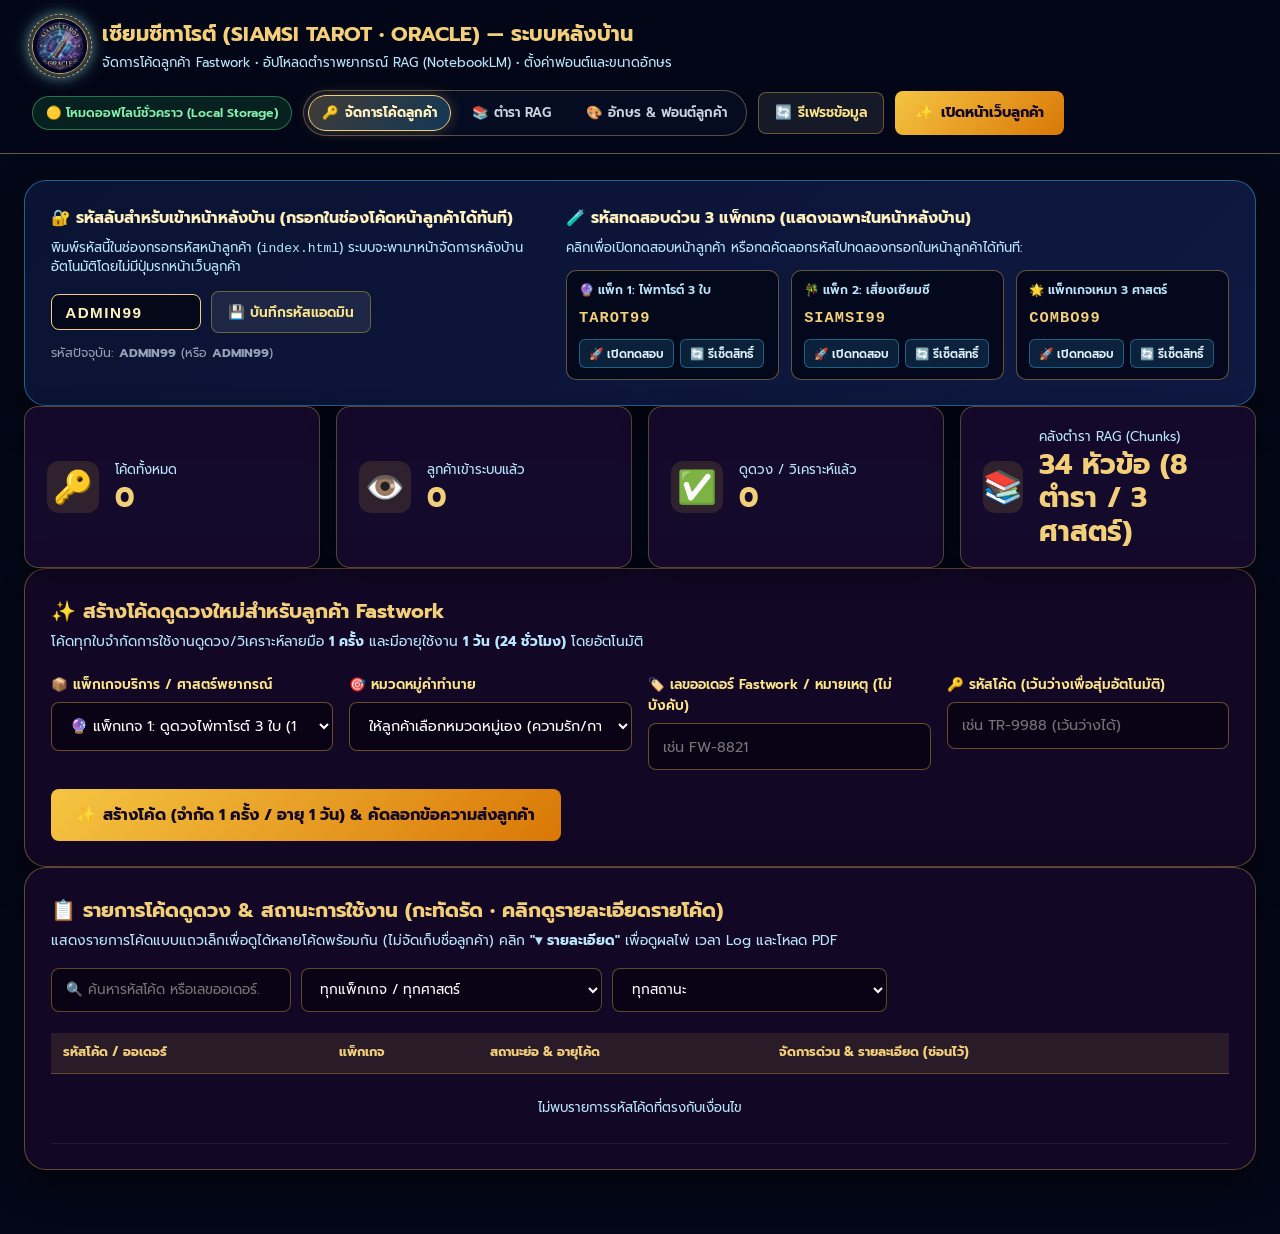
==== commit 02cbf654: "Update all-in-one 3-discipline package, add Fastwork banner & roadmap guide" ====
--- a/admin.html
+++ b/admin.html
@@ -94,7 +94,7 @@
               </div>
             </div>
             <div class="admin-demo-chip-card">
-              <span class="demo-pkg-tag">🌟 แพ็ก 3: ดูดวง + เซียมซี</span>
+              <span class="demo-pkg-tag">🌟 แพ็กเกจเหมา 3 ศาสตร์</span>
               <code>COMBO99</code>
               <div class="demo-chip-actions">
                 <button type="button" class="btn-mini-action" data-test-code="COMBO99">🚀 เปิดทดสอบ</button>
@@ -152,7 +152,7 @@
             <select id="select-service-mode">
               <option value="tarot">🔮 แพ็กเกจ 1: ดูดวงไพ่ทาโรต์ 3 ใบ (1 ครั้ง)</option>
               <option value="siamsi">🎋 แพ็กเกจ 2: เสี่ยงเซียมซีศักดิ์สิทธิ์ (1 ครั้ง)</option>
-              <option value="combo">🌟 แพ็กเกจ 3: รวม 3 ศาสตร์ ไพ่ทาโรต์ + เซียมซี + สแกนลายมือ (อย่างละ 1 ครั้ง)</option>
+              <option value="combo">🌟 แพ็กเกจเหมา 3 ศาสตร์: ไพ่ทาโรต์ + เซียมซี + สแกนลายมือ (ดูครบทุกศาสตร์ ศาสตร์ละ 1 ครั้ง)</option>
               <option value="palm">✋ แพ็กเกจ 4: สแกนดูลายมืออัจฉริยะ (1 ครั้ง)</option>
             </select>
           </div>
@@ -222,7 +222,7 @@
             <option value="all">ทุกแพ็กเกจ / ทุกศาสตร์</option>
             <option value="tarot">🔮 แพ็กเกจ 1: ดูดวงไพ่ทาโรต์</option>
             <option value="siamsi">🎋 แพ็กเกจ 2: เสี่ยงเซียมซี</option>
-            <option value="combo">🌟 แพ็กเกจ 3: รวม 3 ศาสตร์</option>
+            <option value="combo">🌟 แพ็กเกจเหมา 3 ศาสตร์ (ครบทุกศาสตร์)</option>
             <option value="palm">✋ แพ็กเกจ 4: วิเคราะห์ลายมือ (2 มือ)</option>
           </select>
           <select id="admin-filter-status" class="admin-filter-select">
@@ -484,8 +484,8 @@
   <script src="js/siamsi-tanjai-data.js"></script>
   <script src="js/supabase-client.js?v=20261115a"></script>
   <script src="js/rag-engine.js?v=20261115a"></script>
-  <script src="js/code-manager.js?v=20261116b"></script>
-  <script src="js/share-pdf.js?v=20261116b"></script>
-  <script src="js/admin.js?v=20261116b"></script>
+  <script src="js/code-manager.js?v=20261116c"></script>
+  <script src="js/share-pdf.js?v=20261116c"></script>
+  <script src="js/admin.js?v=20261116c"></script>
 </body>
 </html>
--- a/css/style.css
+++ b/css/style.css
@@ -4546,14 +4546,36 @@
 }
 
 .combo-selector-card {
-  max-width: 780px;
+  max-width: 1080px;
+}
+
+.combo-overall-progress {
+  display: inline-flex;
+  align-items: center;
+  justify-content: center;
+  gap: 0.45rem;
+  margin-top: 0.9rem;
+  padding: 0.48rem 1.15rem;
+  border-radius: 9999px;
+  font-size: 0.92rem;
+  font-weight: 700;
+  color: #fde68a;
+  background: rgba(245, 197, 66, 0.14);
+  border: 1.5px solid rgba(245, 197, 66, 0.48);
+  box-shadow: 0 4px 16px rgba(0, 0, 0, 0.25);
+}
+
+.combo-overall-progress.is-complete {
+  color: #6ee7b7;
+  background: rgba(16, 185, 129, 0.16);
+  border-color: rgba(52, 211, 153, 0.55);
 }
 
 .combo-services-grid {
   display: grid;
-  grid-template-columns: repeat(2, 1fr);
-  gap: 1.25rem;
-  margin-top: 1.5rem;
+  grid-template-columns: repeat(3, 1fr);
+  gap: 1.15rem;
+  margin-top: 1.4rem;
   text-align: left;
 }
 
@@ -4657,7 +4679,7 @@
   color: #a7f3d0 !important;
 }
 
-@media (max-width: 680px) {
+@media (max-width: 860px) {
   .combo-services-grid {
     grid-template-columns: 1fr;
   }
